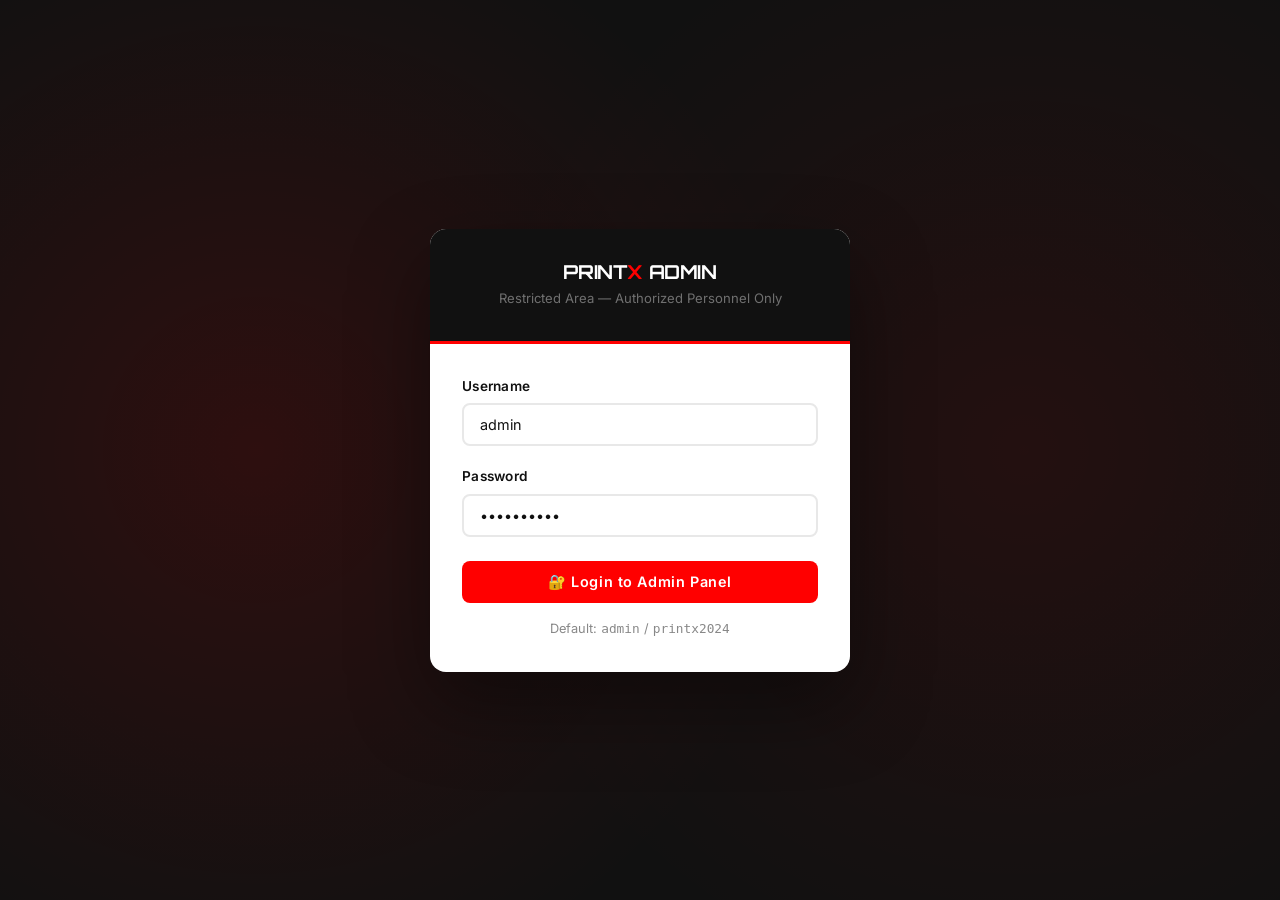
==== docs/admin/admin.html @ e7d98cbc "Add files via upload" ====
<!DOCTYPE html>
<html lang="en">
<head>
  <meta charset="UTF-8" />
  <meta name="viewport" content="width=device-width, initial-scale=1.0" />
  <title>Admin Panel – Print X</title>
  <link rel="stylesheet" href="../assets/css/style.css" />
  <style>
    body { background: #f0f0f0; }

    /* ── Admin Layout ─────────────────────────── */
    .admin-wrap {
      display: flex;
      min-height: 100vh;
    }

    /* ── Sidebar ──────────────────────────────── */
    .admin-sidebar {
      width: 260px;
      background: var(--dark);
      border-right: 2px solid var(--red);
      display: flex;
      flex-direction: column;
      position: fixed;
      top: 0;
      left: 0;
      bottom: 0;
      z-index: 200;
      overflow-y: auto;
    }

    .sidebar-logo {
      padding: 28px 24px 20px;
      border-bottom: 1px solid rgba(255,255,255,0.08);
    }

    .sidebar-logo .logo-text {
      font-family: 'Orbitron', monospace;
      font-size: 1.4rem;
      font-weight: 900;
      color: white;
    }

    .sidebar-logo .logo-text span { color: var(--red); }

    .sidebar-logo .admin-badge {
      font-size: 0.7rem;
      color: var(--red);
      letter-spacing: 0.1em;
      font-family: 'JetBrains Mono', monospace;
      margin-top: 4px;
    }

    .sidebar-nav {
      flex: 1;
      padding: 16px 0;
    }

    .sidebar-section-label {
      padding: 8px 20px;
      font-size: 0.65rem;
      letter-spacing: 0.12em;
      color: rgba(255,255,255,0.25);
      text-transform: uppercase;
      font-family: 'JetBrains Mono', monospace;
    }

    .sidebar-item {
      display: flex;
      align-items: center;
      gap: 12px;
      padding: 12px 20px;
      color: rgba(255,255,255,0.6);
      cursor: pointer;
      transition: all var(--transition);
      font-size: 0.88rem;
      font-weight: 500;
      border-left: 3px solid transparent;
      margin: 2px 0;
    }

    .sidebar-item:hover {
      color: white;
      background: rgba(255,255,255,0.05);
    }

    .sidebar-item.active {
      color: white;
      background: rgba(255,0,0,0.12);
      border-left-color: var(--red);
    }

    .sidebar-item .icon { font-size: 1rem; width: 20px; text-align: center; }

    .sidebar-bottom {
      padding: 16px;
      border-top: 1px solid rgba(255,255,255,0.08);
    }

    /* ── Main Content ─────────────────────────── */
    .admin-main {
      margin-left: 260px;
      flex: 1;
      display: flex;
      flex-direction: column;
      min-height: 100vh;
    }

    .admin-topbar {
      background: white;
      height: 64px;
      border-bottom: 1px solid var(--gray-mid);
      display: flex;
      align-items: center;
      justify-content: space-between;
      padding: 0 32px;
      position: sticky;
      top: 0;
      z-index: 100;
      box-shadow: 0 2px 8px rgba(0,0,0,0.04);
    }

    .admin-page-title {
      font-family: 'Orbitron', monospace;
      font-size: 1rem;
      font-weight: 700;
      color: var(--dark);
    }

    .topbar-right {
      display: flex;
      align-items: center;
      gap: 16px;
    }

    .admin-badge-topbar {
      background: var(--red-glow);
      color: var(--red);
      padding: 4px 12px;
      border-radius: 20px;
      font-size: 0.75rem;
      font-weight: 700;
      letter-spacing: 0.05em;
    }

    .admin-logout-btn {
      background: transparent;
      border: 1px solid var(--gray-mid);
      padding: 6px 14px;
      border-radius: 6px;
      font-size: 0.8rem;
      cursor: pointer;
      color: var(--gray-text);
      transition: all 0.2s;
    }

    .admin-logout-btn:hover {
      background: #fee2e2;
      color: #dc2626;
      border-color: #fca5a5;
    }

    .admin-content {
      padding: 32px;
      flex: 1;
    }

    /* ── Page Panels ──────────────────────────── */
    .admin-panel { display: none; }
    .admin-panel.active { display: block; }

    /* ── Stats Grid ───────────────────────────── */
    .stats-grid {
      display: grid;
      grid-template-columns: repeat(5, 1fr);
      gap: 20px;
      margin-bottom: 32px;
    }

    .stat-card {
      background: white;
      border-radius: var(--radius-lg);
      padding: 24px;
      border: 1px solid var(--gray-mid);
      border-top: 4px solid var(--red);
      box-shadow: var(--shadow);
    }

    .stat-card .label {
      font-size: 0.72rem;
      text-transform: uppercase;
      letter-spacing: 0.08em;
      color: var(--gray-text);
      font-weight: 700;
      margin-bottom: 8px;
    }

    .stat-card .value {
      font-family: 'Orbitron', monospace;
      font-size: 1.6rem;
      font-weight: 900;
      color: var(--dark);
    }

    .stat-card .sub {
      font-size: 0.75rem;
      color: var(--gray-text);
      margin-top: 4px;
    }

    /* ── Admin Table ──────────────────────────── */
    .admin-table-wrap {
      background: white;
      border-radius: var(--radius-lg);
      border: 1px solid var(--gray-mid);
      overflow: hidden;
      box-shadow: var(--shadow);
    }

    .admin-table-header {
      display: flex;
      align-items: center;
      justify-content: space-between;
      padding: 20px 24px;
      border-bottom: 1px solid var(--gray-mid);
      flex-wrap: wrap;
      gap: 12px;
    }

    .admin-table-header h3 {
      font-family: 'Orbitron', monospace;
      font-size: 0.95rem;
    }

    /* ── Product Form ─────────────────────────── */
    .product-form-wrap {
      background: white;
      border-radius: var(--radius-lg);
      border: 1px solid var(--gray-mid);
      padding: 28px;
      margin-bottom: 28px;
      box-shadow: var(--shadow);
    }

    .product-form-wrap h3 {
      font-family: 'Orbitron', monospace;
      font-size: 0.95rem;
      margin-bottom: 20px;
    }

    .form-row-3 {
      display: grid;
      grid-template-columns: 1fr 1fr 1fr;
      gap: 16px;
    }

    .img-preview {
      width: 80px;
      height: 80px;
      border-radius: var(--radius);
      object-fit: cover;
      border: 2px solid var(--gray-mid);
      margin-top: 8px;
      display: none;
    }

    /* ── Login Screen ─────────────────────────── */
    .admin-login-screen {
      min-height: 100vh;
      background: var(--dark);
      display: flex;
      align-items: center;
      justify-content: center;
      padding: 24px;
      position: relative;
      overflow: hidden;
    }

    .admin-login-screen::before {
      content: '';
      position: absolute;
      inset: 0;
      background:
        radial-gradient(circle at 20% 50%, rgba(255,0,0,0.12) 0%, transparent 50%),
        radial-gradient(circle at 80% 50%, rgba(255,0,0,0.08) 0%, transparent 50%);
    }

    .admin-login-card {
      background: white;
      border-radius: var(--radius-lg);
      width: 100%;
      max-width: 420px;
      overflow: hidden;
      box-shadow: 0 32px 80px rgba(0,0,0,0.4);
      position: relative;
      z-index: 1;
    }

    .admin-login-head {
      background: var(--dark);
      padding: 32px;
      text-align: center;
      border-bottom: 3px solid var(--red);
    }

    .admin-login-head h2 {
      color: white;
      font-size: 1.2rem;
      margin-bottom: 4px;
    }

    .admin-login-head p {
      color: rgba(255,255,255,0.4);
      font-size: 0.82rem;
    }

    .admin-login-body { padding: 32px; }

    /* ── Action buttons in table ──────────────── */
    .action-btns {
      display: flex;
      gap: 6px;
      flex-wrap: wrap;
      align-items: center;
    }

    .btn-edit   { background: #dbeafe; color: #1d4ed8; font-size: 0.75rem; padding: 5px 12px; border-radius: 4px; cursor: pointer; border: none; }
    .btn-del    { background: #fee2e2; color: #dc2626; font-size: 0.75rem; padding: 5px 12px; border-radius: 4px; cursor: pointer; border: none; }
    .btn-cancel { background: #fef3c7; color: #92400e; font-size: 0.75rem; padding: 5px 12px; border-radius: 4px; cursor: pointer; border: none; }

    .btn-edit:hover   { background: #bfdbfe; }
    .btn-del:hover    { background: #fecaca; }
    .btn-cancel:hover { background: #fde68a; }

    /* ── Status Select in Orders ──────────────── */
    .status-select {
      font-size: 0.75rem;
      padding: 4px 8px;
      border-radius: 4px;
      border: 1px solid var(--gray-mid);
      background: white;
      cursor: pointer;
      color: var(--dark);
      transition: border-color 0.2s;
    }

    .status-select:focus {
      outline: none;
      border-color: var(--red);
    }

    @media (max-width: 1100px) {
      .stats-grid { grid-template-columns: repeat(3, 1fr); }
    }

    @media (max-width: 768px) {
      .admin-sidebar { display: none; }
      .admin-main { margin-left: 0; }
      .stats-grid { grid-template-columns: repeat(2, 1fr); }
      .form-row-3 { grid-template-columns: 1fr; }
    }
  </style>
</head>
<body>

<!-- ═══ ADMIN LOGIN SCREEN ═══ -->
<div id="adminLoginScreen">
  <div class="admin-login-screen">
    <div class="admin-login-card">
      <div class="admin-login-head">
        <h2>PRINT<span style="color:var(--red)">X</span> ADMIN</h2>
        <p>Restricted Area — Authorized Personnel Only</p>
      </div>
      <div class="admin-login-body">
        <div id="adminLoginError" class="error-msg" style="display:none;background:#fee2e2;color:#991b1b;padding:10px 14px;border-radius:6px;font-size:0.84rem;margin-bottom:16px;border-left:3px solid var(--red);"></div>
        <div class="form-group">
          <label>Username</label>
          <input type="text" class="form-control" id="adminUser" placeholder="admin" value="admin" />
        </div>
        <div class="form-group">
          <label>Password</label>
          <input type="password" class="form-control" id="adminPass" placeholder="••••••••" value="printx2024"
            onkeydown="if(event.key==='Enter')doAdminLogin()" />
        </div>
        <button class="btn btn-primary btn-full" id="adminLoginBtn" onclick="doAdminLogin()" style="margin-top:4px;">
          🔐 Login to Admin Panel
        </button>
        <p style="text-align:center;margin-top:16px;font-size:0.8rem;color:var(--gray-text);">
          Default: <code>admin</code> / <code>printx2024</code>
        </p>
      </div>
    </div>
  </div>
</div>

<!-- ═══ ADMIN DASHBOARD ═══ -->
<div id="adminDashboard" style="display:none;">
  <div class="admin-wrap">

    <!-- SIDEBAR -->
    <aside class="admin-sidebar">
      <div class="sidebar-logo">
        <div class="logo-text">PRINT<span>X</span></div>
        <div class="admin-badge">▲ ADMIN PANEL</div>
      </div>
      <nav class="sidebar-nav">
        <div class="sidebar-section-label">Overview</div>
        <div class="sidebar-item active" onclick="showPanel('dashboard', this)">
          <span class="icon">📊</span> Dashboard
        </div>

        <div class="sidebar-section-label">Catalog</div>
        <div class="sidebar-item" onclick="showPanel('products', this)">
          <span class="icon">📦</span> Products
        </div>

        <div class="sidebar-section-label">Orders</div>
        <div class="sidebar-item" onclick="showPanel('orders', this)">
          <span class="icon">🛒</span> All Orders
        </div>
        <div class="sidebar-item" onclick="showPanel('custom', this)">
          <span class="icon">⬡</span> Custom Requests
        </div>

        <div class="sidebar-section-label">Users</div>
        <div class="sidebar-item" onclick="showPanel('users', this)">
          <span class="icon">👥</span> All Users
        </div>
      </nav>
      <div class="sidebar-bottom">
        <div style="color:rgba(255,255,255,0.4);font-size:0.75rem;margin-bottom:10px;">
          Logged in as <span style="color:var(--red);font-weight:700;">admin</span>
        </div>
        <a href="../customer/index.html" class="btn btn-outline btn-sm btn-full" style="color:rgba(255,255,255,0.6);border-color:rgba(255,255,255,0.15);">
          ← View Store
        </a>
      </div>
    </aside>

    <!-- MAIN -->
    <main class="admin-main">
      <div class="admin-topbar">
        <div class="admin-page-title" id="adminPageTitle">Dashboard</div>
        <div class="topbar-right">
          <span class="admin-badge-topbar">ADMIN</span>
          <button class="admin-logout-btn" onclick="handleLogout()">Logout</button>
          <span style="font-size:0.82rem;color:var(--gray-text);">Print X Control Center</span>
        </div>
      </div>

      <div class="admin-content">

        <!-- ══ DASHBOARD PANEL ══ -->
        <div class="admin-panel active" id="panel-dashboard">
          <div class="stats-grid" id="statsGrid">
            <div class="stat-card"><div class="label">Total Orders</div><div class="value" id="stat-orders">—</div></div>
            <div class="stat-card"><div class="label">Total Revenue</div><div class="value" id="stat-revenue">—</div></div>
            <div class="stat-card"><div class="label">Products</div><div class="value" id="stat-products">—</div></div>
            <div class="stat-card"><div class="label">Users</div><div class="value" id="stat-users">—</div></div>
            <div class="stat-card"><div class="label">Pending Custom</div><div class="value" id="stat-custom">—</div></div>
          </div>

          <div style="display:grid;grid-template-columns:1fr 1fr;gap:24px;">
            <!-- Recent Orders -->
            <div class="admin-table-wrap">
              <div class="admin-table-header">
                <h3>Recent Orders</h3>
                <button class="btn btn-outline btn-sm" onclick="showPanel('orders')">View All</button>
              </div>
              <div class="table-wrap">
                <table>
                  <thead>
                    <tr>
                      <th>#</th><th>Customer</th><th>Total</th><th>Status</th>
                    </tr>
                  </thead>
                  <tbody id="dashRecentOrders">
                    <tr><td colspan="4" class="text-center text-gray" style="padding:20px;">Loading...</td></tr>
                  </tbody>
                </table>
              </div>
            </div>

            <!-- Recent Custom Requests -->
            <div class="admin-table-wrap">
              <div class="admin-table-header">
                <h3>Custom Requests</h3>
                <button class="btn btn-outline btn-sm" onclick="showPanel('custom')">View All</button>
              </div>
              <div class="table-wrap">
                <table>
                  <thead>
                    <tr>
                      <th>#</th><th>User</th><th>File</th><th>Status</th>
                    </tr>
                  </thead>
                  <tbody id="dashCustom">
                    <tr><td colspan="4" class="text-center text-gray" style="padding:20px;">Loading...</td></tr>
                  </tbody>
                </table>
              </div>
            </div>
          </div>
        </div>

        <!-- ══ PRODUCTS PANEL ══ -->
        <div class="admin-panel" id="panel-products">
          <div class="product-form-wrap">
            <h3 id="productFormTitle">➕ Add New Product</h3>
            <input type="hidden" id="editProductId" value="" />
            <div class="form-row-3">
              <div class="form-group">
                <label>Product Name *</label>
                <input type="text" class="form-control" id="prodName" placeholder="e.g. 3D Printed Keychain" />
              </div>
              <div class="form-group">
                <label>Price (₱) *</label>
                <input type="number" class="form-control" id="prodPrice" placeholder="0.00" min="0" step="0.01" />
              </div>
              <div class="form-group">
                <label>Stock</label>
                <input type="number" class="form-control" id="prodStock" placeholder="100" min="0" />
              </div>
            </div>
            <div class="form-group">
              <label>Description *</label>
              <textarea class="form-control" id="prodDesc" rows="2" placeholder="Product description..."></textarea>
            </div>
            <div class="form-group">
              <label>Image URL</label>
              <input type="url" class="form-control" id="prodImage" placeholder="https://example.com/image.jpg"
                oninput="previewImage(this.value)" />
              <img id="prodImagePreview" class="img-preview" alt="Preview" />
            </div>
            <div style="display:flex;gap:12px;">
              <button class="btn btn-primary" id="saveProductBtn" onclick="saveProduct()">Save Product</button>
              <button class="btn btn-outline" onclick="resetProductForm()">Cancel</button>
            </div>
          </div>

          <div class="admin-table-wrap">
            <div class="admin-table-header">
              <h3>All Products</h3>
              <span id="productsTableCount" class="text-gray" style="font-size:0.82rem;"></span>
            </div>
            <div class="table-wrap">
              <table>
                <thead>
                  <tr>
                    <th>ID</th>
                    <th>Image</th>
                    <th>Name</th>
                    <th>Price</th>
                    <th>Stock</th>
                    <th>Actions</th>
                  </tr>
                </thead>
                <tbody id="productsTable">
                  <tr><td colspan="6" class="text-center text-gray" style="padding:20px;">Loading...</td></tr>
                </tbody>
              </table>
            </div>
          </div>
        </div>

        <!-- ══ ORDERS PANEL ══ -->
        <div class="admin-panel" id="panel-orders">
          <div class="admin-table-wrap">
            <div class="admin-table-header">
              <h3>All Orders</h3>
              <span id="ordersTableCount" class="text-gray" style="font-size:0.82rem;"></span>
            </div>
            <div class="table-wrap">
              <table>
                <thead>
                  <tr>
                    <th>#</th>
                    <th>Customer</th>
                    <th>Email</th>
                    <th>Items</th>
                    <th>Total</th>
                    <th>Payment</th>
                    <th>Date</th>
                    <th>Status</th>
                    <th>Actions</th>
                  </tr>
                </thead>
                <tbody id="ordersTable">
                  <tr><td colspan="9" class="text-center text-gray" style="padding:20px;">Loading...</td></tr>
                </tbody>
              </table>
            </div>
          </div>
        </div>

        <!-- ══ CUSTOM REQUESTS PANEL ══ -->
        <div class="admin-panel" id="panel-custom">
          <div class="admin-table-wrap">
            <div class="admin-table-header">
              <h3>Custom Print Requests</h3>
              <span id="customTableCount" class="text-gray" style="font-size:0.82rem;"></span>
            </div>
            <div class="table-wrap">
              <table>
                <thead>
                  <tr>
                    <th>#</th>
                    <th>Customer</th>
                    <th>File</th>
                    <th>Material</th>
                    <th>Color</th>
                    <th>Qty</th>
                    <th>Est. Price</th>
                    <th>Date</th>
                    <th>Status</th>
                    <th>Actions</th>
                  </tr>
                </thead>
                <tbody id="customTable">
                  <tr><td colspan="10" class="text-center text-gray" style="padding:20px;">Loading...</td></tr>
                </tbody>
              </table>
            </div>
          </div>
        </div>

        <!-- ══ USERS PANEL ══ -->
        <div class="admin-panel" id="panel-users">
          <div class="admin-table-wrap">
            <div class="admin-table-header">
              <h3>Registered Users</h3>
              <span id="usersTableCount" class="text-gray" style="font-size:0.82rem;"></span>
            </div>
            <div class="table-wrap">
              <table>
                <thead>
                  <tr>
                    <th>#</th>
                    <th>Username</th>
                    <th>Full Name</th>
                    <th>Email</th>
                    <th>Joined</th>
                  </tr>
                </thead>
                <tbody id="usersTable">
                  <tr><td colspan="5" class="text-center text-gray" style="padding:20px;">Loading...</td></tr>
                </tbody>
              </table>
            </div>
          </div>
        </div>

      </div><!-- /admin-content -->
    </main>
  </div>
</div>

<!-- Cancel Modal -->
<div class="modal-overlay hidden" id="cancelModal">
  <div class="modal">
    <div class="modal-title">
      Cancel Custom Request
      <button class="modal-close" onclick="hideModal('cancelModal')">✕</button>
    </div>
    <p style="color:var(--gray-text);font-size:0.88rem;margin-bottom:20px;">
      Provide a reason for cancelling this custom print request. The customer will be notified.
    </p>
    <input type="hidden" id="cancelRequestId" />
    <div class="form-group">
      <label>Cancellation Reason *</label>
      <textarea class="form-control" id="cancelReason" rows="3"
        placeholder="e.g. File is corrupted, unsupported geometry, etc."></textarea>
    </div>
    <div style="display:flex;gap:12px;">
      <button class="btn btn-primary" onclick="confirmCancelRequest()" style="flex:1;">Confirm Cancel</button>
      <button class="btn btn-outline" onclick="hideModal('cancelModal')" style="flex:1;">Go Back</button>
    </div>
  </div>
</div>

<div class="toast-container"></div>

  <script src="../assets/js/script.js"></script>
<script>
  // ── Auth Check ────────────────────────────────────────
  function doAdminLogin() {
    const user  = document.getElementById('adminUser').value.trim();
    const pass  = document.getElementById('adminPass').value;
    const errEl = document.getElementById('adminLoginError');

    apiFetch('/login/', {
      method: 'POST',
      body: JSON.stringify({ username: user, password: pass }),
    }).then(res => {
      if (res.ok && res.data.is_admin) {
        Auth.setSession(res.data.token, res.data.user);
        showDashboard();
      } else {
        errEl.textContent = res.data.error || 'Invalid admin credentials.';
        errEl.style.display = 'block';
      }
    });
  }

  function showDashboard() {
    document.getElementById('adminLoginScreen').style.display = 'none';
    document.getElementById('adminDashboard').style.display  = 'block';
    loadDashboard();
  }

  // FIX: Added missing handleLogout function
  function handleLogout() {
    if (!confirm('Are you sure you want to log out?')) return;
    Auth.clearSession();
    document.getElementById('adminDashboard').style.display  = 'none';
    document.getElementById('adminLoginScreen').style.display = 'block';
  }

  // Check existing session
  if (Auth.isAdmin()) {
    showDashboard();
  }

  // ── Panel Navigation ──────────────────────────────────
  const panelTitles = {
    dashboard: 'Dashboard',
    products:  'Products',
    orders:    'All Orders',
    custom:    'Custom Requests',
    users:     'All Users',
  };

  // FIX: Accept explicit el param so sidebar active state works reliably
  function showPanel(name, el) {
    document.querySelectorAll('.admin-panel').forEach(p => p.classList.remove('active'));
    document.querySelectorAll('.sidebar-item').forEach(i => i.classList.remove('active'));
    document.getElementById(`panel-${name}`).classList.add('active');
    document.getElementById('adminPageTitle').textContent = panelTitles[name] || name;
    if (el) el.classList.add('active');

    if (name === 'dashboard') loadDashboard();
    if (name === 'products')  loadProducts();
    if (name === 'orders')    loadOrders();
    if (name === 'custom')    loadCustom();
    if (name === 'users')     loadUsers();
  }

  // ── Dashboard ─────────────────────────────────────────
  async function loadDashboard() {
    const [statsRes, ordersRes, customRes] = await Promise.all([
      apiFetch('/admin/stats/'),
      apiFetch('/admin/orders/'),
      apiFetch('/admin/custom/'),
    ]);

    if (statsRes.ok) {
      const s = statsRes.data;
      document.getElementById('stat-orders').textContent   = s.total_orders;
      document.getElementById('stat-revenue').textContent  = formatPrice(s.total_revenue);
      document.getElementById('stat-products').textContent = s.total_products;
      document.getElementById('stat-users').textContent    = s.total_users;
      document.getElementById('stat-custom').textContent   = s.pending_custom;
    }

    if (ordersRes.ok) {
      const tbody  = document.getElementById('dashRecentOrders');
      const orders = ordersRes.data.orders.slice(0, 5);
      tbody.innerHTML = orders.length
        ? orders.map(o => `
          <tr>
            <td>#${o.id}</td>
            <td><strong>${o.username}</strong></td>
            <td>${formatPrice(o.total_price)}</td>
            <td>${statusBadge(o.status)}</td>
          </tr>`).join('')
        : `<tr><td colspan="4" class="text-center text-gray" style="padding:20px;">No orders yet</td></tr>`;
    }

    if (customRes.ok) {
      const tbody = document.getElementById('dashCustom');
      const reqs  = customRes.data.requests.slice(0, 5);
      tbody.innerHTML = reqs.length
        ? reqs.map(r => `
          <tr>
            <td>#${r.id}</td>
            <td><strong>${r.username}</strong></td>
            <td style="font-family:'JetBrains Mono',monospace;font-size:0.78rem;">${r.file_name}</td>
            <td>${statusBadge(r.status)}</td>
          </tr>`).join('')
        : `<tr><td colspan="4" class="text-center text-gray" style="padding:20px;">No requests yet</td></tr>`;
    }
  }

  // ── Products ──────────────────────────────────────────
  async function loadProducts() {
    const tbody = document.getElementById('productsTable');
    const res   = await apiFetch('/products/');
    if (!res.ok) {
      tbody.innerHTML = '<tr><td colspan="6" class="text-center text-gray" style="padding:20px;">Failed to load.</td></tr>';
      return;
    }

    const products = res.data.products;
    document.getElementById('productsTableCount').textContent = `${products.length} products`;

    tbody.innerHTML = products.length
      ? products.map(p => `
        <tr>
          <td>${p.id}</td>
          <td>${p.image ? `<img src="${p.image}" style="width:48px;height:48px;object-fit:cover;border-radius:6px;" onerror="this.style.display='none'" />` : '—'}</td>
          <td><strong>${p.name}</strong></td>
          <td style="font-family:'Orbitron',monospace;color:var(--red);">${formatPrice(p.price)}</td>
          <td>${p.stock}</td>
          <td>
            <div class="action-btns">
              <button class="btn-edit" onclick="editProduct(${p.id})">Edit</button>
              <button class="btn-del"  onclick="deleteProduct(${p.id}, '${p.name.replace(/'/g, "\\'")}')">Delete</button>
            </div>
          </td>
        </tr>`).join('')
      : '<tr><td colspan="6" class="text-center text-gray" style="padding:20px;">No products.</td></tr>';
  }

  function previewImage(url) {
    const img = document.getElementById('prodImagePreview');
    if (url) {
      img.src = url;
      img.style.display = 'block';
      img.onerror = () => { img.style.display = 'none'; };
    } else {
      img.style.display = 'none';
    }
  }

  async function saveProduct() {
    const id    = document.getElementById('editProductId').value;
    const name  = document.getElementById('prodName').value.trim();
    const price = document.getElementById('prodPrice').value;
    const desc  = document.getElementById('prodDesc').value.trim();
    const image = document.getElementById('prodImage').value.trim();
    const stock = document.getElementById('prodStock').value || 100;

    if (!name || !price) { Toast.error('Name and price are required.'); return; }

    const method   = id ? 'PUT'  : 'POST';
    const endpoint = id ? `/products/${id}/` : '/products/';

    const res = await apiFetch(endpoint, {
      method,
      body: JSON.stringify({ name, price: parseFloat(price), description: desc, image, stock: parseInt(stock) }),
    });

    if (res.ok) {
      Toast.success(id ? 'Product updated!' : 'Product added!');
      resetProductForm();
      loadProducts();
    } else {
      Toast.error(res.data.error || 'Failed to save product.');
    }
  }

  async function editProduct(id) {
    const res = await apiFetch(`/products/${id}/`);
    if (!res.ok) { Toast.error('Failed to load product.'); return; }
    const p = res.data.product;
    document.getElementById('editProductId').value = p.id;
    document.getElementById('prodName').value      = p.name;
    document.getElementById('prodPrice').value     = p.price;
    document.getElementById('prodDesc').value      = p.description;
    document.getElementById('prodImage').value     = p.image;
    document.getElementById('prodStock').value     = p.stock;
    document.getElementById('productFormTitle').textContent  = `✏️ Edit Product #${p.id}`;
    document.getElementById('saveProductBtn').textContent    = 'Update Product';
    previewImage(p.image);
    window.scrollTo({ top: 0, behavior: 'smooth' });
  }

  async function deleteProduct(id, name) {
    if (!confirm(`Delete "${name}"? This cannot be undone.`)) return;
    const res = await apiFetch(`/products/${id}/`, { method: 'DELETE' });
    if (res.ok) { Toast.success('Product deleted.'); loadProducts(); }
    else Toast.error(res.data.error || 'Failed to delete.');
  }

  function resetProductForm() {
    document.getElementById('editProductId').value = '';
    document.getElementById('prodName').value      = '';
    document.getElementById('prodPrice').value     = '';
    document.getElementById('prodDesc').value      = '';
    document.getElementById('prodImage').value     = '';
    document.getElementById('prodStock').value     = '';
    document.getElementById('productFormTitle').textContent = '➕ Add New Product';
    document.getElementById('saveProductBtn').textContent   = 'Save Product';
    document.getElementById('prodImagePreview').style.display = 'none';
  }

  // ── Orders ────────────────────────────────────────────
  const ORDER_STATUSES = ['pending', 'processing', 'shipped', 'delivered', 'cancelled'];

  async function loadOrders() {
    const tbody = document.getElementById('ordersTable');
    const res   = await apiFetch('/admin/orders/');
    if (!res.ok) {
      tbody.innerHTML = '<tr><td colspan="8" class="text-center">Failed.</td></tr>';
      return;
    }

    const orders = res.data.orders;
    document.getElementById('ordersTableCount').textContent = `${orders.length} orders`;

    tbody.innerHTML = orders.length
      ? orders.map(o => {
          const items       = o.items || [];
          const itemSummary = items.length
            ? items.map(i => `${i.product_name} ×${i.quantity}`).join(', ')
            : '—';

          // Build status <select> with current value pre-selected
          const statusOptions = ORDER_STATUSES.map(s =>
            `<option value="${s}" ${o.status === s ? 'selected' : ''}>${s.charAt(0).toUpperCase() + s.slice(1)}</option>`
          ).join('');

          return `
          <tr id="order-row-${o.id}">
            <td>#${o.id}</td>
            <td><strong>${o.username}</strong></td>
            <td style="font-size:0.8rem;">${o.email || '—'}</td>
            <td style="font-size:0.78rem;max-width:200px;white-space:nowrap;overflow:hidden;text-overflow:ellipsis;" title="${itemSummary}">${itemSummary}</td>
            <td style="font-family:'Orbitron',monospace;color:var(--red);font-weight:700;">${formatPrice(o.total_price)}</td>
            <td style="font-size:0.78rem;">
              <span style="text-transform:uppercase;font-weight:600;">${o.payment_method || 'COD'}</span>
              ${o.reference_number ? `<div style="font-family:'JetBrains Mono',monospace;font-size:0.7rem;color:var(--gray-text);margin-top:2px;" title="Reference: ${o.reference_number}">Ref: ${o.reference_number}</div>` : ''}
            </td>
            <td style="font-size:0.78rem;">${formatDate(o.date)}</td>
            <td>
              <select class="status-select" id="status-select-${o.id}" onchange="updateOrderStatus(${o.id}, this.value)">
                ${statusOptions}
              </select>
            </td>
            <td>
              <div class="action-btns">
                <button class="btn-del" onclick="deleteOrder(${o.id})">Delete</button>
              </div>
            </td>
          </tr>`;
        }).join('')
      : '<tr><td colspan="8" class="text-center text-gray" style="padding:20px;">No orders yet.</td></tr>';
  }

  // NEW: Update order status via API
  async function updateOrderStatus(id, newStatus) {
    const select = document.getElementById(`status-select-${id}`);
    const prev   = select.dataset.prev || select.value;

    const res = await apiFetch(`/admin/orders/${id}/status/`, {
      method: 'PATCH',
      body: JSON.stringify({ status: newStatus }),
    });

    if (res.ok) {
      Toast.success(`Order #${id} status updated to "${newStatus}".`);
      select.dataset.prev = newStatus;
      // Refresh dashboard counts if visible
      if (document.getElementById('panel-dashboard').classList.contains('active')) {
        loadDashboard();
      }
    } else {
      Toast.error(res.data.error || 'Failed to update status.');
      // Revert select to previous value on failure
      select.value = prev;
    }
  }

  async function deleteOrder(id) {
    if (!confirm(`Delete Order #${id}? This cannot be undone.`)) return;
    const res = await apiFetch(`/admin/orders/delete/${id}/`, { method: 'DELETE' });
    if (res.ok) { Toast.success('Order deleted.'); loadOrders(); loadDashboard(); }
    else Toast.error(res.data.error || 'Failed to delete order.');
  }

  // ── Custom Requests ───────────────────────────────────

  async function downloadStlFile(requestId, fileName) {
    try {
      const res = await fetch(`http://127.0.0.1:8000/api/admin/custom/${requestId}/download/`, {
        method: 'GET',
        headers: { 'Authorization': 'Token admin_printx_2024' },
      });
      if (!res.ok) {
        const err = await res.json();
        Toast.error(err.error || 'File not available for download.');
        return;
      }
      // Trigger browser download
      const blob = await res.blob();
      const url  = URL.createObjectURL(blob);
      const a    = document.createElement('a');
      a.href     = url;
      a.download = fileName || 'model.stl';
      document.body.appendChild(a);
      a.click();
      a.remove();
      URL.revokeObjectURL(url);
    } catch (e) {
      Toast.error('Network error. Is the server running?');
    }
  }
  const CUSTOM_STATUSES = ['pending', 'reviewing', 'approved', 'printing', 'ready', 'completed', 'cancelled'];

  async function loadCustom() {
    const tbody = document.getElementById('customTable');
    const res   = await apiFetch('/admin/custom/');
    if (!res.ok) {
      tbody.innerHTML = '<tr><td colspan="10" class="text-center">Failed.</td></tr>';
      return;
    }

    const reqs = res.data.requests;
    document.getElementById('customTableCount').textContent = `${reqs.length} requests`;

    tbody.innerHTML = reqs.length
      ? reqs.map(r => {
          const statusOptions = CUSTOM_STATUSES.map(s =>
            `<option value="${s}" ${r.status === s ? 'selected' : ''}>${s.charAt(0).toUpperCase() + s.slice(1)}</option>`
          ).join('');

          // Download link — use the dedicated backend download endpoint so the
          // file is served from the server with Content-Disposition: attachment.
          const downloadHref = r.file_url
            ? `http://127.0.0.1:8000${r.file_url}`
            : `http://127.0.0.1:8000/api/admin/custom/${r.id}/download/`;

          return `
          <tr>
            <td>#${r.id}</td>
            <td>
              <strong>${r.username}</strong>
              <div style="font-size:0.75rem;color:var(--gray-text);">${r.email || ''}</div>
            </td>
            <td style="font-family:'JetBrains Mono',monospace;font-size:0.78rem;">
              ${r.file_name}<br>
              <span style="color:var(--gray-text);font-size:0.7rem;">${r.file_size.toFixed(1)} KB</span>
            </td>
            <td>${r.material}</td>
            <td>${r.color}</td>
            <td>${r.quantity}</td>
            <td style="font-family:'Orbitron',monospace;color:var(--red);">${formatPrice(r.estimated_price)}</td>
            <td style="font-size:0.78rem;">${formatDate(r.created_at)}</td>
            <td>
              <select class="status-select" id="custom-status-select-${r.id}"
                onchange="updateCustomStatus(${r.id}, this.value)"
                ${r.status === 'cancelled' ? 'disabled style="opacity:0.5;cursor:not-allowed;"' : ''}>
                ${statusOptions}
              </select>
              ${r.status === 'cancelled' && r.cancel_reason
                ? `<div style="font-size:0.7rem;color:#991b1b;margin-top:4px;">${r.cancel_reason}</div>`
                : ''}
            </td>
            <td>

              <div class="action-btns">
                ${r.file_url
                  ? `<button class="btn-edit" onclick="downloadStlFile(${r.id}, '${r.file_name.replace(/'/g, "\\'")}')">
                      ⬇ Download
                    </button>`
                  : '<span style="color:var(--gray-text);font-size:0.78rem;">No file</span>'}
                ${r.status !== 'cancelled'
                  ? `<button class="btn-cancel" onclick="openCancelModal(${r.id})">Cancel</button>`
                  : ''}
                <button class="btn-del" onclick="deleteCustom(${r.id})">Delete</button>
              </div>

            </td>
          </tr>`;
        }).join('')
      : '<tr><td colspan="10" class="text-center text-gray" style="padding:20px;">No custom requests.</td></tr>';
  }

  // NEW: Update custom request status via API
  async function updateCustomStatus(id, newStatus) {
    const select = document.getElementById(`custom-status-select-${id}`);
    const prev   = select.dataset.prev || select.value;

    const res = await apiFetch(`/admin/custom/${id}/status/`, {
      method: 'PATCH',
      body: JSON.stringify({ status: newStatus }),
    });

    if (res.ok) {
      Toast.success(`Request #${id} status updated to "${newStatus}".`);
      select.dataset.prev = newStatus;
      // If status was just set to cancelled, disable the select
      if (newStatus === 'cancelled') {
        select.disabled = true;
        select.style.opacity = '0.5';
        select.style.cursor  = 'not-allowed';
      }
      if (document.getElementById('panel-dashboard').classList.contains('active')) {
        loadDashboard();
      }
    } else {
      Toast.error(res.data.error || 'Failed to update status.');
      select.value = prev;
    }
  }

  function openCancelModal(id) {
    document.getElementById('cancelRequestId').value = id;
    document.getElementById('cancelReason').value    = '';
    showModal('cancelModal');
  }

  async function confirmCancelRequest() {
    const id     = document.getElementById('cancelRequestId').value;
    const reason = document.getElementById('cancelReason').value.trim();
    if (!reason) { Toast.error('Please provide a reason.'); return; }

    const res = await apiFetch(`/admin/custom/cancel/${id}/`, {
      method: 'POST',
      body: JSON.stringify({ reason }),
    });

    if (res.ok) {
      Toast.success('Request cancelled.');
      hideModal('cancelModal');
      loadCustom();

    } else {
      Toast.error(res.data.error || 'Failed to cancel.');
    }
  }

  async function deleteCustom(id) {
    if (!confirm(`Delete Custom Request #${id}? This cannot be undone.`)) return;
    const res = await apiFetch(`/admin/custom/delete/${id}/`, { method: 'DELETE' });
    if (res.ok) { 
      Toast.success('Custom request deleted.'); 
      loadCustom(); 
      loadDashboard(); 
    } else {
      Toast.error(res.data.error || 'Failed to delete.');
    }
  }

  // ── Users ─────────────────────────────────────────────

  async function loadUsers() {
    const tbody = document.getElementById('usersTable');
    const res   = await apiFetch('/admin/users/');
    if (!res.ok) {
      tbody.innerHTML = '<tr><td colspan="5" class="text-center">Failed.</td></tr>';
      return;
    }

    const users = res.data.users;
    document.getElementById('usersTableCount').textContent = `${users.length} users`;

    // FIX: Broken template literal — fullName now built cleanly
    tbody.innerHTML = users.length
      ? users.map((u, i) => {
          const fullName = [u.first_name, u.last_name].filter(Boolean).join(' ') || '—';
          return `
          <tr>
            <td>${i + 1}</td>
            <td><strong>${u.username}</strong></td>
            <td>${fullName}</td>
            <td>${u.email || '—'}</td>
            <td style="font-size:0.78rem;">${formatDate(u.date_joined)}</td>
          </tr>`;
        }).join('')
      : '<tr><td colspan="5" class="text-center text-gray" style="padding:20px;">No users yet.</td></tr>';
  }

  // ── Global keyboard shortcuts ─────────────────────────
  document.addEventListener('keydown', e => {
    if (e.key === 'Escape') hideModal('cancelModal');
  });
</script>
</body>
</html>
---- docs/assets/css/style.css ----
/* ═══════════════════════════════════════════════════════
   PRINT X — Global Stylesheet
   Theme: Futuristic 3D Printing Business
   ═══════════════════════════════════════════════════════ */

@import url('https://fonts.googleapis.com/css2?family=Orbitron:wght@400;500;700;900&family=Inter:wght@300;400;500;600&family=JetBrains+Mono:wght@400;500&display=swap');

/* ── CSS Variables ─────────────────────────────────────── */
:root {
  --red: #ff0000;
  --red-dark: #cc0000;
  --red-light: #ff3333;
  --red-glow: rgba(255, 0, 0, 0.15);
  --white: #ffffff;
  --gray-light: #f5f5f5;
  --gray-mid: #e8e8e8;
  --gray-text: #888;
  --dark: #111111;
  --dark-2: #1a1a1a;
  --shadow: 0 4px 24px rgba(0,0,0,0.08);
  --shadow-hover: 0 8px 40px rgba(255,0,0,0.15);
  --radius: 8px;
  --radius-lg: 16px;
  --nav-height: 68px;
  --transition: 0.25s cubic-bezier(0.4,0,0.2,1);
}

/* ── Reset & Base ──────────────────────────────────────── */
*, *::before, *::after {
  box-sizing: border-box;
  margin: 0;
  padding: 0;
}

html {
  scroll-behavior: smooth;
}

body {
  font-family: 'Inter', system-ui, sans-serif;
  background: var(--white);
  color: var(--dark);
  line-height: 1.6;
  min-height: 100vh;
}

a {
  color: inherit;
  text-decoration: none;
}

img {
  max-width: 100%;
  display: block;
}

button {
  cursor: pointer;
  font-family: inherit;
  border: none;
  outline: none;
}

input, textarea, select {
  font-family: inherit;
  outline: none;
}

ul {
  list-style: none;
}

/* ── Typography ────────────────────────────────────────── */
.display-font {
  font-family: 'Orbitron', monospace;
}

h1, h2, h3 {
  font-family: 'Orbitron', monospace;
  letter-spacing: -0.02em;
  line-height: 1.2;
}

h1 { font-size: clamp(2rem, 5vw, 3.5rem); font-weight: 900; }
h2 { font-size: clamp(1.5rem, 3vw, 2.2rem); font-weight: 700; }
h3 { font-size: 1.2rem; font-weight: 700; }

/* ── Navbar ────────────────────────────────────────────── */
.navbar {
  position: sticky;
  top: 0;
  z-index: 1000;
  background: var(--dark);
  height: var(--nav-height);
  display: flex;
  align-items: center;
  border-bottom: 2px solid var(--red);
  box-shadow: 0 4px 32px rgba(255,0,0,0.2);
}

.nav-container {
  max-width: 1400px;
  margin: 0 auto;
  padding: 0 24px;
  width: 100%;
  display: flex;
  align-items: center;
  justify-content: space-between;
}

.nav-logo {
  font-family: 'Orbitron', monospace;
  font-weight: 900;
  font-size: 1.5rem;
  color: var(--white);
  display: flex;
  align-items: center;
  gap: 8px;
  letter-spacing: 0.05em;
}

.nav-logo span {
  color: var(--red);
}

.nav-logo-icon {
  width: 36px;
  height: 36px;
  background: var(--red);
  border-radius: 6px;
  display: flex;
  align-items: center;
  justify-content: center;
  font-size: 1.1rem;
}

.nav-links {
  display: flex;
  align-items: center;
  gap: 4px;
}

.nav-links a {
  color: rgba(255,255,255,0.75);
  padding: 8px 14px;
  border-radius: var(--radius);
  font-size: 0.85rem;
  font-weight: 500;
  letter-spacing: 0.03em;
  transition: all var(--transition);
  position: relative;
}

.nav-links a:hover,
.nav-links a.active {
  color: var(--white);
  background: rgba(255,0,0,0.15);
}

.nav-links a.active::after {
  content: '';
  position: absolute;
  bottom: 0;
  left: 50%;
  transform: translateX(-50%);
  width: 4px;
  height: 4px;
  background: var(--red);
  border-radius: 50%;
}

.nav-right {
  display: flex;
  align-items: center;
  gap: 12px;
}

.nav-cart-btn {
  position: relative;
  background: rgba(255,255,255,0.1);
  color: var(--white);
  padding: 8px 16px;
  border-radius: var(--radius);
  font-size: 0.85rem;
  display: flex;
  align-items: center;
  gap: 6px;
  transition: all var(--transition);
}

.nav-cart-btn:hover {
  background: var(--red);
}

.cart-badge {
  background: var(--red);
  color: white;
  font-size: 0.65rem;
  font-weight: 700;
  min-width: 18px;
  height: 18px;
  border-radius: 9px;
  display: flex;
  align-items: center;
  justify-content: center;
  padding: 0 5px;
}

.nav-user-info {
  color: rgba(255,255,255,0.7);
  font-size: 0.8rem;
  display: flex;
  align-items: center;
  gap: 6px;
}

.nav-user-info .username {
  color: var(--red-light);
  font-weight: 600;
}

.btn-nav-login {
  background: var(--red);
  color: white;
  padding: 8px 18px;
  border-radius: var(--radius);
  font-size: 0.85rem;
  font-weight: 600;
  transition: all var(--transition);
  letter-spacing: 0.03em;
}

.btn-nav-login:hover {
  background: var(--red-dark);
  transform: translateY(-1px);
  box-shadow: 0 4px 16px rgba(255,0,0,0.3);
}

/* ── Buttons ────────────────────────────────────────────── */
.btn {
  display: inline-flex;
  align-items: center;
  justify-content: center;
  gap: 8px;
  padding: 12px 28px;
  border-radius: var(--radius);
  font-size: 0.9rem;
  font-weight: 600;
  letter-spacing: 0.04em;
  transition: all var(--transition);
  cursor: pointer;
  border: none;
}

.btn-primary {
  background: var(--red);
  color: white;
}

.btn-primary:hover {
  background: var(--red-dark);
  transform: translateY(-2px);
  box-shadow: 0 6px 24px rgba(255,0,0,0.35);
}

.btn-primary:active {
  transform: translateY(0);
}

.btn-outline {
  background: transparent;
  color: var(--red);
  border: 2px solid var(--red);
}

.btn-outline:hover {
  background: var(--red);
  color: white;
  transform: translateY(-2px);
}

.btn-dark {
  background: var(--dark);
  color: white;
}

.btn-dark:hover {
  background: var(--dark-2);
  transform: translateY(-2px);
  box-shadow: 0 6px 24px rgba(0,0,0,0.2);
}

.btn-sm {
  padding: 7px 16px;
  font-size: 0.8rem;
}

.btn-lg {
  padding: 16px 40px;
  font-size: 1rem;
}

.btn-full {
  width: 100%;
}

.btn:disabled {
  opacity: 0.6;
  cursor: not-allowed;
  transform: none !important;
}

/* ── Container ─────────────────────────────────────────── */
.container {
  max-width: 1280px;
  margin: 0 auto;
  padding: 0 24px;
}

.section {
  padding: 80px 0;
}

.section-sm {
  padding: 48px 0;
}

/* ── Section Title ─────────────────────────────────────── */
.section-title {
  text-align: center;
  margin-bottom: 48px;
}

.section-title h2 {
  color: var(--dark);
  margin-bottom: 12px;
}

.section-title p {
  color: var(--gray-text);
  font-size: 1rem;
  max-width: 600px;
  margin: 0 auto;
}

.section-title .line {
  width: 60px;
  height: 3px;
  background: var(--red);
  margin: 16px auto 0;
  border-radius: 2px;
}

/* ── Product Cards ─────────────────────────────────────── */
.products-grid {
  display: grid;
  grid-template-columns: repeat(auto-fill, minmax(280px, 1fr));
  gap: 28px;
}

.product-card {
  background: var(--white);
  border-radius: var(--radius-lg);
  overflow: hidden;
  box-shadow: var(--shadow);
  transition: all var(--transition);
  border: 1px solid var(--gray-mid);
  position: relative;
}

.product-card:hover {
  transform: translateY(-6px);
  box-shadow: var(--shadow-hover);
  border-color: rgba(255,0,0,0.2);
}

.product-card-image {
  width: 100%;
  height: 200px;
  object-fit: cover;
  background: var(--gray-light);
}

.product-card-image-placeholder {
  width: 100%;
  height: 200px;
  background: linear-gradient(135deg, var(--gray-light) 0%, var(--gray-mid) 100%);
  display: flex;
  align-items: center;
  justify-content: center;
  font-size: 3rem;
  color: rgba(0,0,0,0.2);
}

.product-card-body {
  padding: 20px;
}

.product-card-name {
  font-family: 'Orbitron', monospace;
  font-size: 0.95rem;
  font-weight: 700;
  color: var(--dark);
  margin-bottom: 8px;
  line-height: 1.3;
}

.product-card-desc {
  font-size: 0.82rem;
  color: var(--gray-text);
  margin-bottom: 16px;
  display: -webkit-box;
  -webkit-line-clamp: 2;
  -webkit-box-orient: vertical;
  overflow: hidden;
  line-height: 1.5;
}

.product-card-footer {
  display: flex;
  align-items: center;
  justify-content: space-between;
  gap: 12px;
}

.product-price {
  font-family: 'Orbitron', monospace;
  font-size: 1.2rem;
  font-weight: 700;
  color: var(--red);
}

/* ── Forms ─────────────────────────────────────────────── */
.form-group {
  margin-bottom: 20px;
}

.form-group label {
  display: block;
  font-size: 0.85rem;
  font-weight: 600;
  color: var(--dark);
  margin-bottom: 6px;
  letter-spacing: 0.02em;
}

.form-control {
  width: 100%;
  padding: 11px 16px;
  border: 2px solid var(--gray-mid);
  border-radius: var(--radius);
  font-size: 0.9rem;
  background: var(--white);
  color: var(--dark);
  transition: border-color var(--transition);
}

.form-control:focus {
  border-color: var(--red);
  box-shadow: 0 0 0 3px var(--red-glow);
}

.form-control::placeholder {
  color: #bbb;
}

textarea.form-control {
  resize: vertical;
  min-height: 100px;
}

select.form-control {
  cursor: pointer;
}

/* ── Cards / Panels ────────────────────────────────────── */
.card {
  background: var(--white);
  border-radius: var(--radius-lg);
  padding: 32px;
  box-shadow: var(--shadow);
  border: 1px solid var(--gray-mid);
}

.card-sm {
  padding: 20px;
}

/* ── Badges ────────────────────────────────────────────── */
.badge {
  display: inline-block;
  padding: 3px 10px;
  border-radius: 20px;
  font-size: 0.72rem;
  font-weight: 700;
  letter-spacing: 0.04em;
  text-transform: uppercase;
}

.badge-pending   { background: #fff3cd; color: #856404; }
.badge-reviewing { background: #cfe2ff; color: #084298; }
.badge-approved  { background: #d1e7dd; color: #0f5132; }
.badge-cancelled { background: #f8d7da; color: #842029; }
.badge-completed { background: #d1e7dd; color: #0f5132; }
.badge-processing{ background: #cfe2ff; color: #084298; }

/* ── Toast Notification ────────────────────────────────── */
.toast-container {
  position: fixed;
  bottom: 24px;
  right: 24px;
  z-index: 9999;
  display: flex;
  flex-direction: column;
  gap: 10px;
  pointer-events: none;
}

.toast {
  background: var(--dark);
  color: white;
  padding: 14px 20px;
  border-radius: var(--radius);
  font-size: 0.88rem;
  display: flex;
  align-items: center;
  gap: 10px;
  box-shadow: 0 8px 32px rgba(0,0,0,0.2);
  pointer-events: auto;
  animation: slideInRight 0.3s ease;
  border-left: 4px solid var(--red);
  max-width: 340px;
}

.toast.success { border-color: #22c55e; }
.toast.error   { border-color: var(--red); }
.toast.info    { border-color: #3b82f6; }

@keyframes slideInRight {
  from { transform: translateX(120%); opacity: 0; }
  to   { transform: translateX(0); opacity: 1; }
}

@keyframes slideOutRight {
  from { transform: translateX(0); opacity: 1; }
  to   { transform: translateX(120%); opacity: 0; }
}

/* ── Page Header ───────────────────────────────────────── */
.page-header {
  background: var(--dark);
  padding: 60px 0 48px;
  text-align: center;
  position: relative;
  overflow: hidden;
}

.page-header::before {
  content: '';
  position: absolute;
  inset: 0;
  background: 
    radial-gradient(circle at 20% 50%, rgba(255,0,0,0.08) 0%, transparent 50%),
    radial-gradient(circle at 80% 50%, rgba(255,0,0,0.06) 0%, transparent 50%);
}

.page-header .container {
  position: relative;
  z-index: 1;
}

.page-header h1 {
  color: var(--white);
  margin-bottom: 12px;
}

.page-header p {
  color: rgba(255,255,255,0.6);
  font-size: 1rem;
}

/* ── Grid Layouts ──────────────────────────────────────── */
.grid-2 {
  display: grid;
  grid-template-columns: 1fr 1fr;
  gap: 32px;
}

.grid-3 {
  display: grid;
  grid-template-columns: repeat(3, 1fr);
  gap: 28px;
}

/* ── Table ─────────────────────────────────────────────── */
.table-wrap {
  overflow-x: auto;
}

table {
  width: 100%;
  border-collapse: collapse;
  font-size: 0.88rem;
}

thead th {
  background: var(--gray-light);
  color: var(--dark);
  font-weight: 700;
  font-size: 0.78rem;
  text-transform: uppercase;
  letter-spacing: 0.06em;
  padding: 12px 16px;
  text-align: left;
  border-bottom: 2px solid var(--gray-mid);
}

tbody td {
  padding: 14px 16px;
  border-bottom: 1px solid var(--gray-mid);
  vertical-align: middle;
}

tbody tr:hover {
  background: var(--gray-light);
}

/* ── Modal ─────────────────────────────────────────────── */
.modal-overlay {
  position: fixed;
  inset: 0;
  background: rgba(0,0,0,0.6);
  z-index: 5000;
  display: flex;
  align-items: center;
  justify-content: center;
  padding: 24px;
  backdrop-filter: blur(4px);
}

.modal {
  background: var(--white);
  border-radius: var(--radius-lg);
  padding: 40px;
  max-width: 480px;
  width: 100%;
  box-shadow: 0 24px 80px rgba(0,0,0,0.2);
  animation: modalIn 0.25s ease;
}

@keyframes modalIn {
  from { transform: scale(0.92) translateY(16px); opacity: 0; }
  to   { transform: scale(1) translateY(0); opacity: 1; }
}

.modal-title {
  font-family: 'Orbitron', monospace;
  font-size: 1.2rem;
  font-weight: 700;
  margin-bottom: 20px;
  display: flex;
  align-items: center;
  justify-content: space-between;
}

.modal-close {
  background: var(--gray-light);
  border: none;
  width: 32px;
  height: 32px;
  border-radius: 50%;
  cursor: pointer;
  font-size: 1rem;
  display: flex;
  align-items: center;
  justify-content: center;
  transition: background var(--transition);
}

.modal-close:hover {
  background: var(--red);
  color: white;
}

/* ── Footer ────────────────────────────────────────────── */
.footer {
  background: var(--dark);
  color: rgba(255,255,255,0.6);
  padding: 60px 0 32px;
  border-top: 2px solid var(--red);
}

.footer-grid {
  display: grid;
  grid-template-columns: 2fr 1fr 1fr 1fr;
  gap: 48px;
  margin-bottom: 48px;
}

.footer-brand .nav-logo {
  font-size: 1.3rem;
  margin-bottom: 16px;
}

.footer-brand p {
  font-size: 0.85rem;
  line-height: 1.7;
  max-width: 280px;
}

.footer-col h4 {
  font-family: 'Orbitron', monospace;
  font-size: 0.8rem;
  color: var(--white);
  letter-spacing: 0.08em;
  text-transform: uppercase;
  margin-bottom: 16px;
}

.footer-col ul {
  display: flex;
  flex-direction: column;
  gap: 8px;
}

.footer-col ul a {
  font-size: 0.85rem;
  transition: color var(--transition);
}

.footer-col ul a:hover {
  color: var(--red-light);
}

.footer-bottom {
  border-top: 1px solid rgba(255,255,255,0.1);
  padding-top: 24px;
  display: flex;
  align-items: center;
  justify-content: space-between;
  font-size: 0.8rem;
}

.footer-bottom .logo-text {
  font-family: 'Orbitron', monospace;
  color: var(--white);
  font-size: 0.85rem;
}

/* ── Loading Spinner ───────────────────────────────────── */
.spinner {
  width: 40px;
  height: 40px;
  border: 3px solid var(--gray-mid);
  border-top-color: var(--red);
  border-radius: 50%;
  animation: spin 0.8s linear infinite;
  margin: 0 auto;
}

@keyframes spin {
  to { transform: rotate(360deg); }
}

.loading-wrap {
  display: flex;
  flex-direction: column;
  align-items: center;
  justify-content: center;
  padding: 64px;
  gap: 16px;
  color: var(--gray-text);
  font-size: 0.9rem;
}

/* ── Empty State ───────────────────────────────────────── */
.empty-state {
  text-align: center;
  padding: 80px 24px;
}

.empty-state .icon {
  font-size: 4rem;
  margin-bottom: 20px;
  opacity: 0.5;
}

.empty-state h3 {
  font-family: 'Orbitron', monospace;
  margin-bottom: 10px;
  font-size: 1.1rem;
}

.empty-state p {
  color: var(--gray-text);
  font-size: 0.9rem;
  margin-bottom: 24px;
}

/* ── Hamburger Menu ────────────────────────────────────── */
.nav-hamburger {
  display: none;
  flex-direction: column;
  gap: 5px;
  cursor: pointer;
  padding: 4px;
}

.nav-hamburger span {
  display: block;
  width: 24px;
  height: 2px;
  background: white;
  border-radius: 2px;
  transition: all var(--transition);
}

/* ── Responsive ────────────────────────────────────────── */
@media (max-width: 1024px) {
  .footer-grid {
    grid-template-columns: 1fr 1fr;
  }
}

@media (max-width: 768px) {
  .nav-links {
    display: none;
    position: fixed;
    top: var(--nav-height);
    left: 0;
    right: 0;
    background: var(--dark);
    flex-direction: column;
    padding: 20px;
    gap: 4px;
    border-bottom: 2px solid var(--red);
  }

  .nav-links.open {
    display: flex;
  }

  .nav-hamburger {
    display: flex;
  }

  .grid-2 {
    grid-template-columns: 1fr;
  }

  .grid-3 {
    grid-template-columns: 1fr;
  }

  .footer-grid {
    grid-template-columns: 1fr;
    gap: 32px;
  }

  .footer-bottom {
    flex-direction: column;
    gap: 12px;
    text-align: center;
  }

  .section { padding: 48px 0; }
  .card { padding: 20px; }
}

@media (max-width: 480px) {
  h1 { font-size: 1.6rem; }
  h2 { font-size: 1.3rem; }
  .products-grid {
    grid-template-columns: 1fr;
  }
}

/* ── Utility ────────────────────────────────────────────── */
.text-center { text-align: center; }
.text-red    { color: var(--red); }
.text-gray   { color: var(--gray-text); }
.mt-8  { margin-top: 8px; }
.mt-16 { margin-top: 16px; }
.mt-24 { margin-top: 24px; }
.mt-32 { margin-top: 32px; }
.mb-8  { margin-bottom: 8px; }
.mb-16 { margin-bottom: 16px; }
.mb-24 { margin-bottom: 24px; }
.mb-32 { margin-bottom: 32px; }
.flex  { display: flex; }
.flex-center { display: flex; align-items: center; justify-content: center; }
.gap-8  { gap: 8px; }
.gap-16 { gap: 16px; }
.hidden { display: none !important; }

/* ── Divider ────────────────────────────────────────────── */
.divider {
  height: 1px;
  background: var(--gray-mid);
  margin: 24px 0;
}

/* ── Red accent bar ─────────────────────────────────────── */
.accent-bar {
  width: 48px;
  height: 4px;
  background: var(--red);
  border-radius: 2px;
  margin-bottom: 16px;
}
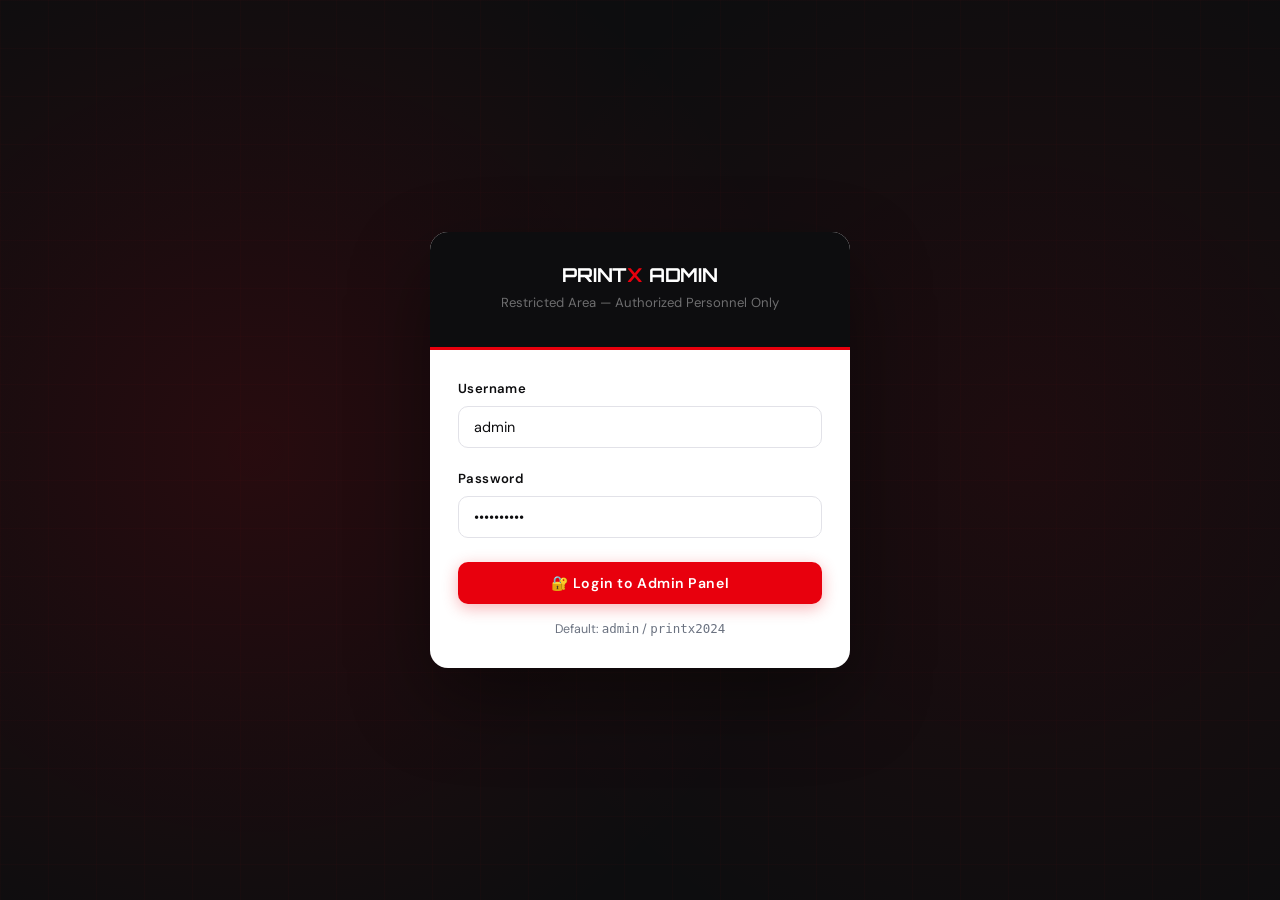
==== commit 5c5c45b1: "Add files via upload" ====
--- a/docs/admin/admin.html
+++ b/docs/admin/admin.html
@@ -6,17 +6,17 @@
   <title>Admin Panel – Print X</title>
   <link rel="stylesheet" href="../assets/css/style.css" />
   <style>
-    body { background: #f0f0f0; }
-
-    /* ── Admin Layout ─────────────────────────── */
+    body { background: #f0f2f5; margin: 0; }
+
+    /* ── Admin Layout ────────────────────────── */
     .admin-wrap {
       display: flex;
       min-height: 100vh;
     }
 
-    /* ── Sidebar ──────────────────────────────── */
+    /* ── Sidebar ─────────────────────────────── */
     .admin-sidebar {
-      width: 260px;
+      width: 248px;
       background: var(--dark);
       border-right: 2px solid var(--red);
       display: flex;
@@ -25,18 +25,19 @@
       top: 0;
       left: 0;
       bottom: 0;
-      z-index: 200;
+      z-index: 300;
       overflow-y: auto;
+      transition: transform var(--transition);
     }
 
     .sidebar-logo {
-      padding: 28px 24px 20px;
-      border-bottom: 1px solid rgba(255,255,255,0.08);
+      padding: 26px 22px 18px;
+      border-bottom: 1px solid rgba(255,255,255,0.07);
     }
 
     .sidebar-logo .logo-text {
-      font-family: 'Orbitron', monospace;
-      font-size: 1.4rem;
+      font-family: var(--font-display);
+      font-size: 1.35rem;
       font-weight: 900;
       color: white;
     }
@@ -44,39 +45,36 @@
     .sidebar-logo .logo-text span { color: var(--red); }
 
     .sidebar-logo .admin-badge {
-      font-size: 0.7rem;
+      font-size: 0.67rem;
       color: var(--red);
       letter-spacing: 0.1em;
-      font-family: 'JetBrains Mono', monospace;
+      font-family: var(--font-mono);
       margin-top: 4px;
     }
 
-    .sidebar-nav {
-      flex: 1;
-      padding: 16px 0;
-    }
+    .sidebar-nav { flex: 1; padding: 12px 0; }
 
     .sidebar-section-label {
-      padding: 8px 20px;
-      font-size: 0.65rem;
-      letter-spacing: 0.12em;
-      color: rgba(255,255,255,0.25);
+      padding: 10px 20px 4px;
+      font-size: 0.62rem;
+      letter-spacing: 0.14em;
+      color: rgba(255,255,255,0.22);
       text-transform: uppercase;
-      font-family: 'JetBrains Mono', monospace;
+      font-family: var(--font-mono);
     }
 
     .sidebar-item {
       display: flex;
       align-items: center;
-      gap: 12px;
-      padding: 12px 20px;
-      color: rgba(255,255,255,0.6);
+      gap: 11px;
+      padding: 11px 20px;
+      color: rgba(255,255,255,0.58);
       cursor: pointer;
       transition: all var(--transition);
-      font-size: 0.88rem;
+      font-size: 0.86rem;
       font-weight: 500;
       border-left: 3px solid transparent;
-      margin: 2px 0;
+      margin: 1px 0;
     }
 
     .sidebar-item:hover {
@@ -86,20 +84,20 @@
 
     .sidebar-item.active {
       color: white;
-      background: rgba(255,0,0,0.12);
+      background: rgba(232,0,13,0.13);
       border-left-color: var(--red);
     }
 
-    .sidebar-item .icon { font-size: 1rem; width: 20px; text-align: center; }
+    .sidebar-item .icon { font-size: 0.95rem; width: 20px; text-align: center; }
 
     .sidebar-bottom {
-      padding: 16px;
-      border-top: 1px solid rgba(255,255,255,0.08);
-    }
-
-    /* ── Main Content ─────────────────────────── */
+      padding: 14px 16px;
+      border-top: 1px solid rgba(255,255,255,0.07);
+    }
+
+    /* ── Main Content ────────────────────────── */
     .admin-main {
-      margin-left: 260px;
+      margin-left: 248px;
       flex: 1;
       display: flex;
       flex-direction: column;
@@ -108,21 +106,42 @@
 
     .admin-topbar {
       background: white;
-      height: 64px;
+      height: 62px;
       border-bottom: 1px solid var(--gray-mid);
       display: flex;
       align-items: center;
       justify-content: space-between;
-      padding: 0 32px;
+      padding: 0 28px;
       position: sticky;
       top: 0;
       z-index: 100;
-      box-shadow: 0 2px 8px rgba(0,0,0,0.04);
-    }
+      box-shadow: var(--shadow-sm);
+      gap: 12px;
+    }
+
+    .topbar-left {
+      display: flex;
+      align-items: center;
+      gap: 14px;
+    }
+
+    .admin-menu-btn {
+      display: none;
+      background: none;
+      border: 1px solid var(--gray-mid);
+      border-radius: 6px;
+      padding: 6px 10px;
+      cursor: pointer;
+      font-size: 1rem;
+      color: var(--dark);
+      transition: background var(--transition);
+    }
+
+    .admin-menu-btn:hover { background: var(--gray-light); }
 
     .admin-page-title {
-      font-family: 'Orbitron', monospace;
-      font-size: 1rem;
+      font-family: var(--font-display);
+      font-size: 0.95rem;
       font-weight: 700;
       color: var(--dark);
     }
@@ -130,7 +149,7 @@
     .topbar-right {
       display: flex;
       align-items: center;
-      gap: 16px;
+      gap: 12px;
     }
 
     .admin-badge-topbar {
@@ -138,9 +157,10 @@
       color: var(--red);
       padding: 4px 12px;
       border-radius: 20px;
-      font-size: 0.75rem;
+      font-size: 0.72rem;
       font-weight: 700;
-      letter-spacing: 0.05em;
+      letter-spacing: 0.06em;
+      font-family: var(--font-mono);
     }
 
     .admin-logout-btn {
@@ -151,7 +171,7 @@
       font-size: 0.8rem;
       cursor: pointer;
       color: var(--gray-text);
-      transition: all 0.2s;
+      transition: all var(--transition);
     }
 
     .admin-logout-btn:hover {
@@ -160,103 +180,164 @@
       border-color: #fca5a5;
     }
 
-    .admin-content {
-      padding: 32px;
-      flex: 1;
-    }
-
-    /* ── Page Panels ──────────────────────────── */
+    /* ── Horizontal Scroll Nav ───────────────── */
+    .admin-scrollnav {
+      background: white;
+      border-bottom: 1px solid var(--gray-mid);
+      overflow-x: auto;
+      -webkit-overflow-scrolling: touch;
+      scrollbar-width: thin;
+      scrollbar-color: #e2e8f0 transparent;
+      position: sticky;
+      top: 62px;
+      z-index: 99;
+      box-shadow: 0 1px 0 var(--gray-mid);
+    }
+
+    .admin-scrollnav::-webkit-scrollbar { height: 3px; }
+    .admin-scrollnav::-webkit-scrollbar-track { background: transparent; }
+    .admin-scrollnav::-webkit-scrollbar-thumb { background: #cbd5e1; border-radius: 2px; }
+
+    .scrollnav-inner {
+      display: flex;
+      padding: 0 20px;
+      white-space: nowrap;
+      min-width: max-content;
+    }
+
+    .scrollnav-item {
+      display: inline-flex;
+      align-items: center;
+      gap: 7px;
+      padding: 0 18px;
+      height: 44px;
+      font-size: 0.82rem;
+      font-weight: 500;
+      color: var(--gray-text);
+      cursor: pointer;
+      border-bottom: 2.5px solid transparent;
+      transition: all var(--transition);
+      user-select: none;
+      flex-shrink: 0;
+    }
+
+    .scrollnav-item:hover { color: var(--dark); background: var(--gray-light); }
+
+    .scrollnav-item.active {
+      color: var(--red);
+      border-bottom-color: var(--red);
+      font-weight: 600;
+    }
+
+    .scrollnav-item .nav-icon { font-size: 14px; }
+
+    .scrollnav-sep {
+      width: 1px;
+      background: var(--gray-mid);
+      margin: 10px 0;
+      flex-shrink: 0;
+    }
+
+    .admin-content { padding: 28px; flex: 1; }
+
+    /* ── Panels ──────────────────────────────── */
     .admin-panel { display: none; }
     .admin-panel.active { display: block; }
 
-    /* ── Stats Grid ───────────────────────────── */
+    /* ── Stats Grid ──────────────────────────── */
     .stats-grid {
       display: grid;
       grid-template-columns: repeat(5, 1fr);
-      gap: 20px;
-      margin-bottom: 32px;
+      gap: 18px;
+      margin-bottom: 28px;
     }
 
     .stat-card {
       background: white;
       border-radius: var(--radius-lg);
-      padding: 24px;
+      padding: 22px 20px;
       border: 1px solid var(--gray-mid);
       border-top: 4px solid var(--red);
       box-shadow: var(--shadow);
     }
 
     .stat-card .label {
-      font-size: 0.72rem;
+      font-size: 0.68rem;
       text-transform: uppercase;
-      letter-spacing: 0.08em;
+      letter-spacing: 0.09em;
       color: var(--gray-text);
       font-weight: 700;
       margin-bottom: 8px;
+      font-family: var(--font-mono);
     }
 
     .stat-card .value {
-      font-family: 'Orbitron', monospace;
-      font-size: 1.6rem;
+      font-family: var(--font-display);
+      font-size: 1.5rem;
       font-weight: 900;
       color: var(--dark);
+      line-height: 1.1;
     }
 
     .stat-card .sub {
-      font-size: 0.75rem;
+      font-size: 0.72rem;
       color: var(--gray-text);
       margin-top: 4px;
     }
 
-    /* ── Admin Table ──────────────────────────── */
+    /* ── Admin Table ─────────────────────────── */
     .admin-table-wrap {
       background: white;
       border-radius: var(--radius-lg);
       border: 1px solid var(--gray-mid);
-      overflow: hidden;
       box-shadow: var(--shadow);
+      margin-bottom: 24px;
     }
 
     .admin-table-header {
       display: flex;
       align-items: center;
       justify-content: space-between;
-      padding: 20px 24px;
+      padding: 18px 22px;
       border-bottom: 1px solid var(--gray-mid);
       flex-wrap: wrap;
-      gap: 12px;
+      gap: 10px;
     }
 
     .admin-table-header h3 {
-      font-family: 'Orbitron', monospace;
-      font-size: 0.95rem;
-    }
-
-    /* ── Product Form ─────────────────────────── */
+      font-family: var(--font-display);
+      font-size: 0.9rem;
+    }
+
+    .table-wrap {
+      overflow-x: auto;
+    }
+
+    /* ── Product Form ────────────────────────── */
     .product-form-wrap {
       background: white;
       border-radius: var(--radius-lg);
       border: 1px solid var(--gray-mid);
-      padding: 28px;
-      margin-bottom: 28px;
+      padding: 26px;
+      margin-bottom: 24px;
       box-shadow: var(--shadow);
     }
 
     .product-form-wrap h3 {
-      font-family: 'Orbitron', monospace;
-      font-size: 0.95rem;
-      margin-bottom: 20px;
+      font-family: var(--font-display);
+      font-size: 0.9rem;
+      margin-bottom: 18px;
     }
 
     .form-row-3 {
       display: grid;
       grid-template-columns: 1fr 1fr 1fr;
-      gap: 16px;
+      gap: 14px;
     }
 
     .img-preview {
-      width: 80px;
-      height: 80px;
+      width: 76px;
+      height: 76px;
       border-radius: var(--radius);
       object-fit: cover;
       border: 2px solid var(--gray-mid);
@@ -264,7 +345,40 @@
       display: none;
     }
 
-    /* ── Login Screen ─────────────────────────── */
+    /* ── Action Buttons ──────────────────────── */
+    .action-btns {
+      display: flex;
+      gap: 5px;
+      flex-wrap: wrap;
+      align-items: center;
+    }
+
+    .btn-edit   { background:#dbeafe;color:#1d4ed8;font-size:0.74rem;padding:4px 10px;border-radius:4px;cursor:pointer;border:none;transition:background var(--transition); }
+    .btn-del    { background:#fee2e2;color:#dc2626;font-size:0.74rem;padding:4px 10px;border-radius:4px;cursor:pointer;border:none;transition:background var(--transition); }
+    .btn-cancel { background:#fef3c7;color:#92400e;font-size:0.74rem;padding:4px 10px;border-radius:4px;cursor:pointer;border:none;transition:background var(--transition); }
+    .btn-dl     { background:#d1fae5;color:#065f46;font-size:0.74rem;padding:4px 10px;border-radius:4px;cursor:pointer;border:none;transition:background var(--transition); }
+
+    .btn-edit:hover   { background:#bfdbfe; }
+    .btn-del:hover    { background:#fecaca; }
+    .btn-cancel:hover { background:#fde68a; }
+    .btn-dl:hover     { background:#a7f3d0; }
+
+    /* ── Status Select ───────────────────────── */
+    .status-select {
+      font-size: 0.74rem;
+      padding: 4px 7px;
+      border-radius: 4px;
+      border: 1px solid var(--gray-mid);
+      background: white;
+      cursor: pointer;
+      color: var(--dark);
+      transition: border-color var(--transition);
+      max-width: 130px;
+    }
+
+    .status-select:focus { outline: none; border-color: var(--red); }
+
+    /* ── Admin Login Screen ──────────────────── */
     .admin-login-screen {
       min-height: 100vh;
       background: var(--dark);
@@ -281,8 +395,18 @@
       position: absolute;
       inset: 0;
       background:
-        radial-gradient(circle at 20% 50%, rgba(255,0,0,0.12) 0%, transparent 50%),
-        radial-gradient(circle at 80% 50%, rgba(255,0,0,0.08) 0%, transparent 50%);
+        radial-gradient(circle at 20% 50%, rgba(232,0,13,0.12) 0%, transparent 50%),
+        radial-gradient(circle at 80% 50%, rgba(232,0,13,0.08) 0%, transparent 50%);
+    }
+
+    .admin-login-screen::after {
+      content: '';
+      position: absolute;
+      inset: 0;
+      background-image:
+        linear-gradient(rgba(232,0,13,0.025) 1px, transparent 1px),
+        linear-gradient(90deg, rgba(232,0,13,0.025) 1px, transparent 1px);
+      background-size: 48px 48px;
     }
 
     .admin-login-card {
@@ -306,7 +430,7 @@
     .admin-login-head h2 {
       color: white;
       font-size: 1.2rem;
-      margin-bottom: 4px;
+      margin-bottom: 6px;
     }
 
     .admin-login-head p {
@@ -314,56 +438,70 @@
       font-size: 0.82rem;
     }
 
-    .admin-login-body { padding: 32px; }
-
-    /* ── Action buttons in table ──────────────── */
-    .action-btns {
-      display: flex;
-      gap: 6px;
-      flex-wrap: wrap;
-      align-items: center;
-    }
-
-    .btn-edit   { background: #dbeafe; color: #1d4ed8; font-size: 0.75rem; padding: 5px 12px; border-radius: 4px; cursor: pointer; border: none; }
-    .btn-del    { background: #fee2e2; color: #dc2626; font-size: 0.75rem; padding: 5px 12px; border-radius: 4px; cursor: pointer; border: none; }
-    .btn-cancel { background: #fef3c7; color: #92400e; font-size: 0.75rem; padding: 5px 12px; border-radius: 4px; cursor: pointer; border: none; }
-
-    .btn-edit:hover   { background: #bfdbfe; }
-    .btn-del:hover    { background: #fecaca; }
-    .btn-cancel:hover { background: #fde68a; }
-
-    /* ── Status Select in Orders ──────────────── */
-    .status-select {
-      font-size: 0.75rem;
-      padding: 4px 8px;
-      border-radius: 4px;
-      border: 1px solid var(--gray-mid);
-      background: white;
-      cursor: pointer;
-      color: var(--dark);
-      transition: border-color 0.2s;
-    }
-
-    .status-select:focus {
-      outline: none;
-      border-color: var(--red);
-    }
-
-    @media (max-width: 1100px) {
-      .stats-grid { grid-template-columns: repeat(3, 1fr); }
-    }
-
-    @media (max-width: 768px) {
-      .admin-sidebar { display: none; }
+    .admin-login-body { padding: 28px; }
+
+    .error-msg {
+      background: #fee2e2;
+      color: #991b1b;
+      padding: 10px 14px;
+      border-radius: var(--radius);
+      font-size: 0.84rem;
+      margin-bottom: 16px;
+      border-left: 3px solid var(--red);
+      display: none;
+    }
+
+    /* ── Dashboard split ─────────────────────── */
+    .dash-split {
+      display: grid;
+      grid-template-columns: 1fr 1fr;
+      gap: 22px;
+    }
+
+    /* ── Sidebar overlay (mobile) ────────────── */
+    .sidebar-overlay {
+      display: none;
+      position: fixed;
+      inset: 0;
+      background: rgba(0,0,0,0.55);
+      z-index: 299;
+    }
+
+    .sidebar-overlay.show { display: block; }
+
+    /* ── Responsive ──────────────────────────── */
+    @media (max-width: 1200px) { .stats-grid { grid-template-columns: repeat(3, 1fr); } }
+    @media (max-width: 900px)  { .stats-grid { grid-template-columns: repeat(2, 1fr); } .dash-split { grid-template-columns: 1fr; } }
+    @media (max-width: 700px)  { .form-row-3 { grid-template-columns: 1fr; } }
+
+    @media (max-width: 860px) {
+      .admin-sidebar {
+        transform: translateX(-100%);
+      }
+      .admin-sidebar.open {
+        transform: translateX(0);
+        box-shadow: 4px 0 32px rgba(0,0,0,0.4);
+      }
       .admin-main { margin-left: 0; }
-      .stats-grid { grid-template-columns: repeat(2, 1fr); }
-      .form-row-3 { grid-template-columns: 1fr; }
+      .admin-menu-btn { display: flex; }
+      .admin-content { padding: 18px 14px; }
+      .stats-grid { grid-template-columns: 1fr 1fr; gap: 12px; }
+      .stat-card { padding: 16px 14px; }
+      .stat-card .value { font-size: 1.2rem; }
+      .admin-scrollnav { top: 62px; }
+    }
+
+    @media (max-width: 480px) {
+      .stats-grid { grid-template-columns: 1fr; }
+      .admin-topbar { padding: 0 14px; }
+      .admin-badge-topbar { display: none; }
+      .scrollnav-item { padding: 0 12px; font-size: 0.78rem; }
     }
   </style>
 </head>
 <body>
 
-<!-- ═══ ADMIN LOGIN SCREEN ═══ -->
+<!-- ═══ LOGIN SCREEN ═══ -->
 <div id="adminLoginScreen">
   <div class="admin-login-screen">
     <div class="admin-login-card">
@@ -372,20 +510,20 @@
         <p>Restricted Area — Authorized Personnel Only</p>
       </div>
       <div class="admin-login-body">
-        <div id="adminLoginError" class="error-msg" style="display:none;background:#fee2e2;color:#991b1b;padding:10px 14px;border-radius:6px;font-size:0.84rem;margin-bottom:16px;border-left:3px solid var(--red);"></div>
+        <div id="adminLoginError" class="error-msg"></div>
         <div class="form-group">
           <label>Username</label>
-          <input type="text" class="form-control" id="adminUser" placeholder="admin" value="admin" />
+          <input type="text" class="form-control" id="adminUser" placeholder="admin" value="admin" autocomplete="username">
         </div>
         <div class="form-group">
           <label>Password</label>
           <input type="password" class="form-control" id="adminPass" placeholder="••••••••" value="printx2024"
-            onkeydown="if(event.key==='Enter')doAdminLogin()" />
-        </div>
-        <button class="btn btn-primary btn-full" id="adminLoginBtn" onclick="doAdminLogin()" style="margin-top:4px;">
+            autocomplete="current-password" onkeydown="if(event.key==='Enter')doAdminLogin()">
+        </div>
+        <button class="btn btn-primary btn-full" id="adminLoginBtn" onclick="doAdminLogin()" style="margin-top:4px">
           🔐 Login to Admin Panel
         </button>
-        <p style="text-align:center;margin-top:16px;font-size:0.8rem;color:var(--gray-text);">
+        <p style="text-align:center;margin-top:14px;font-size:0.78rem;color:var(--gray-text)">
           Default: <code>admin</code> / <code>printx2024</code>
         </p>
       </div>
@@ -393,75 +531,102 @@
   </div>
 </div>
 
-<!-- ═══ ADMIN DASHBOARD ═══ -->
-<div id="adminDashboard" style="display:none;">
+<!-- ═══ DASHBOARD ═══ -->
+<div id="adminDashboard" style="display:none">
+
+  <!-- Mobile overlay -->
+  <div class="sidebar-overlay" id="sidebarOverlay" onclick="closeSidebar()"></div>
+
   <div class="admin-wrap">
 
     <!-- SIDEBAR -->
-    <aside class="admin-sidebar">
+    <aside class="admin-sidebar" id="adminSidebar">
       <div class="sidebar-logo">
         <div class="logo-text">PRINT<span>X</span></div>
         <div class="admin-badge">▲ ADMIN PANEL</div>
       </div>
       <nav class="sidebar-nav">
         <div class="sidebar-section-label">Overview</div>
-        <div class="sidebar-item active" onclick="showPanel('dashboard', this)">
+        <div class="sidebar-item active" onclick="showPanel('dashboard',this)">
           <span class="icon">📊</span> Dashboard
         </div>
-
         <div class="sidebar-section-label">Catalog</div>
-        <div class="sidebar-item" onclick="showPanel('products', this)">
+        <div class="sidebar-item" onclick="showPanel('products',this)">
           <span class="icon">📦</span> Products
         </div>
-
         <div class="sidebar-section-label">Orders</div>
-        <div class="sidebar-item" onclick="showPanel('orders', this)">
+        <div class="sidebar-item" onclick="showPanel('orders',this)">
           <span class="icon">🛒</span> All Orders
         </div>
-        <div class="sidebar-item" onclick="showPanel('custom', this)">
+        <div class="sidebar-item" onclick="showPanel('custom',this)">
           <span class="icon">⬡</span> Custom Requests
         </div>
-
         <div class="sidebar-section-label">Users</div>
-        <div class="sidebar-item" onclick="showPanel('users', this)">
+        <div class="sidebar-item" onclick="showPanel('users',this)">
           <span class="icon">👥</span> All Users
         </div>
       </nav>
       <div class="sidebar-bottom">
-        <div style="color:rgba(255,255,255,0.4);font-size:0.75rem;margin-bottom:10px;">
-          Logged in as <span style="color:var(--red);font-weight:700;">admin</span>
-        </div>
-        <a href="../customer/index.html" class="btn btn-outline btn-sm btn-full" style="color:rgba(255,255,255,0.6);border-color:rgba(255,255,255,0.15);">
-          ← View Store
-        </a>
+        <div style="color:rgba(255,255,255,0.38);font-size:0.72rem;margin-bottom:10px">
+          Logged in as <span style="color:var(--red);font-weight:700">admin</span>
+        </div>
+        <a href="../customer/index.html" class="btn btn-outline btn-sm btn-full"
+          style="color:rgba(255,255,255,0.55);border-color:rgba(255,255,255,0.15)">← View Store</a>
       </div>
     </aside>
 
     <!-- MAIN -->
     <main class="admin-main">
+
+      <!-- TOP BAR -->
       <div class="admin-topbar">
-        <div class="admin-page-title" id="adminPageTitle">Dashboard</div>
+        <div class="topbar-left">
+          <button class="admin-menu-btn" onclick="toggleSidebar()" aria-label="Menu">☰</button>
+          <div class="admin-page-title" id="adminPageTitle">Dashboard</div>
+        </div>
         <div class="topbar-right">
           <span class="admin-badge-topbar">ADMIN</span>
-          <button class="admin-logout-btn" onclick="handleLogout()">Logout</button>
-          <span style="font-size:0.82rem;color:var(--gray-text);">Print X Control Center</span>
+          <button class="admin-logout-btn" onclick="adminLogout()">Logout</button>
         </div>
       </div>
 
+      <!-- HORIZONTAL SCROLL NAV -->
+      <div class="admin-scrollnav">
+        <div class="scrollnav-inner">
+          <div class="scrollnav-item active" data-panel="dashboard" onclick="showPanel('dashboard',null,this)">
+            <span class="nav-icon">📊</span> Dashboard
+          </div>
+          <div class="scrollnav-sep"></div>
+          <div class="scrollnav-item" data-panel="products" onclick="showPanel('products',null,this)">
+            <span class="nav-icon">📦</span> Products
+          </div>
+          <div class="scrollnav-sep"></div>
+          <div class="scrollnav-item" data-panel="orders" onclick="showPanel('orders',null,this)">
+            <span class="nav-icon">🛒</span> All Orders
+          </div>
+          <div class="scrollnav-sep"></div>
+          <div class="scrollnav-item" data-panel="custom" onclick="showPanel('custom',null,this)">
+            <span class="nav-icon">⬡</span> Custom Requests
+          </div>
+          <div class="scrollnav-sep"></div>
+          <div class="scrollnav-item" data-panel="users" onclick="showPanel('users',null,this)">
+            <span class="nav-icon">👥</span> All Users
+          </div>
+        </div>
+      </div>
+
       <div class="admin-content">
 
-        <!-- ══ DASHBOARD PANEL ══ -->
+        <!-- ══ DASHBOARD ══ -->
         <div class="admin-panel active" id="panel-dashboard">
-          <div class="stats-grid" id="statsGrid">
+          <div class="stats-grid">
             <div class="stat-card"><div class="label">Total Orders</div><div class="value" id="stat-orders">—</div></div>
-            <div class="stat-card"><div class="label">Total Revenue</div><div class="value" id="stat-revenue">—</div></div>
+            <div class="stat-card"><div class="label">Revenue</div><div class="value" id="stat-revenue">—</div></div>
             <div class="stat-card"><div class="label">Products</div><div class="value" id="stat-products">—</div></div>
             <div class="stat-card"><div class="label">Users</div><div class="value" id="stat-users">—</div></div>
             <div class="stat-card"><div class="label">Pending Custom</div><div class="value" id="stat-custom">—</div></div>
           </div>
-
-          <div style="display:grid;grid-template-columns:1fr 1fr;gap:24px;">
-            <!-- Recent Orders -->
+          <div class="dash-split">
             <div class="admin-table-wrap">
               <div class="admin-table-header">
                 <h3>Recent Orders</h3>
@@ -469,19 +634,13 @@
               </div>
               <div class="table-wrap">
                 <table>
-                  <thead>
-                    <tr>
-                      <th>#</th><th>Customer</th><th>Total</th><th>Status</th>
-                    </tr>
-                  </thead>
+                  <thead><tr><th>#</th><th>Customer</th><th>Total</th><th>Status</th></tr></thead>
                   <tbody id="dashRecentOrders">
-                    <tr><td colspan="4" class="text-center text-gray" style="padding:20px;">Loading...</td></tr>
+                    <tr><td colspan="4" class="text-center text-gray" style="padding:24px">Loading…</td></tr>
                   </tbody>
                 </table>
               </div>
             </div>
-
-            <!-- Recent Custom Requests -->
             <div class="admin-table-wrap">
               <div class="admin-table-header">
                 <h3>Custom Requests</h3>
@@ -489,13 +648,9 @@
               </div>
               <div class="table-wrap">
                 <table>
-                  <thead>
-                    <tr>
-                      <th>#</th><th>User</th><th>File</th><th>Status</th>
-                    </tr>
-                  </thead>
+                  <thead><tr><th>#</th><th>User</th><th>File</th><th>Status</th></tr></thead>
                   <tbody id="dashCustom">
-                    <tr><td colspan="4" class="text-center text-gray" style="padding:20px;">Loading...</td></tr>
+                    <tr><td colspan="4" class="text-center text-gray" style="padding:24px">Loading…</td></tr>
                   </tbody>
                 </table>
               </div>
@@ -503,147 +658,114 @@
           </div>
         </div>
 
-        <!-- ══ PRODUCTS PANEL ══ -->
+        <!-- ══ PRODUCTS ══ -->
         <div class="admin-panel" id="panel-products">
           <div class="product-form-wrap">
             <h3 id="productFormTitle">➕ Add New Product</h3>
-            <input type="hidden" id="editProductId" value="" />
+            <input type="hidden" id="editProductId">
             <div class="form-row-3">
               <div class="form-group">
-                <label>Product Name *</label>
-                <input type="text" class="form-control" id="prodName" placeholder="e.g. 3D Printed Keychain" />
+                <label>Product Name <span style="color:var(--red)">*</span></label>
+                <input type="text" class="form-control" id="prodName" placeholder="e.g. 3D Keychain">
               </div>
               <div class="form-group">
-                <label>Price (₱) *</label>
-                <input type="number" class="form-control" id="prodPrice" placeholder="0.00" min="0" step="0.01" />
+                <label>Price (₱) <span style="color:var(--red)">*</span></label>
+                <input type="number" class="form-control" id="prodPrice" placeholder="0.00" min="0" step="0.01">
               </div>
               <div class="form-group">
                 <label>Stock</label>
-                <input type="number" class="form-control" id="prodStock" placeholder="100" min="0" />
+                <input type="number" class="form-control" id="prodStock" placeholder="100" min="0">
               </div>
             </div>
             <div class="form-group">
-              <label>Description *</label>
-              <textarea class="form-control" id="prodDesc" rows="2" placeholder="Product description..."></textarea>
+              <label>Description <span style="color:var(--red)">*</span></label>
+              <textarea class="form-control" id="prodDesc" rows="2" placeholder="Product description…"></textarea>
             </div>
             <div class="form-group">
               <label>Image URL</label>
-              <input type="url" class="form-control" id="prodImage" placeholder="https://example.com/image.jpg"
-                oninput="previewImage(this.value)" />
-              <img id="prodImagePreview" class="img-preview" alt="Preview" />
-            </div>
-            <div style="display:flex;gap:12px;">
+              <input type="url" class="form-control" id="prodImage" placeholder="https://…/image.jpg" oninput="previewImage(this.value)">
+              <img id="prodImagePreview" class="img-preview" alt="Preview">
+            </div>
+            <div style="display:flex;gap:10px;flex-wrap:wrap">
               <button class="btn btn-primary" id="saveProductBtn" onclick="saveProduct()">Save Product</button>
               <button class="btn btn-outline" onclick="resetProductForm()">Cancel</button>
             </div>
           </div>
-
           <div class="admin-table-wrap">
             <div class="admin-table-header">
               <h3>All Products</h3>
-              <span id="productsTableCount" class="text-gray" style="font-size:0.82rem;"></span>
+              <span id="productsTableCount" class="text-gray text-sm"></span>
+            </div>
+            <div class="table-wrap">
+              <table>
+                <thead><tr><th>ID</th><th>Image</th><th>Name</th><th>Price</th><th>Stock</th><th>Actions</th></tr></thead>
+                <tbody id="productsTable">
+                  <tr><td colspan="6" class="text-center text-gray" style="padding:24px">Loading…</td></tr>
+                </tbody>
+              </table>
+            </div>
+          </div>
+        </div>
+
+        <!-- ══ ORDERS ══ -->
+        <div class="admin-panel" id="panel-orders">
+          <div class="admin-table-wrap">
+            <div class="admin-table-header">
+              <h3>All Orders</h3>
+              <span id="ordersTableCount" class="text-gray text-sm"></span>
             </div>
             <div class="table-wrap">
               <table>
                 <thead>
                   <tr>
-                    <th>ID</th>
-                    <th>Image</th>
-                    <th>Name</th>
-                    <th>Price</th>
-                    <th>Stock</th>
-                    <th>Actions</th>
+                    <th>#</th><th>Customer</th><th>Email</th><th>Items</th>
+                    <th>Total</th><th>Payment</th><th>Date</th><th>Status</th><th>Actions</th>
                   </tr>
                 </thead>
-                <tbody id="productsTable">
-                  <tr><td colspan="6" class="text-center text-gray" style="padding:20px;">Loading...</td></tr>
+                <tbody id="ordersTable">
+                  <tr><td colspan="9" class="text-center text-gray" style="padding:24px">Loading…</td></tr>
                 </tbody>
               </table>
             </div>
           </div>
         </div>
 
-        <!-- ══ ORDERS PANEL ══ -->
-        <div class="admin-panel" id="panel-orders">
+        <!-- ══ CUSTOM REQUESTS ══ -->
+        <div class="admin-panel" id="panel-custom">
           <div class="admin-table-wrap">
             <div class="admin-table-header">
-              <h3>All Orders</h3>
-              <span id="ordersTableCount" class="text-gray" style="font-size:0.82rem;"></span>
+              <h3>Custom Print Requests</h3>
+              <span id="customTableCount" class="text-gray text-sm"></span>
             </div>
             <div class="table-wrap">
               <table>
                 <thead>
                   <tr>
-                    <th>#</th>
-                    <th>Customer</th>
-                    <th>Email</th>
-                    <th>Items</th>
-                    <th>Total</th>
-                    <th>Payment</th>
-                    <th>Date</th>
-                    <th>Status</th>
-                    <th>Actions</th>
-                  </tr>
-                </thead>
-                <tbody id="ordersTable">
-                  <tr><td colspan="9" class="text-center text-gray" style="padding:20px;">Loading...</td></tr>
-                </tbody>
-              </table>
-            </div>
-          </div>
-        </div>
-
-        <!-- ══ CUSTOM REQUESTS PANEL ══ -->
-        <div class="admin-panel" id="panel-custom">
-          <div class="admin-table-wrap">
-            <div class="admin-table-header">
-              <h3>Custom Print Requests</h3>
-              <span id="customTableCount" class="text-gray" style="font-size:0.82rem;"></span>
-            </div>
-            <div class="table-wrap">
-              <table>
-                <thead>
-                  <tr>
-                    <th>#</th>
-                    <th>Customer</th>
-                    <th>File</th>
-                    <th>Material</th>
-                    <th>Color</th>
-                    <th>Qty</th>
-                    <th>Est. Price</th>
-                    <th>Date</th>
-                    <th>Status</th>
-                    <th>Actions</th>
+                    <th>#</th><th>Customer</th><th>File</th><th>Material</th>
+                    <th>Color</th><th>Qty</th><th>Est. Price</th><th>Date</th>
+                    <th>Status</th><th>Actions</th>
                   </tr>
                 </thead>
                 <tbody id="customTable">
-                  <tr><td colspan="10" class="text-center text-gray" style="padding:20px;">Loading...</td></tr>
+                  <tr><td colspan="10" class="text-center text-gray" style="padding:24px">Loading…</td></tr>
                 </tbody>
               </table>
             </div>
           </div>
         </div>
 
-        <!-- ══ USERS PANEL ══ -->
+        <!-- ══ USERS ══ -->
         <div class="admin-panel" id="panel-users">
           <div class="admin-table-wrap">
             <div class="admin-table-header">
               <h3>Registered Users</h3>
-              <span id="usersTableCount" class="text-gray" style="font-size:0.82rem;"></span>
+              <span id="usersTableCount" class="text-gray text-sm"></span>
             </div>
             <div class="table-wrap">
               <table>
-                <thead>
-                  <tr>
-                    <th>#</th>
-                    <th>Username</th>
-                    <th>Full Name</th>
-                    <th>Email</th>
-                    <th>Joined</th>
-                  </tr>
-                </thead>
+                <thead><tr><th>#</th><th>Username</th><th>Full Name</th><th>Email</th><th>Joined</th></tr></thead>
                 <tbody id="usersTable">
-                  <tr><td colspan="5" class="text-center text-gray" style="padding:20px;">Loading...</td></tr>
+                  <tr><td colspan="5" class="text-center text-gray" style="padding:24px">Loading…</td></tr>
                 </tbody>
               </table>
             </div>
@@ -657,524 +779,499 @@
 
 <!-- Cancel Modal -->
 <div class="modal-overlay hidden" id="cancelModal">
-  <div class="modal">
+  <div class="modal" style="max-width:460px">
     <div class="modal-title">
       Cancel Custom Request
       <button class="modal-close" onclick="hideModal('cancelModal')">✕</button>
     </div>
-    <p style="color:var(--gray-text);font-size:0.88rem;margin-bottom:20px;">
-      Provide a reason for cancelling this custom print request. The customer will be notified.
+    <p style="color:var(--gray-text);font-size:0.87rem;margin-bottom:18px">
+      Provide a reason for cancelling. The customer will be notified.
     </p>
-    <input type="hidden" id="cancelRequestId" />
+    <input type="hidden" id="cancelRequestId">
     <div class="form-group">
-      <label>Cancellation Reason *</label>
+      <label>Cancellation Reason <span style="color:var(--red)">*</span></label>
       <textarea class="form-control" id="cancelReason" rows="3"
-        placeholder="e.g. File is corrupted, unsupported geometry, etc."></textarea>
+        placeholder="e.g. File is corrupted, unsupported geometry…"></textarea>
     </div>
-    <div style="display:flex;gap:12px;">
-      <button class="btn btn-primary" onclick="confirmCancelRequest()" style="flex:1;">Confirm Cancel</button>
-      <button class="btn btn-outline" onclick="hideModal('cancelModal')" style="flex:1;">Go Back</button>
+    <div style="display:flex;gap:10px">
+      <button class="btn btn-primary" onclick="confirmCancelRequest()" style="flex:1">Confirm Cancel</button>
+      <button class="btn btn-outline" onclick="hideModal('cancelModal')" style="flex:1">Go Back</button>
     </div>
   </div>
 </div>
 
 <div class="toast-container"></div>
-
-  <script src="../assets/js/script.js"></script>
+<script src="../assets/js/script.js"></script>
 <script>
-  // ── Auth Check ────────────────────────────────────────
-  function doAdminLogin() {
-    const user  = document.getElementById('adminUser').value.trim();
-    const pass  = document.getElementById('adminPass').value;
-    const errEl = document.getElementById('adminLoginError');
-
-    apiFetch('/login/', {
-      method: 'POST',
-      body: JSON.stringify({ username: user, password: pass }),
-    }).then(res => {
-      if (res.ok && res.data.is_admin) {
-        Auth.setSession(res.data.token, res.data.user);
-        showDashboard();
-      } else {
-        errEl.textContent = res.data.error || 'Invalid admin credentials.';
-        errEl.style.display = 'block';
-      }
+/* ═══════════════════════════════════
+   PRINT X — Admin Panel JavaScript
+   ═══════════════════════════════════ */
+
+/* ── Mobile Sidebar ─────────────── */
+function toggleSidebar() {
+  var sb  = document.getElementById('adminSidebar');
+  var ov  = document.getElementById('sidebarOverlay');
+  sb.classList.toggle('open');
+  ov.classList.toggle('show');
+}
+function closeSidebar() {
+  document.getElementById('adminSidebar').classList.remove('open');
+  document.getElementById('sidebarOverlay').classList.remove('show');
+}
+
+/* ── Admin Login ─────────────────── */
+async function doAdminLogin() {
+  var user  = document.getElementById('adminUser').value.trim();
+  var pass  = document.getElementById('adminPass').value;
+  var errEl = document.getElementById('adminLoginError');
+
+  var btn = document.getElementById('adminLoginBtn');
+  btn.disabled    = true;
+  btn.textContent = 'Logging in…';
+  errEl.style.display = 'none';
+
+  var res = await apiFetch('/login/', {
+    method: 'POST',
+    body: JSON.stringify({ username: user, password: pass }),
+  });
+
+  if (res.ok && res.data.is_admin) {
+    Auth.setSession(res.data.token, res.data.user || res.data);
+    showDashboard();
+  } else {
+    errEl.textContent = (res.data && res.data.error) || 'Invalid admin credentials.';
+    errEl.style.display = 'block';
+    btn.disabled    = false;
+    btn.textContent = '🔐 Login to Admin Panel';
+  }
+}
+
+function showDashboard() {
+  document.getElementById('adminLoginScreen').style.display = 'none';
+  document.getElementById('adminDashboard').style.display  = 'block';
+  loadDashboard();
+}
+
+function adminLogout() {
+  if (!confirm('Are you sure you want to log out?')) return;
+  Auth.clearSession();
+  document.getElementById('adminDashboard').style.display  = 'none';
+  document.getElementById('adminLoginScreen').style.display = 'block';
+}
+
+/* Auto-login if session exists */
+if (Auth.isAdmin()) showDashboard();
+
+/* ── Panel Navigation ────────────── */
+var panelTitles = {
+  dashboard: 'Dashboard',
+  products:  'Products',
+  orders:    'All Orders',
+  custom:    'Custom Requests',
+  users:     'All Users',
+};
+
+function showPanel(name, sidebarEl, scrollEl) {
+  document.querySelectorAll('.admin-panel').forEach(function(p) { p.classList.remove('active'); });
+  document.querySelectorAll('.sidebar-item').forEach(function(i) { i.classList.remove('active'); });
+  document.querySelectorAll('.scrollnav-item').forEach(function(i) { i.classList.remove('active'); });
+
+  var panel = document.getElementById('panel-' + name);
+  if (panel) panel.classList.add('active');
+  document.getElementById('adminPageTitle').textContent = panelTitles[name] || name;
+
+  /* Sync sidebar */
+  if (sidebarEl) {
+    sidebarEl.classList.add('active');
+  } else {
+    var matchSidebar = document.querySelector('.sidebar-item[onclick*="\''+name+'\'"]');
+    if (matchSidebar) matchSidebar.classList.add('active');
+  }
+
+  /* Sync scroll nav */
+  if (scrollEl) {
+    scrollEl.classList.add('active');
+    scrollEl.scrollIntoView({ behavior: 'smooth', block: 'nearest', inline: 'center' });
+  } else {
+    var matchScroll = document.querySelector('.scrollnav-item[data-panel="' + name + '"]');
+    if (matchScroll) {
+      matchScroll.classList.add('active');
+      matchScroll.scrollIntoView({ behavior: 'smooth', block: 'nearest', inline: 'center' });
+    }
+  }
+
+  closeSidebar();
+
+  if (name === 'dashboard') loadDashboard();
+  if (name === 'products')  loadProducts();
+  if (name === 'orders')    loadOrders();
+  if (name === 'custom')    loadCustom();
+  if (name === 'users')     loadUsers();
+}
+
+/* ── Dashboard ───────────────────── */
+async function loadDashboard() {
+  var results = await Promise.all([
+    apiFetch('/admin/stats/'),
+    apiFetch('/admin/orders/'),
+    apiFetch('/admin/custom/'),
+  ]);
+  var statsRes = results[0], ordersRes = results[1], customRes = results[2];
+
+  if (statsRes.ok) {
+    var s = statsRes.data;
+    document.getElementById('stat-orders').textContent   = s.total_orders   || 0;
+    document.getElementById('stat-revenue').textContent  = formatPrice(s.total_revenue || 0);
+    document.getElementById('stat-products').textContent = s.total_products  || 0;
+    document.getElementById('stat-users').textContent    = s.total_users     || 0;
+    document.getElementById('stat-custom').textContent   = s.pending_custom  || 0;
+  }
+
+  if (ordersRes.ok) {
+    var orders = (ordersRes.data.orders || []).slice(0, 5);
+    document.getElementById('dashRecentOrders').innerHTML = orders.length
+      ? orders.map(function(o) {
+          return '<tr><td>#' + o.id + '</td><td><strong>' + (o.username || '—') + '</strong></td><td>' + formatPrice(o.total_price) + '</td><td>' + statusBadge(o.status) + '</td></tr>';
+        }).join('')
+      : '<tr><td colspan="4" class="text-center text-gray" style="padding:20px">No orders yet</td></tr>';
+  }
+
+  if (customRes.ok) {
+    var reqs = (customRes.data.requests || []).slice(0, 5);
+    document.getElementById('dashCustom').innerHTML = reqs.length
+      ? reqs.map(function(r) {
+          return '<tr><td>#' + r.id + '</td><td><strong>' + (r.username || '—') + '</strong></td><td style="font-family:var(--font-mono);font-size:0.76rem">' + r.file_name + '</td><td>' + statusBadge(r.status) + '</td></tr>';
+        }).join('')
+      : '<tr><td colspan="4" class="text-center text-gray" style="padding:20px">No requests yet</td></tr>';
+  }
+}
+
+function renderProductRow(p) {
+  return '<tr id="product-row-' + p.id + '">' +
+    '<td><span class="font-mono">' + p.id + '</span></td>' +
+    '<td>' + (p.image ? '<img src="' + p.image + '" style="width:46px;height:46px;object-fit:cover;border-radius:6px" onerror="this.style.display=\'none\'">' : '—') + '</td>' +
+    '<td><strong>' + p.name + '</strong></td>' +
+    '<td style="font-family:var(--font-display);color:var(--red);font-weight:700">' + formatPrice(p.price) + '</td>' +
+    '<td>' + (p.stock || 0) + '</td>' +
+    '<td><div class="action-btns"><button class="btn-edit" onclick="editProduct(' + p.id + ')">Edit</button><button class="btn-del" onclick="deleteProduct(' + p.id + ',\'' + (p.name || '').replace(/'/g, "\\'") + '\'); event.stopPropagation();">Delete</button></div></td>' +
+  '</tr>';
+}
+
+/* ── Products ────────────────────── */
+async function loadProducts() {
+  var tbody = document.getElementById('productsTable');
+  var res   = await apiFetch('/products/');
+  if (!res.ok) {
+    tbody.innerHTML = '<tr><td colspan="6" class="text-center text-gray" style="padding:24px">Failed to load products.</td></tr>';
+    return;
+  }
+  var products = res.data.products || [];
+  document.getElementById('productsTableCount').textContent = products.length + ' products';
+
+  tbody.innerHTML = products.length
+    ? products.map(renderProductRow).join('')
+    : '<tr><td colspan="6" class="text-center text-gray" style="padding:24px">No products found.</td></tr>';
+}
+
+function previewImage(url) {
+  var img = document.getElementById('prodImagePreview');
+  if (url) {
+    img.src = url;
+    img.style.display = 'block';
+    img.onerror = function() { img.style.display = 'none'; };
+  } else {
+    img.style.display = 'none';
+  }
+}
+
+async function saveProduct() {
+  var id    = document.getElementById('editProductId').value;
+  var name  = document.getElementById('prodName').value.trim();
+  var price = document.getElementById('prodPrice').value;
+  var desc  = document.getElementById('prodDesc').value.trim();
+  var image = document.getElementById('prodImage').value.trim();
+  var stock = document.getElementById('prodStock').value || 100;
+
+  if (!name || !price) { Toast.error('Name and price are required.'); return; }
+
+  var method   = id ? 'PUT'  : 'POST';
+  var endpoint = id ? '/products/' + id + '/' : '/products/';
+
+  var res = await apiFetch(endpoint, {
+    method: method,
+    body: JSON.stringify({ name: name, price: parseFloat(price), description: desc, image: image, stock: parseInt(stock) }),
+  });
+
+  if (res.ok) {
+    Toast.success(id ? 'Product updated!' : 'Product added!');
+    resetProductForm();
+    var product = res.data.product;
+    if (id) {
+      // Update existing row
+      document.getElementById('product-row-' + id).innerHTML = renderProductRow(product).replace(/<tr[^>]*>|<\/tr>/g, '');
+    } else {
+      // Add new row to top of table
+      var tbody = document.getElementById('productsTable');
+      tbody.insertAdjacentHTML('afterbegin', renderProductRow(product));
+    }
+  } else {
+    Toast.error((res.data && res.data.error) || 'Failed to save product.');
+  }
+}
+
+async function editProduct(id) {
+  var res = await apiFetch('/products/' + id + '/');
+  if (!res.ok) { Toast.error('Failed to load product.'); return; }
+  var p = res.data.product || res.data;
+  document.getElementById('editProductId').value  = p.id;
+  document.getElementById('prodName').value        = p.name  || '';
+  document.getElementById('prodPrice').value       = p.price || '';
+  document.getElementById('prodDesc').value        = p.description || '';
+  document.getElementById('prodImage').value       = p.image || '';
+  document.getElementById('prodStock').value       = p.stock || '';
+  document.getElementById('productFormTitle').textContent = '✏️ Edit Product #' + p.id;
+  document.getElementById('saveProductBtn').textContent   = 'Update Product';
+  previewImage(p.image);
+  window.scrollTo({ top: 0, behavior: 'smooth' });
+}
+
+async function deleteProduct(id, name) {
+  if (!confirm('Delete "' + name + '"? This cannot be undone.')) return;
+  var res = await apiFetch('/products/' + id + '/', { method: 'DELETE' });
+  if (res.ok) {
+    Toast.success('Product deleted.');
+    document.getElementById('product-row-' + id).remove();
+  } else {
+    Toast.error((res.data && res.data.error) || 'Failed to delete.');
+  }
+}
+
+function resetProductForm() {
+  document.getElementById('editProductId').value  = '';
+  document.getElementById('prodName').value        = '';
+  document.getElementById('prodPrice').value       = '';
+  document.getElementById('prodDesc').value        = '';
+  document.getElementById('prodImage').value       = '';
+  document.getElementById('prodStock').value       = '';
+  document.getElementById('productFormTitle').textContent = '➕ Add New Product';
+  document.getElementById('saveProductBtn').textContent   = 'Save Product';
+  document.getElementById('prodImagePreview').style.display = 'none';
+}
+
+/* ── Orders ──────────────────────── */
+var ORDER_STATUSES = ['pending', 'processing', 'shipped', 'delivered', 'cancelled'];
+
+async function loadOrders() {
+  var tbody = document.getElementById('ordersTable');
+  var res   = await apiFetch('/admin/orders/');
+  if (!res.ok) {
+    tbody.innerHTML = '<tr><td colspan="9" class="text-center text-gray" style="padding:24px">Failed to load orders.</td></tr>';
+    return;
+  }
+
+  var orders = res.data.orders || [];
+  document.getElementById('ordersTableCount').textContent = orders.length + ' orders';
+
+  tbody.innerHTML = orders.length
+    ? orders.map(function(o) {
+        var items = (o.items || []).map(function(i) { return (i.product_name || i.name || 'Item') + ' ×' + i.quantity; }).join(', ') || '—';
+        var opts  = ORDER_STATUSES.map(function(s) {
+          return '<option value="' + s + '"' + (o.status === s ? ' selected' : '') + '>' + s.charAt(0).toUpperCase() + s.slice(1) + '</option>';
+        }).join('');
+        return '<tr>' +
+          '<td><span class="font-mono fw-700">#' + o.id + '</span></td>' +
+          '<td><strong>' + (o.username || '—') + '</strong></td>' +
+          '<td style="font-size:0.78rem">' + (o.email || '—') + '</td>' +
+          '<td style="font-size:0.78rem;max-width:180px;white-space:nowrap;overflow:hidden;text-overflow:ellipsis" title="' + items + '">' + items + '</td>' +
+          '<td style="font-family:var(--font-display);color:var(--red);font-weight:700">' + formatPrice(o.total_price) + '</td>' +
+          '<td style="font-size:0.78rem">' +
+            '<span style="text-transform:uppercase;font-weight:600">' + (o.payment_method || 'COD') + '</span>' +
+            (o.reference_number ? '<div style="font-family:var(--font-mono);font-size:0.68rem;color:var(--gray-text);margin-top:2px">Ref: ' + o.reference_number + '</div>' : '') +
+          '</td>' +
+          '<td style="font-size:0.78rem">' + formatDate(o.date) + '</td>' +
+          '<td><select class="status-select" id="status-select-' + o.id + '" onchange="updateOrderStatus(' + o.id + ',this.value)">' + opts + '</select></td>' +
+          '<td><div class="action-btns"><button class="btn-del" onclick="deleteOrder(' + o.id + ')">Delete</button></div></td>' +
+        '</tr>';
+      }).join('')
+    : '<tr><td colspan="9" class="text-center text-gray" style="padding:24px">No orders yet.</td></tr>';
+}
+
+async function updateOrderStatus(id, newStatus) {
+  var select = document.getElementById('status-select-' + id);
+  var prev   = select.dataset.prev || '';
+  var res    = await apiFetch('/admin/orders/' + id + '/status/', {
+    method: 'PATCH',
+    body: JSON.stringify({ status: newStatus }),
+  });
+  if (res.ok) {
+    Toast.success('Order #' + id + ' → ' + newStatus);
+    select.dataset.prev = newStatus;
+  } else {
+    Toast.error((res.data && res.data.error) || 'Failed to update status.');
+    if (prev) select.value = prev;
+  }
+}
+
+async function deleteOrder(id) {
+  if (!confirm('Delete Order #' + id + '? This cannot be undone.')) return;
+  var res = await apiFetch('/admin/orders/delete/' + id + '/', { method: 'DELETE' });
+  if (res.ok) { Toast.success('Order deleted.'); loadOrders(); loadDashboard(); }
+  else Toast.error((res.data && res.data.error) || 'Failed to delete.');
+}
+
+/* ── Custom Requests ─────────────── */
+var CUSTOM_STATUSES = ['pending', 'reviewing', 'approved', 'printing', 'ready', 'completed', 'cancelled'];
+
+function renderCustomRequestRow(r) {
+  var isCancelled = r.status === 'cancelled';
+  var opts = CUSTOM_STATUSES.map(function(s) {
+    return '<option value="' + s + '"' + (r.status === s ? ' selected' : '') + '>' + s.charAt(0).toUpperCase() + s.slice(1) + '</option>';
+  }).join('');
+  return '<tr id="custom-request-row-' + r.id + '">' +
+    '<td><span class="font-mono fw-700">#' + r.id + '</span></td>' +
+    '<td><strong>' + (r.username || '—') + '</strong><div style="font-size:0.72rem;color:var(--gray-text)">' + (r.email || '') + '</div></td>' +
+    '<td style="font-family:var(--font-mono);font-size:0.76rem">' + r.file_name + '<div style="color:var(--gray-text);font-size:0.68rem">' + parseFloat(r.file_size || 0).toFixed(1) + ' KB</div></td>' +
+    '<td style="font-size:0.82rem">' + (r.material || '—') + '</td>' +
+    '<td style="font-size:0.82rem">' + (r.color || '—') + '</td>' +
+    '<td>' + (r.quantity || 1) + '</td>' +
+    '<td style="font-family:var(--font-display);color:var(--red);font-weight:700">' + formatPrice(r.estimated_price || 0) + '</td>' +
+    '<td style="font-size:0.76rem">' + formatDate(r.created_at) + '</td>' +
+    '<td>' +
+      '<select class="status-select" id="custom-status-select-' + r.id + '" onchange="updateCustomStatus(' + r.id + ',this.value)"' + (isCancelled ? ' disabled style="opacity:0.5"' : '') + '>' + opts + '</select>' +
+      (isCancelled && r.cancel_reason ? '<div style="font-size:0.68rem;color:#991b1b;margin-top:4px">' + r.cancel_reason + '</div>' : '') +
+    '</td>' +
+    '<td><div class="action-btns">' +
+      (r.file_url ? '<button class="btn-dl" onclick="downloadStl(' + r.id + ',\'' + (r.file_name || 'model.stl').replace(/'/g, "\\'") + '\')">⬇ DL</button>' : '') +
+      (!isCancelled ? '<button class="btn-cancel" onclick="openCancelModal(' + r.id + ')">Cancel</button>' : '') +
+      '<button class="btn-del" onclick="deleteCustom(' + r.id + ')">Delete</button>' +
+    '</div></td>' +
+  '</tr>';
+}
+
+async function loadCustom() {
+  var tbody = document.getElementById('customTable');
+  var res   = await apiFetch('/admin/custom/');
+  if (!res.ok) {
+    tbody.innerHTML = '<tr><td colspan="10" class="text-center text-gray" style="padding:24px">Failed to load requests.</td></tr>';
+    return;
+  }
+
+  var reqs = res.data.requests || [];
+  document.getElementById('customTableCount').textContent = reqs.length + ' requests';
+
+  tbody.innerHTML = reqs.length
+    ? reqs.map(renderCustomRequestRow).join('')
+    : '<tr><td colspan="10" class="text-center text-gray" style="padding:24px">No custom requests yet.</td></tr>';
+}
+
+async function downloadStl(id, fileName) {
+  try {
+    var res = await fetch(API_BASE + '/admin/custom/' + id + '/download/', {
+      headers: { 'Authorization': 'Token ' + Auth.getToken() },
     });
-  }
-
-  function showDashboard() {
-    document.getElementById('adminLoginScreen').style.display = 'none';
-    document.getElementById('adminDashboard').style.display  = 'block';
+    if (!res.ok) { Toast.error('File not available for download.'); return; }
+    var blob = await res.blob();
+    var url  = URL.createObjectURL(blob);
+    var a    = document.createElement('a');
+    a.href = url; a.download = fileName;
+    document.body.appendChild(a); a.click(); a.remove();
+    URL.revokeObjectURL(url);
+  } catch (e) {
+    Toast.error('Network error. Is the server running?');
+  }
+}
+
+async function updateCustomStatus(id, newStatus) {
+  var select = document.getElementById('custom-status-select-' + id);
+  var prev   = select.value;
+  var res    = await apiFetch('/admin/custom/' + id + '/status/', {
+    method: 'PATCH',
+    body: JSON.stringify({ status: newStatus }),
+  });
+  if (res.ok) {
+    Toast.success('Request #' + id + ' → ' + newStatus);
+    var updatedRequest = res.data.request || res.data;
+    var row = document.getElementById('custom-request-row-' + id);
+    if (row) {
+      row.innerHTML = renderCustomRequestRow(updatedRequest).replace(/<tr[^>]*>|<\/tr>/g, '');
+    } else {
+      loadCustom(); // Fallback
+    }
+  } else {
+    Toast.error((res.data && res.data.error) || 'Failed to update status.');
+    if (prev) select.value = prev;
+  }
+}
+
+function openCancelModal(id) {
+  document.getElementById('cancelRequestId').value = id;
+  document.getElementById('cancelReason').value    = '';
+  showModal('cancelModal');
+}
+
+async function confirmCancelRequest() {
+  var id     = document.getElementById('cancelRequestId').value;
+  var reason = document.getElementById('cancelReason').value.trim();
+  if (!reason) { Toast.error('Please provide a reason.'); return; }
+
+  var res = await apiFetch('/admin/custom/cancel/' + id + '/', {
+    method: 'POST',
+    body: JSON.stringify({ reason: reason }),
+  });
+
+  if (res.ok) {
+    Toast.success('Request cancelled.');
+    hideModal('cancelModal');
+    loadCustom();
     loadDashboard();
-  }
-
-  // FIX: Added missing handleLogout function
-  function handleLogout() {
-    if (!confirm('Are you sure you want to log out?')) return;
-    Auth.clearSession();
-    document.getElementById('adminDashboard').style.display  = 'none';
-    document.getElementById('adminLoginScreen').style.display = 'block';
-  }
-
-  // Check existing session
-  if (Auth.isAdmin()) {
-    showDashboard();
-  }
-
-  // ── Panel Navigation ──────────────────────────────────
-  const panelTitles = {
-    dashboard: 'Dashboard',
-    products:  'Products',
-    orders:    'All Orders',
-    custom:    'Custom Requests',
-    users:     'All Users',
-  };
-
-  // FIX: Accept explicit el param so sidebar active state works reliably
-  function showPanel(name, el) {
-    document.querySelectorAll('.admin-panel').forEach(p => p.classList.remove('active'));
-    document.querySelectorAll('.sidebar-item').forEach(i => i.classList.remove('active'));
-    document.getElementById(`panel-${name}`).classList.add('active');
-    document.getElementById('adminPageTitle').textContent = panelTitles[name] || name;
-    if (el) el.classList.add('active');
-
-    if (name === 'dashboard') loadDashboard();
-    if (name === 'products')  loadProducts();
-    if (name === 'orders')    loadOrders();
-    if (name === 'custom')    loadCustom();
-    if (name === 'users')     loadUsers();
-  }
-
-  // ── Dashboard ─────────────────────────────────────────
-  async function loadDashboard() {
-    const [statsRes, ordersRes, customRes] = await Promise.all([
-      apiFetch('/admin/stats/'),
-      apiFetch('/admin/orders/'),
-      apiFetch('/admin/custom/'),
-    ]);
-
-    if (statsRes.ok) {
-      const s = statsRes.data;
-      document.getElementById('stat-orders').textContent   = s.total_orders;
-      document.getElementById('stat-revenue').textContent  = formatPrice(s.total_revenue);
-      document.getElementById('stat-products').textContent = s.total_products;
-      document.getElementById('stat-users').textContent    = s.total_users;
-      document.getElementById('stat-custom').textContent   = s.pending_custom;
-    }
-
-    if (ordersRes.ok) {
-      const tbody  = document.getElementById('dashRecentOrders');
-      const orders = ordersRes.data.orders.slice(0, 5);
-      tbody.innerHTML = orders.length
-        ? orders.map(o => `
-          <tr>
-            <td>#${o.id}</td>
-            <td><strong>${o.username}</strong></td>
-            <td>${formatPrice(o.total_price)}</td>
-            <td>${statusBadge(o.status)}</td>
-          </tr>`).join('')
-        : `<tr><td colspan="4" class="text-center text-gray" style="padding:20px;">No orders yet</td></tr>`;
-    }
-
-    if (customRes.ok) {
-      const tbody = document.getElementById('dashCustom');
-      const reqs  = customRes.data.requests.slice(0, 5);
-      tbody.innerHTML = reqs.length
-        ? reqs.map(r => `
-          <tr>
-            <td>#${r.id}</td>
-            <td><strong>${r.username}</strong></td>
-            <td style="font-family:'JetBrains Mono',monospace;font-size:0.78rem;">${r.file_name}</td>
-            <td>${statusBadge(r.status)}</td>
-          </tr>`).join('')
-        : `<tr><td colspan="4" class="text-center text-gray" style="padding:20px;">No requests yet</td></tr>`;
-    }
-  }
-
-  // ── Products ──────────────────────────────────────────
-  async function loadProducts() {
-    const tbody = document.getElementById('productsTable');
-    const res   = await apiFetch('/products/');
-    if (!res.ok) {
-      tbody.innerHTML = '<tr><td colspan="6" class="text-center text-gray" style="padding:20px;">Failed to load.</td></tr>';
-      return;
-    }
-
-    const products = res.data.products;
-    document.getElementById('productsTableCount').textContent = `${products.length} products`;
-
-    tbody.innerHTML = products.length
-      ? products.map(p => `
-        <tr>
-          <td>${p.id}</td>
-          <td>${p.image ? `<img src="${p.image}" style="width:48px;height:48px;object-fit:cover;border-radius:6px;" onerror="this.style.display='none'" />` : '—'}</td>
-          <td><strong>${p.name}</strong></td>
-          <td style="font-family:'Orbitron',monospace;color:var(--red);">${formatPrice(p.price)}</td>
-          <td>${p.stock}</td>
-          <td>
-            <div class="action-btns">
-              <button class="btn-edit" onclick="editProduct(${p.id})">Edit</button>
-              <button class="btn-del"  onclick="deleteProduct(${p.id}, '${p.name.replace(/'/g, "\\'")}')">Delete</button>
-            </div>
-          </td>
-        </tr>`).join('')
-      : '<tr><td colspan="6" class="text-center text-gray" style="padding:20px;">No products.</td></tr>';
-  }
-
-  function previewImage(url) {
-    const img = document.getElementById('prodImagePreview');
-    if (url) {
-      img.src = url;
-      img.style.display = 'block';
-      img.onerror = () => { img.style.display = 'none'; };
-    } else {
-      img.style.display = 'none';
-    }
-  }
-
-  async function saveProduct() {
-    const id    = document.getElementById('editProductId').value;
-    const name  = document.getElementById('prodName').value.trim();
-    const price = document.getElementById('prodPrice').value;
-    const desc  = document.getElementById('prodDesc').value.trim();
-    const image = document.getElementById('prodImage').value.trim();
-    const stock = document.getElementById('prodStock').value || 100;
-
-    if (!name || !price) { Toast.error('Name and price are required.'); return; }
-
-    const method   = id ? 'PUT'  : 'POST';
-    const endpoint = id ? `/products/${id}/` : '/products/';
-
-    const res = await apiFetch(endpoint, {
-      method,
-      body: JSON.stringify({ name, price: parseFloat(price), description: desc, image, stock: parseInt(stock) }),
-    });
-
-    if (res.ok) {
-      Toast.success(id ? 'Product updated!' : 'Product added!');
-      resetProductForm();
-      loadProducts();
-    } else {
-      Toast.error(res.data.error || 'Failed to save product.');
-    }
-  }
-
-  async function editProduct(id) {
-    const res = await apiFetch(`/products/${id}/`);
-    if (!res.ok) { Toast.error('Failed to load product.'); return; }
-    const p = res.data.product;
-    document.getElementById('editProductId').value = p.id;
-    document.getElementById('prodName').value      = p.name;
-    document.getElementById('prodPrice').value     = p.price;
-    document.getElementById('prodDesc').value      = p.description;
-    document.getElementById('prodImage').value     = p.image;
-    document.getElementById('prodStock').value     = p.stock;
-    document.getElementById('productFormTitle').textContent  = `✏️ Edit Product #${p.id}`;
-    document.getElementById('saveProductBtn').textContent    = 'Update Product';
-    previewImage(p.image);
-    window.scrollTo({ top: 0, behavior: 'smooth' });
-  }
-
-  async function deleteProduct(id, name) {
-    if (!confirm(`Delete "${name}"? This cannot be undone.`)) return;
-    const res = await apiFetch(`/products/${id}/`, { method: 'DELETE' });
-    if (res.ok) { Toast.success('Product deleted.'); loadProducts(); }
-    else Toast.error(res.data.error || 'Failed to delete.');
-  }
-
-  function resetProductForm() {
-    document.getElementById('editProductId').value = '';
-    document.getElementById('prodName').value      = '';
-    document.getElementById('prodPrice').value     = '';
-    document.getElementById('prodDesc').value      = '';
-    document.getElementById('prodImage').value     = '';
-    document.getElementById('prodStock').value     = '';
-    document.getElementById('productFormTitle').textContent = '➕ Add New Product';
-    document.getElementById('saveProductBtn').textContent   = 'Save Product';
-    document.getElementById('prodImagePreview').style.display = 'none';
-  }
-
-  // ── Orders ────────────────────────────────────────────
-  const ORDER_STATUSES = ['pending', 'processing', 'shipped', 'delivered', 'cancelled'];
-
-  async function loadOrders() {
-    const tbody = document.getElementById('ordersTable');
-    const res   = await apiFetch('/admin/orders/');
-    if (!res.ok) {
-      tbody.innerHTML = '<tr><td colspan="8" class="text-center">Failed.</td></tr>';
-      return;
-    }
-
-    const orders = res.data.orders;
-    document.getElementById('ordersTableCount').textContent = `${orders.length} orders`;
-
-    tbody.innerHTML = orders.length
-      ? orders.map(o => {
-          const items       = o.items || [];
-          const itemSummary = items.length
-            ? items.map(i => `${i.product_name} ×${i.quantity}`).join(', ')
-            : '—';
-
-          // Build status <select> with current value pre-selected
-          const statusOptions = ORDER_STATUSES.map(s =>
-            `<option value="${s}" ${o.status === s ? 'selected' : ''}>${s.charAt(0).toUpperCase() + s.slice(1)}</option>`
-          ).join('');
-
-          return `
-          <tr id="order-row-${o.id}">
-            <td>#${o.id}</td>
-            <td><strong>${o.username}</strong></td>
-            <td style="font-size:0.8rem;">${o.email || '—'}</td>
-            <td style="font-size:0.78rem;max-width:200px;white-space:nowrap;overflow:hidden;text-overflow:ellipsis;" title="${itemSummary}">${itemSummary}</td>
-            <td style="font-family:'Orbitron',monospace;color:var(--red);font-weight:700;">${formatPrice(o.total_price)}</td>
-            <td style="font-size:0.78rem;">
-              <span style="text-transform:uppercase;font-weight:600;">${o.payment_method || 'COD'}</span>
-              ${o.reference_number ? `<div style="font-family:'JetBrains Mono',monospace;font-size:0.7rem;color:var(--gray-text);margin-top:2px;" title="Reference: ${o.reference_number}">Ref: ${o.reference_number}</div>` : ''}
-            </td>
-            <td style="font-size:0.78rem;">${formatDate(o.date)}</td>
-            <td>
-              <select class="status-select" id="status-select-${o.id}" onchange="updateOrderStatus(${o.id}, this.value)">
-                ${statusOptions}
-              </select>
-            </td>
-            <td>
-              <div class="action-btns">
-                <button class="btn-del" onclick="deleteOrder(${o.id})">Delete</button>
-              </div>
-            </td>
-          </tr>`;
-        }).join('')
-      : '<tr><td colspan="8" class="text-center text-gray" style="padding:20px;">No orders yet.</td></tr>';
-  }
-
-  // NEW: Update order status via API
-  async function updateOrderStatus(id, newStatus) {
-    const select = document.getElementById(`status-select-${id}`);
-    const prev   = select.dataset.prev || select.value;
-
-    const res = await apiFetch(`/admin/orders/${id}/status/`, {
-      method: 'PATCH',
-      body: JSON.stringify({ status: newStatus }),
-    });
-
-    if (res.ok) {
-      Toast.success(`Order #${id} status updated to "${newStatus}".`);
-      select.dataset.prev = newStatus;
-      // Refresh dashboard counts if visible
-      if (document.getElementById('panel-dashboard').classList.contains('active')) {
-        loadDashboard();
-      }
-    } else {
-      Toast.error(res.data.error || 'Failed to update status.');
-      // Revert select to previous value on failure
-      select.value = prev;
-    }
-  }
-
-  async function deleteOrder(id) {
-    if (!confirm(`Delete Order #${id}? This cannot be undone.`)) return;
-    const res = await apiFetch(`/admin/orders/delete/${id}/`, { method: 'DELETE' });
-    if (res.ok) { Toast.success('Order deleted.'); loadOrders(); loadDashboard(); }
-    else Toast.error(res.data.error || 'Failed to delete order.');
-  }
-
-  // ── Custom Requests ───────────────────────────────────
-
-  async function downloadStlFile(requestId, fileName) {
-    try {
-      const res = await fetch(`http://127.0.0.1:8000/api/admin/custom/${requestId}/download/`, {
-        method: 'GET',
-        headers: { 'Authorization': 'Token admin_printx_2024' },
-      });
-      if (!res.ok) {
-        const err = await res.json();
-        Toast.error(err.error || 'File not available for download.');
-        return;
-      }
-      // Trigger browser download
-      const blob = await res.blob();
-      const url  = URL.createObjectURL(blob);
-      const a    = document.createElement('a');
-      a.href     = url;
-      a.download = fileName || 'model.stl';
-      document.body.appendChild(a);
-      a.click();
-      a.remove();
-      URL.revokeObjectURL(url);
-    } catch (e) {
-      Toast.error('Network error. Is the server running?');
-    }
-  }
-  const CUSTOM_STATUSES = ['pending', 'reviewing', 'approved', 'printing', 'ready', 'completed', 'cancelled'];
-
-  async function loadCustom() {
-    const tbody = document.getElementById('customTable');
-    const res   = await apiFetch('/admin/custom/');
-    if (!res.ok) {
-      tbody.innerHTML = '<tr><td colspan="10" class="text-center">Failed.</td></tr>';
-      return;
-    }
-
-    const reqs = res.data.requests;
-    document.getElementById('customTableCount').textContent = `${reqs.length} requests`;
-
-    tbody.innerHTML = reqs.length
-      ? reqs.map(r => {
-          const statusOptions = CUSTOM_STATUSES.map(s =>
-            `<option value="${s}" ${r.status === s ? 'selected' : ''}>${s.charAt(0).toUpperCase() + s.slice(1)}</option>`
-          ).join('');
-
-          // Download link — use the dedicated backend download endpoint so the
-          // file is served from the server with Content-Disposition: attachment.
-          const downloadHref = r.file_url
-            ? `http://127.0.0.1:8000${r.file_url}`
-            : `http://127.0.0.1:8000/api/admin/custom/${r.id}/download/`;
-
-          return `
-          <tr>
-            <td>#${r.id}</td>
-            <td>
-              <strong>${r.username}</strong>
-              <div style="font-size:0.75rem;color:var(--gray-text);">${r.email || ''}</div>
-            </td>
-            <td style="font-family:'JetBrains Mono',monospace;font-size:0.78rem;">
-              ${r.file_name}<br>
-              <span style="color:var(--gray-text);font-size:0.7rem;">${r.file_size.toFixed(1)} KB</span>
-            </td>
-            <td>${r.material}</td>
-            <td>${r.color}</td>
-            <td>${r.quantity}</td>
-            <td style="font-family:'Orbitron',monospace;color:var(--red);">${formatPrice(r.estimated_price)}</td>
-            <td style="font-size:0.78rem;">${formatDate(r.created_at)}</td>
-            <td>
-              <select class="status-select" id="custom-status-select-${r.id}"
-                onchange="updateCustomStatus(${r.id}, this.value)"
-                ${r.status === 'cancelled' ? 'disabled style="opacity:0.5;cursor:not-allowed;"' : ''}>
-                ${statusOptions}
-              </select>
-              ${r.status === 'cancelled' && r.cancel_reason
-                ? `<div style="font-size:0.7rem;color:#991b1b;margin-top:4px;">${r.cancel_reason}</div>`
-                : ''}
-            </td>
-            <td>
-
-              <div class="action-btns">
-                ${r.file_url
-                  ? `<button class="btn-edit" onclick="downloadStlFile(${r.id}, '${r.file_name.replace(/'/g, "\\'")}')">
-                      ⬇ Download
-                    </button>`
-                  : '<span style="color:var(--gray-text);font-size:0.78rem;">No file</span>'}
-                ${r.status !== 'cancelled'
-                  ? `<button class="btn-cancel" onclick="openCancelModal(${r.id})">Cancel</button>`
-                  : ''}
-                <button class="btn-del" onclick="deleteCustom(${r.id})">Delete</button>
-              </div>
-
-            </td>
-          </tr>`;
-        }).join('')
-      : '<tr><td colspan="10" class="text-center text-gray" style="padding:20px;">No custom requests.</td></tr>';
-  }
-
-  // NEW: Update custom request status via API
-  async function updateCustomStatus(id, newStatus) {
-    const select = document.getElementById(`custom-status-select-${id}`);
-    const prev   = select.dataset.prev || select.value;
-
-    const res = await apiFetch(`/admin/custom/${id}/status/`, {
-      method: 'PATCH',
-      body: JSON.stringify({ status: newStatus }),
-    });
-
-    if (res.ok) {
-      Toast.success(`Request #${id} status updated to "${newStatus}".`);
-      select.dataset.prev = newStatus;
-      // If status was just set to cancelled, disable the select
-      if (newStatus === 'cancelled') {
-        select.disabled = true;
-        select.style.opacity = '0.5';
-        select.style.cursor  = 'not-allowed';
-      }
-      if (document.getElementById('panel-dashboard').classList.contains('active')) {
-        loadDashboard();
-      }
-    } else {
-      Toast.error(res.data.error || 'Failed to update status.');
-      select.value = prev;
-    }
-  }
-
-  function openCancelModal(id) {
-    document.getElementById('cancelRequestId').value = id;
-    document.getElementById('cancelReason').value    = '';
-    showModal('cancelModal');
-  }
-
-  async function confirmCancelRequest() {
-    const id     = document.getElementById('cancelRequestId').value;
-    const reason = document.getElementById('cancelReason').value.trim();
-    if (!reason) { Toast.error('Please provide a reason.'); return; }
-
-    const res = await apiFetch(`/admin/custom/cancel/${id}/`, {
-      method: 'POST',
-      body: JSON.stringify({ reason }),
-    });
-
-    if (res.ok) {
-      Toast.success('Request cancelled.');
-      hideModal('cancelModal');
-      loadCustom();
-
-    } else {
-      Toast.error(res.data.error || 'Failed to cancel.');
-    }
-  }
-
-  async function deleteCustom(id) {
-    if (!confirm(`Delete Custom Request #${id}? This cannot be undone.`)) return;
-    const res = await apiFetch(`/admin/custom/delete/${id}/`, { method: 'DELETE' });
-    if (res.ok) { 
-      Toast.success('Custom request deleted.'); 
-      loadCustom(); 
-      loadDashboard(); 
-    } else {
-      Toast.error(res.data.error || 'Failed to delete.');
-    }
-  }
-
-  // ── Users ─────────────────────────────────────────────
-
-  async function loadUsers() {
-    const tbody = document.getElementById('usersTable');
-    const res   = await apiFetch('/admin/users/');
-    if (!res.ok) {
-      tbody.innerHTML = '<tr><td colspan="5" class="text-center">Failed.</td></tr>';
-      return;
-    }
-
-    const users = res.data.users;
-    document.getElementById('usersTableCount').textContent = `${users.length} users`;
-
-    // FIX: Broken template literal — fullName now built cleanly
-    tbody.innerHTML = users.length
-      ? users.map((u, i) => {
-          const fullName = [u.first_name, u.last_name].filter(Boolean).join(' ') || '—';
-          return `
-          <tr>
-            <td>${i + 1}</td>
-            <td><strong>${u.username}</strong></td>
-            <td>${fullName}</td>
-            <td>${u.email || '—'}</td>
-            <td style="font-size:0.78rem;">${formatDate(u.date_joined)}</td>
-          </tr>`;
-        }).join('')
-      : '<tr><td colspan="5" class="text-center text-gray" style="padding:20px;">No users yet.</td></tr>';
-  }
-
-  // ── Global keyboard shortcuts ─────────────────────────
-  document.addEventListener('keydown', e => {
-    if (e.key === 'Escape') hideModal('cancelModal');
-  });
+  } else {
+    Toast.error((res.data && res.data.error) || 'Failed to cancel.');
+  }
+}
+
+async function deleteCustom(id) {
+  if (!confirm('Delete Custom Request #' + id + '? This cannot be undone.')) return;
+  var res = await apiFetch('/admin/custom/delete/' + id + '/', { method: 'DELETE' });
+  if (res.ok) {
+    Toast.success('Request deleted.');
+    var row = document.getElementById('custom-request-row-' + id);
+    if (row) row.remove();
+    loadDashboard();
+  } else {
+    Toast.error((res.data && res.data.error) || 'Failed to delete.');
+  }
+}
+
+/* ── Users ───────────────────────── */
+async function loadUsers() {
+  var tbody = document.getElementById('usersTable');
+  var res   = await apiFetch('/admin/users/');
+  if (!res.ok) {
+    tbody.innerHTML = '<tr><td colspan="5" class="text-center text-gray" style="padding:24px">Failed to load users.</td></tr>';
+    return;
+  }
+
+  var users = res.data.users || [];
+  document.getElementById('usersTableCount').textContent = users.length + ' users';
+
+  tbody.innerHTML = users.length
+    ? users.map(function(u, i) {
+        var fullName = [u.first_name, u.last_name].filter(Boolean).join(' ') || '—';
+        return '<tr>' +
+          '<td>' + (i + 1) + '</td>' +
+          '<td><strong>' + u.username + '</strong></td>' +
+          '<td>' + fullName + '</td>' +
+          '<td>' + (u.email || '—') + '</td>' +
+          '<td style="font-size:0.78rem">' + formatDate(u.date_joined) + '</td>' +
+        '</tr>';
+      }).join('')
+    : '<tr><td colspan="5" class="text-center text-gray" style="padding:24px">No users yet.</td></tr>';
+}
+
+/* ── Keyboard shortcuts ──────────── */
+document.addEventListener('keydown', function(e) {
+  if (e.key === 'Escape') hideModal('cancelModal');
+});
 </script>
 </body>
 </html>
--- a/docs/assets/css/style.css
+++ b/docs/assets/css/style.css
@@ -1,28 +1,41 @@
 /* ═══════════════════════════════════════════════════════
-   PRINT X — Global Stylesheet
-   Theme: Futuristic 3D Printing Business
+   PRINT X — Global Stylesheet v2.0
+   Theme: Precision Futuristic 3D Printing
+   Responsive: Mobile-first, all breakpoints
    ═══════════════════════════════════════════════════════ */
 
-@import url('https://fonts.googleapis.com/css2?family=Orbitron:wght@400;500;700;900&family=Inter:wght@300;400;500;600&family=JetBrains+Mono:wght@400;500&display=swap');
+@import url('https://fonts.googleapis.com/css2?family=Orbitron:wght@400;500;700;900&family=DM+Sans:ital,opsz,wght@0,9..40,300;0,9..40,400;0,9..40,500;0,9..40,600;1,9..40,400&family=JetBrains+Mono:wght@400;500;600&display=swap');
 
 /* ── CSS Variables ─────────────────────────────────────── */
 :root {
-  --red: #ff0000;
-  --red-dark: #cc0000;
+  --red: #e8000d;
+  --red-dark: #b8000a;
   --red-light: #ff3333;
-  --red-glow: rgba(255, 0, 0, 0.15);
+  --red-glow: rgba(232, 0, 13, 0.15);
+  --red-subtle: rgba(232, 0, 13, 0.08);
   --white: #ffffff;
-  --gray-light: #f5f5f5;
-  --gray-mid: #e8e8e8;
-  --gray-text: #888;
-  --dark: #111111;
-  --dark-2: #1a1a1a;
-  --shadow: 0 4px 24px rgba(0,0,0,0.08);
-  --shadow-hover: 0 8px 40px rgba(255,0,0,0.15);
-  --radius: 8px;
-  --radius-lg: 16px;
-  --nav-height: 68px;
-  --transition: 0.25s cubic-bezier(0.4,0,0.2,1);
+  --off-white: #fafafa;
+  --gray-light: #f4f4f6;
+  --gray-mid: #e2e2e8;
+  --gray-text: #6b7280;
+  --gray-dark: #374151;
+  --dark: #0d0d0f;
+  --dark-2: #161618;
+  --dark-3: #1f1f22;
+  --shadow-sm: 0 2px 8px rgba(0,0,0,0.06);
+  --shadow: 0 4px 24px rgba(0,0,0,0.09);
+  --shadow-md: 0 8px 32px rgba(0,0,0,0.12);
+  --shadow-hover: 0 12px 48px rgba(232,0,13,0.18);
+  --shadow-dark: 0 8px 40px rgba(0,0,0,0.4);
+  --radius: 10px;
+  --radius-lg: 18px;
+  --radius-xl: 24px;
+  --nav-height: 70px;
+  --transition: 0.22s cubic-bezier(0.4, 0, 0.2, 1);
+  --transition-slow: 0.4s cubic-bezier(0.4, 0, 0.2, 1);
+  --font-display: 'Orbitron', monospace;
+  --font-body: 'DM Sans', system-ui, sans-serif;
+  --font-mono: 'JetBrains Mono', monospace;
 }
 
 /* ── Reset & Base ──────────────────────────────────────── */
@@ -34,24 +47,28 @@
 
 html {
   scroll-behavior: smooth;
+  -webkit-text-size-adjust: 100%;
 }
 
 body {
-  font-family: 'Inter', system-ui, sans-serif;
+  font-family: var(--font-body);
   background: var(--white);
   color: var(--dark);
   line-height: 1.6;
   min-height: 100vh;
+  overflow-x: hidden;
 }
 
 a {
   color: inherit;
   text-decoration: none;
+  transition: color var(--transition);
 }
 
 img {
   max-width: 100%;
   display: block;
+  height: auto;
 }
 
 button {
@@ -59,6 +76,7 @@
   font-family: inherit;
   border: none;
   outline: none;
+  background: none;
 }
 
 input, textarea, select {
@@ -66,105 +84,114 @@
   outline: none;
 }
 
-ul {
-  list-style: none;
-}
+ul { list-style: none; }
 
 /* ── Typography ────────────────────────────────────────── */
-.display-font {
-  font-family: 'Orbitron', monospace;
-}
-
-h1, h2, h3 {
-  font-family: 'Orbitron', monospace;
-  letter-spacing: -0.02em;
-  line-height: 1.2;
-}
-
-h1 { font-size: clamp(2rem, 5vw, 3.5rem); font-weight: 900; }
-h2 { font-size: clamp(1.5rem, 3vw, 2.2rem); font-weight: 700; }
-h3 { font-size: 1.2rem; font-weight: 700; }
+h1, h2, h3, h4 {
+  font-family: var(--font-display);
+  line-height: 1.15;
+  letter-spacing: -0.01em;
+  font-weight: 700;
+}
+
+h1 { font-size: clamp(1.75rem, 5vw, 3.25rem); font-weight: 900; }
+h2 { font-size: clamp(1.35rem, 3vw, 2.1rem); font-weight: 700; }
+h3 { font-size: clamp(1rem, 2vw, 1.2rem); font-weight: 700; }
+h4 { font-size: 0.85rem; font-weight: 700; }
+
+p { line-height: 1.7; }
 
 /* ── Navbar ────────────────────────────────────────────── */
 .navbar {
   position: sticky;
   top: 0;
   z-index: 1000;
-  background: var(--dark);
+  background: rgba(13, 13, 15, 0.96);
   height: var(--nav-height);
   display: flex;
   align-items: center;
-  border-bottom: 2px solid var(--red);
-  box-shadow: 0 4px 32px rgba(255,0,0,0.2);
+  border-bottom: 1px solid rgba(232, 0, 13, 0.35);
+  box-shadow: 0 4px 40px rgba(0,0,0,0.4), 0 1px 0 rgba(232,0,13,0.2);
+  backdrop-filter: blur(12px);
+  -webkit-backdrop-filter: blur(12px);
 }
 
 .nav-container {
-  max-width: 1400px;
+  max-width: 1360px;
   margin: 0 auto;
-  padding: 0 24px;
+  padding: 0 20px;
   width: 100%;
   display: flex;
   align-items: center;
   justify-content: space-between;
+  gap: 16px;
 }
 
 .nav-logo {
-  font-family: 'Orbitron', monospace;
+  font-family: var(--font-display);
   font-weight: 900;
-  font-size: 1.5rem;
+  font-size: clamp(1.1rem, 3vw, 1.45rem);
   color: var(--white);
   display: flex;
   align-items: center;
-  gap: 8px;
-  letter-spacing: 0.05em;
-}
-
-.nav-logo span {
-  color: var(--red);
-}
+  gap: 10px;
+  letter-spacing: 0.06em;
+  flex-shrink: 0;
+  text-decoration: none;
+}
+
+.nav-logo span { color: var(--red); }
 
 .nav-logo-icon {
-  width: 36px;
-  height: 36px;
+  width: 34px;
+  height: 34px;
   background: var(--red);
-  border-radius: 6px;
+  border-radius: 7px;
   display: flex;
   align-items: center;
   justify-content: center;
-  font-size: 1.1rem;
+  font-size: 1rem;
+  flex-shrink: 0;
 }
 
 .nav-links {
   display: flex;
   align-items: center;
-  gap: 4px;
+  gap: 2px;
+  flex: 1;
+  justify-content: center;
 }
 
 .nav-links a {
-  color: rgba(255,255,255,0.75);
-  padding: 8px 14px;
+  color: rgba(255,255,255,0.68);
+  padding: 7px 13px;
   border-radius: var(--radius);
-  font-size: 0.85rem;
+  font-size: 0.84rem;
   font-weight: 500;
   letter-spacing: 0.03em;
   transition: all var(--transition);
   position: relative;
+  white-space: nowrap;
 }
 
 .nav-links a:hover,
 .nav-links a.active {
   color: var(--white);
-  background: rgba(255,0,0,0.15);
+  background: rgba(255,255,255,0.08);
+}
+
+.nav-links a.active {
+  color: var(--red-light);
 }
 
 .nav-links a.active::after {
   content: '';
   position: absolute;
-  bottom: 0;
+  bottom: 2px;
   left: 50%;
   transform: translateX(-50%);
-  width: 4px;
-  height: 4px;
+  width: 5px;
+  height: 5px;
   background: var(--red);
   border-radius: 50%;
 }
@@ -172,46 +199,53 @@
 .nav-right {
   display: flex;
   align-items: center;
-  gap: 12px;
+  gap: 10px;
+  flex-shrink: 0;
 }
 
 .nav-cart-btn {
   position: relative;
-  background: rgba(255,255,255,0.1);
+  background: rgba(255,255,255,0.08);
   color: var(--white);
-  padding: 8px 16px;
+  padding: 8px 14px;
   border-radius: var(--radius);
-  font-size: 0.85rem;
+  font-size: 0.82rem;
   display: flex;
   align-items: center;
   gap: 6px;
   transition: all var(--transition);
+  white-space: nowrap;
+  text-decoration: none;
+  border: 1px solid rgba(255,255,255,0.1);
 }
 
 .nav-cart-btn:hover {
   background: var(--red);
+  border-color: var(--red);
 }
 
 .cart-badge {
   background: var(--red);
   color: white;
-  font-size: 0.65rem;
+  font-size: 0.62rem;
   font-weight: 700;
-  min-width: 18px;
-  height: 18px;
+  min-width: 17px;
+  height: 17px;
   border-radius: 9px;
   display: flex;
   align-items: center;
   justify-content: center;
-  padding: 0 5px;
+  padding: 0 4px;
+  font-family: var(--font-mono);
 }
 
 .nav-user-info {
-  color: rgba(255,255,255,0.7);
-  font-size: 0.8rem;
+  color: rgba(255,255,255,0.65);
+  font-size: 0.78rem;
   display: flex;
   align-items: center;
   gap: 6px;
+  white-space: nowrap;
 }
 
 .nav-user-info .username {
@@ -224,16 +258,91 @@
   color: white;
   padding: 8px 18px;
   border-radius: var(--radius);
-  font-size: 0.85rem;
+  font-size: 0.83rem;
   font-weight: 600;
   transition: all var(--transition);
   letter-spacing: 0.03em;
+  white-space: nowrap;
+  border: none;
+  cursor: pointer;
 }
 
 .btn-nav-login:hover {
   background: var(--red-dark);
   transform: translateY(-1px);
-  box-shadow: 0 4px 16px rgba(255,0,0,0.3);
+  box-shadow: 0 4px 16px rgba(232,0,13,0.35);
+}
+
+/* ── Hamburger ──────────────────────────────────────────── */
+.nav-hamburger {
+  display: none;
+  flex-direction: column;
+  gap: 5px;
+  cursor: pointer;
+  padding: 6px;
+  border-radius: 6px;
+  transition: background var(--transition);
+}
+
+.nav-hamburger:hover { background: rgba(255,255,255,0.08); }
+
+.nav-hamburger span {
+  display: block;
+  width: 22px;
+  height: 2px;
+  background: white;
+  border-radius: 2px;
+  transition: all var(--transition);
+}
+
+.nav-hamburger.open span:nth-child(1) { transform: translateY(7px) rotate(45deg); }
+.nav-hamburger.open span:nth-child(2) { opacity: 0; transform: scaleX(0); }
+.nav-hamburger.open span:nth-child(3) { transform: translateY(-7px) rotate(-45deg); }
+
+/* ── Mobile Nav Overlay ────────────────────────────────── */
+@media (max-width: 840px) {
+  .nav-links {
+    display: none;
+    position: fixed;
+    top: var(--nav-height);
+    left: 0;
+    right: 0;
+    background: rgba(13, 13, 15, 0.98);
+    flex-direction: column;
+    align-items: stretch;
+    padding: 16px 20px 24px;
+    gap: 4px;
+    border-bottom: 2px solid var(--red);
+    box-shadow: 0 8px 32px rgba(0,0,0,0.5);
+    backdrop-filter: blur(12px);
+    animation: navDropIn 0.2s ease;
+  }
+
+  @keyframes navDropIn {
+    from { opacity: 0; transform: translateY(-8px); }
+    to   { opacity: 1; transform: translateY(0); }
+  }
+
+  .nav-links.open { display: flex; }
+
+  .nav-links a {
+    padding: 12px 16px;
+    font-size: 0.95rem;
+    border-radius: var(--radius);
+  }
+
+  .nav-hamburger { display: flex; }
+
+  .nav-user-info { display: none; }
+  
+  .nav-right {
+    gap: 8px;
+  }
+}
+
+@media (max-width: 480px) {
+  .nav-container { padding: 0 16px; }
+  .nav-cart-btn span:not(.cart-badge) { display: none; }
 }
 
 /* ── Buttons ────────────────────────────────────────────── */
@@ -242,30 +351,42 @@
   align-items: center;
   justify-content: center;
   gap: 8px;
-  padding: 12px 28px;
+  padding: 12px 26px;
   border-radius: var(--radius);
-  font-size: 0.9rem;
+  font-size: 0.88rem;
   font-weight: 600;
   letter-spacing: 0.04em;
   transition: all var(--transition);
   cursor: pointer;
   border: none;
-}
+  font-family: var(--font-body);
+  white-space: nowrap;
+  position: relative;
+  overflow: hidden;
+}
+
+.btn::after {
+  content: '';
+  position: absolute;
+  inset: 0;
+  background: rgba(255,255,255,0);
+  transition: background var(--transition);
+}
+.btn:hover::after { background: rgba(255,255,255,0.06); }
 
 .btn-primary {
   background: var(--red);
   color: white;
+  box-shadow: 0 4px 16px rgba(232,0,13,0.3);
 }
 
 .btn-primary:hover {
   background: var(--red-dark);
   transform: translateY(-2px);
-  box-shadow: 0 6px 24px rgba(255,0,0,0.35);
-}
-
-.btn-primary:active {
-  transform: translateY(0);
-}
+  box-shadow: 0 8px 28px rgba(232,0,13,0.4);
+}
+
+.btn-primary:active { transform: translateY(0); box-shadow: none; }
 
 .btn-outline {
   background: transparent;
@@ -277,6 +398,7 @@
   background: var(--red);
   color: white;
   transform: translateY(-2px);
+  box-shadow: 0 6px 20px rgba(232,0,13,0.3);
 }
 
 .btn-dark {
@@ -287,75 +409,109 @@
 .btn-dark:hover {
   background: var(--dark-2);
   transform: translateY(-2px);
-  box-shadow: 0 6px 24px rgba(0,0,0,0.2);
-}
-
-.btn-sm {
-  padding: 7px 16px;
-  font-size: 0.8rem;
-}
-
-.btn-lg {
-  padding: 16px 40px;
-  font-size: 1rem;
-}
-
-.btn-full {
-  width: 100%;
-}
-
-.btn:disabled {
-  opacity: 0.6;
+  box-shadow: 0 6px 24px rgba(0,0,0,0.25);
+}
+
+.btn-white {
+  background: white;
+  color: var(--red);
+  font-weight: 700;
+}
+
+.btn-white:hover {
+  background: var(--gray-light);
+  transform: translateY(-2px);
+  box-shadow: 0 8px 24px rgba(0,0,0,0.18);
+}
+
+.btn-ghost {
+  background: rgba(255,255,255,0.1);
+  color: white;
+  border: 1px solid rgba(255,255,255,0.2);
+}
+
+.btn-ghost:hover {
+  background: rgba(255,255,255,0.18);
+  transform: translateY(-1px);
+}
+
+.btn-sm  { padding: 7px 15px; font-size: 0.78rem; }
+.btn-lg  { padding: 15px 38px; font-size: 0.96rem; }
+.btn-xl  { padding: 18px 48px; font-size: 1.02rem; }
+.btn-full { width: 100%; }
+
+.btn:disabled,
+.btn[disabled] {
+  opacity: 0.5;
   cursor: not-allowed;
   transform: none !important;
+  box-shadow: none !important;
 }
 
 /* ── Container ─────────────────────────────────────────── */
 .container {
-  max-width: 1280px;
+  max-width: 1260px;
   margin: 0 auto;
   padding: 0 24px;
 }
 
-.section {
-  padding: 80px 0;
-}
-
-.section-sm {
-  padding: 48px 0;
-}
+@media (max-width: 480px) { .container { padding: 0 16px; } }
+
+.section { padding: 88px 0; }
+.section-sm { padding: 52px 0; }
 
 /* ── Section Title ─────────────────────────────────────── */
 .section-title {
   text-align: center;
-  margin-bottom: 48px;
-}
-
-.section-title h2 {
-  color: var(--dark);
-  margin-bottom: 12px;
-}
-
-.section-title p {
-  color: var(--gray-text);
-  font-size: 1rem;
-  max-width: 600px;
-  margin: 0 auto;
-}
+  margin-bottom: 52px;
+}
+
+.section-title h2 { color: var(--dark); margin-bottom: 12px; }
+.section-title p  { color: var(--gray-text); font-size: 1rem; max-width: 560px; margin: 0 auto; }
 
 .section-title .line {
-  width: 60px;
+  width: 56px;
   height: 3px;
   background: var(--red);
-  margin: 16px auto 0;
+  margin: 18px auto 0;
   border-radius: 2px;
 }
+
+/* ── Page Header ────────────────────────────────────────── */
+.page-header {
+  background: var(--dark);
+  padding: 64px 0 52px;
+  text-align: center;
+  position: relative;
+  overflow: hidden;
+}
+
+.page-header::before {
+  content: '';
+  position: absolute;
+  inset: 0;
+  background:
+    radial-gradient(circle at 20% 50%, rgba(232,0,13,0.1) 0%, transparent 55%),
+    radial-gradient(circle at 80% 50%, rgba(232,0,13,0.07) 0%, transparent 50%);
+}
+
+.page-header .container { position: relative; z-index: 1; }
+.page-header h1 { color: var(--white); margin-bottom: 12px; }
+.page-header p  { color: rgba(255,255,255,0.55); font-size: 1rem; }
 
 /* ── Product Cards ─────────────────────────────────────── */
 .products-grid {
   display: grid;
-  grid-template-columns: repeat(auto-fill, minmax(280px, 1fr));
-  gap: 28px;
+  grid-template-columns: repeat(auto-fill, minmax(272px, 1fr));
+  gap: 24px;
+}
+
+@media (max-width: 600px) {
+  .products-grid { grid-template-columns: repeat(2, 1fr); gap: 14px; }
+}
+
+@media (max-width: 380px) {
+  .products-grid { grid-template-columns: 1fr; }
 }
 
 .product-card {
@@ -365,94 +521,106 @@
   box-shadow: var(--shadow);
   transition: all var(--transition);
   border: 1px solid var(--gray-mid);
-  position: relative;
+  display: flex;
+  flex-direction: column;
 }
 
 .product-card:hover {
   transform: translateY(-6px);
   box-shadow: var(--shadow-hover);
-  border-color: rgba(255,0,0,0.2);
-}
-
-.product-card-image {
+  border-color: rgba(232,0,13,0.25);
+}
+
+.product-card-image,
+.product-card-img {
   width: 100%;
   height: 200px;
   object-fit: cover;
   background: var(--gray-light);
 }
 
-.product-card-image-placeholder {
+.product-card-image-placeholder,
+.product-card-img-placeholder {
   width: 100%;
   height: 200px;
   background: linear-gradient(135deg, var(--gray-light) 0%, var(--gray-mid) 100%);
   display: flex;
   align-items: center;
   justify-content: center;
-  font-size: 3rem;
-  color: rgba(0,0,0,0.2);
+  font-size: 2.5rem;
+  color: rgba(0,0,0,0.15);
+  font-family: var(--font-mono);
+  font-size: 0.72rem;
+  letter-spacing: 0.1em;
+  color: var(--gray-text);
 }
 
 .product-card-body {
-  padding: 20px;
+  padding: 18px 20px 20px;
+  display: flex;
+  flex-direction: column;
+  flex: 1;
 }
 
 .product-card-name {
-  font-family: 'Orbitron', monospace;
-  font-size: 0.95rem;
+  font-family: var(--font-display);
+  font-size: 0.88rem;
   font-weight: 700;
   color: var(--dark);
-  margin-bottom: 8px;
-  line-height: 1.3;
+  margin-bottom: 7px;
+  line-height: 1.35;
 }
 
 .product-card-desc {
-  font-size: 0.82rem;
+  font-size: 0.8rem;
   color: var(--gray-text);
   margin-bottom: 16px;
   display: -webkit-box;
   -webkit-line-clamp: 2;
   -webkit-box-orient: vertical;
   overflow: hidden;
-  line-height: 1.5;
+  line-height: 1.55;
+  flex: 1;
 }
 
 .product-card-footer {
   display: flex;
   align-items: center;
   justify-content: space-between;
-  gap: 12px;
+  gap: 10px;
+  flex-wrap: wrap;
 }
 
 .product-price {
-  font-family: 'Orbitron', monospace;
-  font-size: 1.2rem;
+  font-family: var(--font-display);
+  font-size: 1.15rem;
   font-weight: 700;
   color: var(--red);
 }
 
 /* ── Forms ─────────────────────────────────────────────── */
-.form-group {
-  margin-bottom: 20px;
-}
+.form-group { margin-bottom: 20px; }
 
 .form-group label {
   display: block;
-  font-size: 0.85rem;
+  font-size: 0.82rem;
   font-weight: 600;
   color: var(--dark);
-  margin-bottom: 6px;
-  letter-spacing: 0.02em;
+  margin-bottom: 7px;
+  letter-spacing: 0.03em;
 }
 
 .form-control {
   width: 100%;
-  padding: 11px 16px;
-  border: 2px solid var(--gray-mid);
+  padding: 11px 15px;
+  border: 1.5px solid var(--gray-mid);
   border-radius: var(--radius);
   font-size: 0.9rem;
   background: var(--white);
   color: var(--dark);
-  transition: border-color var(--transition);
+  transition: border-color var(--transition), box-shadow var(--transition);
+  -webkit-appearance: none;
+  appearance: none;
 }
 
 .form-control:focus {
@@ -460,18 +628,10 @@
   box-shadow: 0 0 0 3px var(--red-glow);
 }
 
-.form-control::placeholder {
-  color: #bbb;
-}
-
-textarea.form-control {
-  resize: vertical;
-  min-height: 100px;
-}
-
-select.form-control {
-  cursor: pointer;
-}
+.form-control::placeholder { color: #c0c0cc; }
+
+textarea.form-control { resize: vertical; min-height: 100px; }
+select.form-control { cursor: pointer; background-image: url("data:image/svg+xml,%3Csvg xmlns='http://www.w3.org/2000/svg' width='12' height='8' viewBox='0 0 12 8'%3E%3Cpath d='M1 1l5 5 5-5' stroke='%236b7280' stroke-width='1.5' fill='none' stroke-linecap='round'/%3E%3C/svg%3E"); background-repeat: no-repeat; background-position: right 14px center; padding-right: 36px; }
 
 /* ── Cards / Panels ────────────────────────────────────── */
 .card {
@@ -482,27 +642,34 @@
   border: 1px solid var(--gray-mid);
 }
 
-.card-sm {
-  padding: 20px;
-}
+.card-sm { padding: 20px; }
+.card-dark { background: var(--dark-2); border-color: rgba(255,255,255,0.08); }
 
 /* ── Badges ────────────────────────────────────────────── */
 .badge {
-  display: inline-block;
+  display: inline-flex;
+  align-items: center;
   padding: 3px 10px;
   border-radius: 20px;
-  font-size: 0.72rem;
+  font-size: 0.7rem;
   font-weight: 700;
-  letter-spacing: 0.04em;
+  letter-spacing: 0.05em;
   text-transform: uppercase;
-}
-
-.badge-pending   { background: #fff3cd; color: #856404; }
-.badge-reviewing { background: #cfe2ff; color: #084298; }
-.badge-approved  { background: #d1e7dd; color: #0f5132; }
-.badge-cancelled { background: #f8d7da; color: #842029; }
-.badge-completed { background: #d1e7dd; color: #0f5132; }
-.badge-processing{ background: #cfe2ff; color: #084298; }
+  font-family: var(--font-mono);
+}
+
+.badge-pending    { background: #fef3c7; color: #92400e; }
+.badge-reviewing  { background: #dbeafe; color: #1e3a8a; }
+.badge-approved   { background: #d1fae5; color: #065f46; }
+.badge-cancelled  { background: #fee2e2; color: #991b1b; }
+.badge-completed  { background: #d1fae5; color: #065f46; }
+.badge-processing { background: #dbeafe; color: #1e3a8a; }
+.badge-warning    { background: #fef3c7; color: #92400e; }
+.badge-success    { background: #d1fae5; color: #065f46; }
+.badge-error      { background: #fee2e2; color: #991b1b; }
+.badge-info       { background: #dbeafe; color: #1e3a8a; }
+.badge-primary    { background: rgba(232,0,13,0.1); color: var(--red-dark); }
+.badge-default    { background: var(--gray-light); color: var(--gray-dark); }
 
 /* ── Toast Notification ────────────────────────────────── */
 .toast-container {
@@ -514,22 +681,23 @@
   flex-direction: column;
   gap: 10px;
   pointer-events: none;
+  max-width: min(360px, calc(100vw - 32px));
 }
 
 .toast {
   background: var(--dark);
   color: white;
-  padding: 14px 20px;
+  padding: 13px 18px;
   border-radius: var(--radius);
-  font-size: 0.88rem;
+  font-size: 0.85rem;
   display: flex;
   align-items: center;
   gap: 10px;
-  box-shadow: 0 8px 32px rgba(0,0,0,0.2);
+  box-shadow: 0 8px 32px rgba(0,0,0,0.25);
   pointer-events: auto;
   animation: slideInRight 0.3s ease;
   border-left: 4px solid var(--red);
-  max-width: 340px;
+  word-break: break-word;
 }
 
 .toast.success { border-color: #22c55e; }
@@ -537,130 +705,90 @@
 .toast.info    { border-color: #3b82f6; }
 
 @keyframes slideInRight {
-  from { transform: translateX(120%); opacity: 0; }
+  from { transform: translateX(110%); opacity: 0; }
   to   { transform: translateX(0); opacity: 1; }
 }
 
 @keyframes slideOutRight {
   from { transform: translateX(0); opacity: 1; }
-  to   { transform: translateX(120%); opacity: 0; }
-}
-
-/* ── Page Header ───────────────────────────────────────── */
-.page-header {
-  background: var(--dark);
-  padding: 60px 0 48px;
-  text-align: center;
-  position: relative;
-  overflow: hidden;
-}
-
-.page-header::before {
-  content: '';
-  position: absolute;
-  inset: 0;
-  background: 
-    radial-gradient(circle at 20% 50%, rgba(255,0,0,0.08) 0%, transparent 50%),
-    radial-gradient(circle at 80% 50%, rgba(255,0,0,0.06) 0%, transparent 50%);
-}
-
-.page-header .container {
-  position: relative;
-  z-index: 1;
-}
-
-.page-header h1 {
-  color: var(--white);
-  margin-bottom: 12px;
-}
-
-.page-header p {
-  color: rgba(255,255,255,0.6);
-  font-size: 1rem;
+  to   { transform: translateX(110%); opacity: 0; }
 }
 
 /* ── Grid Layouts ──────────────────────────────────────── */
-.grid-2 {
-  display: grid;
-  grid-template-columns: 1fr 1fr;
-  gap: 32px;
-}
-
-.grid-3 {
-  display: grid;
-  grid-template-columns: repeat(3, 1fr);
-  gap: 28px;
-}
+.grid-2 { display: grid; grid-template-columns: 1fr 1fr; gap: 28px; }
+.grid-3 { display: grid; grid-template-columns: repeat(3, 1fr); gap: 24px; }
+.grid-4 { display: grid; grid-template-columns: repeat(4, 1fr); gap: 24px; }
+
+@media (max-width: 900px)  { .grid-3 { grid-template-columns: repeat(2, 1fr); } }
+@media (max-width: 700px)  { .grid-2, .grid-3 { grid-template-columns: 1fr; } }
+@media (max-width: 900px)  { .grid-4 { grid-template-columns: repeat(2, 1fr); } }
+@media (max-width: 480px)  { .grid-4 { grid-template-columns: 1fr; } }
 
 /* ── Table ─────────────────────────────────────────────── */
-.table-wrap {
-  overflow-x: auto;
-}
-
-table {
-  width: 100%;
-  border-collapse: collapse;
-  font-size: 0.88rem;
-}
+.table-wrap { overflow-x: auto; -webkit-overflow-scrolling: touch; border-radius: var(--radius); }
+
+table { width: 100%; border-collapse: collapse; font-size: 0.87rem; min-width: 480px; }
 
 thead th {
   background: var(--gray-light);
   color: var(--dark);
   font-weight: 700;
-  font-size: 0.78rem;
+  font-size: 0.73rem;
   text-transform: uppercase;
-  letter-spacing: 0.06em;
+  letter-spacing: 0.07em;
   padding: 12px 16px;
   text-align: left;
   border-bottom: 2px solid var(--gray-mid);
-}
-
-tbody td {
-  padding: 14px 16px;
-  border-bottom: 1px solid var(--gray-mid);
-  vertical-align: middle;
-}
-
-tbody tr:hover {
-  background: var(--gray-light);
-}
+  font-family: var(--font-mono);
+  white-space: nowrap;
+}
+
+tbody td { padding: 13px 16px; border-bottom: 1px solid var(--gray-mid); vertical-align: middle; }
+tbody tr:last-child td { border-bottom: none; }
+tbody tr:hover { background: var(--gray-light); }
 
 /* ── Modal ─────────────────────────────────────────────── */
 .modal-overlay {
   position: fixed;
   inset: 0;
-  background: rgba(0,0,0,0.6);
+  background: rgba(0,0,0,0.65);
   z-index: 5000;
   display: flex;
   align-items: center;
   justify-content: center;
-  padding: 24px;
-  backdrop-filter: blur(4px);
+  padding: 20px;
+  backdrop-filter: blur(6px);
+  -webkit-backdrop-filter: blur(6px);
 }
 
 .modal {
   background: var(--white);
   border-radius: var(--radius-lg);
-  padding: 40px;
-  max-width: 480px;
+  padding: 36px;
+  max-width: 500px;
   width: 100%;
-  box-shadow: 0 24px 80px rgba(0,0,0,0.2);
+  box-shadow: 0 32px 100px rgba(0,0,0,0.25);
   animation: modalIn 0.25s ease;
-}
+  max-height: calc(100vh - 40px);
+  overflow-y: auto;
+}
+
+@media (max-width: 480px) { .modal { padding: 24px; border-radius: var(--radius); } }
 
 @keyframes modalIn {
-  from { transform: scale(0.92) translateY(16px); opacity: 0; }
+  from { transform: scale(0.93) translateY(16px); opacity: 0; }
   to   { transform: scale(1) translateY(0); opacity: 1; }
 }
 
 .modal-title {
-  font-family: 'Orbitron', monospace;
-  font-size: 1.2rem;
+  font-family: var(--font-display);
+  font-size: 1.15rem;
   font-weight: 700;
   margin-bottom: 20px;
   display: flex;
   align-items: center;
   justify-content: space-between;
+  gap: 12px;
 }
 
 .modal-close {
@@ -674,20 +802,18 @@
   display: flex;
   align-items: center;
   justify-content: center;
-  transition: background var(--transition);
-}
-
-.modal-close:hover {
-  background: var(--red);
-  color: white;
-}
+  transition: all var(--transition);
+  flex-shrink: 0;
+}
+
+.modal-close:hover { background: var(--red); color: white; }
 
 /* ── Footer ────────────────────────────────────────────── */
 .footer {
   background: var(--dark);
-  color: rgba(255,255,255,0.6);
-  padding: 60px 0 32px;
-  border-top: 2px solid var(--red);
+  color: rgba(255,255,255,0.55);
+  padding: 64px 0 28px;
+  border-top: 1px solid rgba(232,0,13,0.3);
 }
 
 .footer-grid {
@@ -697,214 +823,224 @@
   margin-bottom: 48px;
 }
 
-.footer-brand .nav-logo {
-  font-size: 1.3rem;
-  margin-bottom: 16px;
-}
-
-.footer-brand p {
-  font-size: 0.85rem;
-  line-height: 1.7;
-  max-width: 280px;
-}
+.footer-brand .nav-logo { margin-bottom: 14px; text-decoration: none; }
+.footer-brand p { font-size: 0.84rem; line-height: 1.75; max-width: 280px; }
 
 .footer-col h4 {
-  font-family: 'Orbitron', monospace;
-  font-size: 0.8rem;
+  font-family: var(--font-display);
+  font-size: 0.73rem;
   color: var(--white);
-  letter-spacing: 0.08em;
+  letter-spacing: 0.1em;
   text-transform: uppercase;
   margin-bottom: 16px;
 }
 
-.footer-col ul {
-  display: flex;
-  flex-direction: column;
-  gap: 8px;
-}
-
-.footer-col ul a {
-  font-size: 0.85rem;
-  transition: color var(--transition);
-}
-
-.footer-col ul a:hover {
-  color: var(--red-light);
-}
+.footer-col ul { display: flex; flex-direction: column; gap: 9px; }
+.footer-col ul a { font-size: 0.83rem; transition: color var(--transition); }
+.footer-col ul a:hover { color: var(--red-light); }
 
 .footer-bottom {
-  border-top: 1px solid rgba(255,255,255,0.1);
-  padding-top: 24px;
+  border-top: 1px solid rgba(255,255,255,0.08);
+  padding-top: 22px;
   display: flex;
   align-items: center;
   justify-content: space-between;
-  font-size: 0.8rem;
+  font-size: 0.78rem;
+  gap: 16px;
+  flex-wrap: wrap;
 }
 
 .footer-bottom .logo-text {
-  font-family: 'Orbitron', monospace;
+  font-family: var(--font-display);
   color: var(--white);
   font-size: 0.85rem;
 }
 
+@media (max-width: 960px)  { .footer-grid { grid-template-columns: 1fr 1fr; gap: 32px; } }
+@media (max-width: 600px)  { .footer-grid { grid-template-columns: 1fr; gap: 28px; } }
+@media (max-width: 480px)  { .footer-bottom { flex-direction: column; gap: 8px; text-align: center; } }
+
 /* ── Loading Spinner ───────────────────────────────────── */
 .spinner {
-  width: 40px;
-  height: 40px;
+  width: 38px;
+  height: 38px;
   border: 3px solid var(--gray-mid);
   border-top-color: var(--red);
   border-radius: 50%;
-  animation: spin 0.8s linear infinite;
-  margin: 0 auto;
-}
-
-@keyframes spin {
-  to { transform: rotate(360deg); }
-}
+  animation: spin 0.75s linear infinite;
+}
+
+@keyframes spin { to { transform: rotate(360deg); } }
 
 .loading-wrap {
   display: flex;
   flex-direction: column;
   align-items: center;
   justify-content: center;
-  padding: 64px;
+  padding: 72px 24px;
   gap: 16px;
   color: var(--gray-text);
-  font-size: 0.9rem;
+  font-size: 0.88rem;
+  grid-column: 1 / -1;
 }
 
 /* ── Empty State ───────────────────────────────────────── */
 .empty-state {
   text-align: center;
-  padding: 80px 24px;
-}
-
-.empty-state .icon {
-  font-size: 4rem;
-  margin-bottom: 20px;
-  opacity: 0.5;
-}
-
-.empty-state h3 {
-  font-family: 'Orbitron', monospace;
-  margin-bottom: 10px;
-  font-size: 1.1rem;
-}
-
-.empty-state p {
-  color: var(--gray-text);
-  font-size: 0.9rem;
-  margin-bottom: 24px;
-}
-
-/* ── Hamburger Menu ────────────────────────────────────── */
-.nav-hamburger {
-  display: none;
-  flex-direction: column;
-  gap: 5px;
-  cursor: pointer;
-  padding: 4px;
-}
-
-.nav-hamburger span {
+  padding: 72px 24px;
+  grid-column: 1 / -1;
+}
+
+.empty-state .icon { font-size: 3.5rem; margin-bottom: 18px; opacity: 0.45; }
+.empty-state h3    { font-family: var(--font-display); margin-bottom: 9px; font-size: 1.05rem; }
+.empty-state p     { color: var(--gray-text); font-size: 0.88rem; margin-bottom: 24px; }
+
+/* ── Payment QR ────────────────────────────────────────── */
+.payment-qr {
+  max-width: 200px;
+  height: auto;
   display: block;
-  width: 24px;
-  height: 2px;
-  background: white;
-  border-radius: 2px;
+  margin: 0 auto 12px;
+  border-radius: var(--radius);
+  box-shadow: 0 4px 16px rgba(0,0,0,0.1);
+}
+
+@media (max-width: 768px) { .payment-qr { max-width: 160px; } }
+@media (max-width: 480px) { .payment-qr { max-width: 140px; } }
+
+/* ── Developer Cards ───────────────────────────────────── */
+.developers-grid {
+  display: grid;
+  grid-template-columns: repeat(4, 1fr);
+  gap: 24px;
+}
+
+@media (max-width: 900px) { .developers-grid { grid-template-columns: repeat(2, 1fr); gap: 18px; } }
+@media (max-width: 480px) { .developers-grid { grid-template-columns: repeat(2, 1fr); gap: 14px; } }
+
+.dev-card { text-align: center; }
+
+.dev-img {
+  width: 100%;
+  height: 220px;
+  object-fit: cover;
+  object-position: top;
+  border-radius: var(--radius-lg);
   transition: all var(--transition);
-}
-
-/* ── Responsive ────────────────────────────────────────── */
-@media (max-width: 1024px) {
-  .footer-grid {
-    grid-template-columns: 1fr 1fr;
-  }
-}
-
-@media (max-width: 768px) {
-  .nav-links {
-    display: none;
-    position: fixed;
-    top: var(--nav-height);
-    left: 0;
-    right: 0;
-    background: var(--dark);
-    flex-direction: column;
-    padding: 20px;
-    gap: 4px;
-    border-bottom: 2px solid var(--red);
-  }
-
-  .nav-links.open {
-    display: flex;
-  }
-
-  .nav-hamburger {
-    display: flex;
-  }
-
-  .grid-2 {
-    grid-template-columns: 1fr;
-  }
-
-  .grid-3 {
-    grid-template-columns: 1fr;
-  }
-
-  .footer-grid {
-    grid-template-columns: 1fr;
-    gap: 32px;
-  }
-
-  .footer-bottom {
-    flex-direction: column;
-    gap: 12px;
-    text-align: center;
-  }
-
-  .section { padding: 48px 0; }
-  .card { padding: 20px; }
-}
-
-@media (max-width: 480px) {
-  h1 { font-size: 1.6rem; }
-  h2 { font-size: 1.3rem; }
-  .products-grid {
-    grid-template-columns: 1fr;
-  }
-}
+  border: 2px solid var(--gray-mid);
+}
+
+.dev-img:hover {
+  transform: scale(1.02);
+  border-color: var(--red);
+  box-shadow: var(--shadow-hover);
+}
+
+@media (max-width: 900px) { .dev-img { height: 190px; } }
+@media (max-width: 480px) { .dev-img { height: 160px; border-radius: var(--radius); } }
+
+/* ── Checkout Layout ───────────────────────────────────── */
+.checkout-layout {
+  display: grid;
+  grid-template-columns: 1fr 380px;
+  gap: 32px;
+  align-items: start;
+}
+
+@media (max-width: 960px) { .checkout-layout { grid-template-columns: 1fr; } }
+
+/* ── Filters Bar ───────────────────────────────────────── */
+.filters-bar {
+  display: flex;
+  align-items: center;
+  gap: 14px;
+  margin-bottom: 28px;
+  flex-wrap: wrap;
+}
+
+@media (max-width: 600px) {
+  .filters-bar { flex-direction: column; align-items: stretch; }
+  .filters-bar .form-control { max-width: 100% !important; }
+}
+
+/* ── Section Label ─────────────────────────────────────── */
+.section-label {
+  font-family: var(--font-mono);
+  font-size: 0.68rem;
+  font-weight: 600;
+  letter-spacing: 0.14em;
+  text-transform: uppercase;
+  color: var(--red);
+  margin-bottom: 12px;
+  display: block;
+}
+
+/* ── Accent Chip ───────────────────────────────────────── */
+.chip {
+  display: inline-flex;
+  align-items: center;
+  gap: 7px;
+  background: var(--red-subtle);
+  border: 1px solid rgba(232,0,13,0.25);
+  color: var(--red-light);
+  padding: 5px 14px;
+  border-radius: 20px;
+  font-size: 0.74rem;
+  font-family: var(--font-mono);
+  letter-spacing: 0.07em;
+  margin-bottom: 16px;
+}
+
+.chip::before {
+  content: '';
+  width: 5px;
+  height: 5px;
+  background: var(--red);
+  border-radius: 50%;
+  animation: pulse 1.6s ease infinite;
+}
+
+@keyframes pulse {
+  0%, 100% { opacity: 1; transform: scale(1); }
+  50%       { opacity: 0.45; transform: scale(0.75); }
+}
+
+/* ── Divider ────────────────────────────────────────────── */
+.divider { height: 1px; background: var(--gray-mid); margin: 24px 0; }
 
 /* ── Utility ────────────────────────────────────────────── */
-.text-center { text-align: center; }
-.text-red    { color: var(--red); }
-.text-gray   { color: var(--gray-text); }
+.text-center  { text-align: center; }
+.text-left    { text-align: left; }
+.text-red     { color: var(--red); }
+.text-gray    { color: var(--gray-text); }
+.text-white   { color: var(--white); }
+.text-muted   { color: var(--gray-text); }
+.text-sm      { font-size: 0.85rem; }
+.text-xs      { font-size: 0.75rem; }
+.font-mono    { font-family: var(--font-mono); }
+.font-display { font-family: var(--font-display); }
+.fw-700       { font-weight: 700; }
 .mt-8  { margin-top: 8px; }
+.mt-12 { margin-top: 12px; }
 .mt-16 { margin-top: 16px; }
 .mt-24 { margin-top: 24px; }
 .mt-32 { margin-top: 32px; }
+.mt-48 { margin-top: 48px; }
 .mb-8  { margin-bottom: 8px; }
 .mb-16 { margin-bottom: 16px; }
 .mb-24 { margin-bottom: 24px; }
 .mb-32 { margin-bottom: 32px; }
 .flex  { display: flex; }
-.flex-center { display: flex; align-items: center; justify-content: center; }
-.gap-8  { gap: 8px; }
-.gap-16 { gap: 16px; }
-.hidden { display: none !important; }
-
-/* ── Divider ────────────────────────────────────────────── */
-.divider {
-  height: 1px;
-  background: var(--gray-mid);
-  margin: 24px 0;
-}
-
-/* ── Red accent bar ─────────────────────────────────────── */
-.accent-bar {
-  width: 48px;
-  height: 4px;
-  background: var(--red);
-  border-radius: 2px;
-  margin-bottom: 16px;
-}
+.flex-center  { display: flex; align-items: center; justify-content: center; }
+.flex-between { display: flex; align-items: center; justify-content: space-between; }
+.flex-wrap    { flex-wrap: wrap; }
+.gap-8   { gap: 8px; }
+.gap-12  { gap: 12px; }
+.gap-16  { gap: 16px; }
+.gap-24  { gap: 24px; }
+.hidden  { display: none !important; }
+.w-full  { width: 100%; }
+.accent-bar { width: 48px; height: 4px; background: var(--red); border-radius: 2px; margin-bottom: 16px; }
+
+/* ── Page wrapper (prevent layout shift) ───────────────── */
+.page-wrapper { min-height: calc(100vh - var(--nav-height)); }
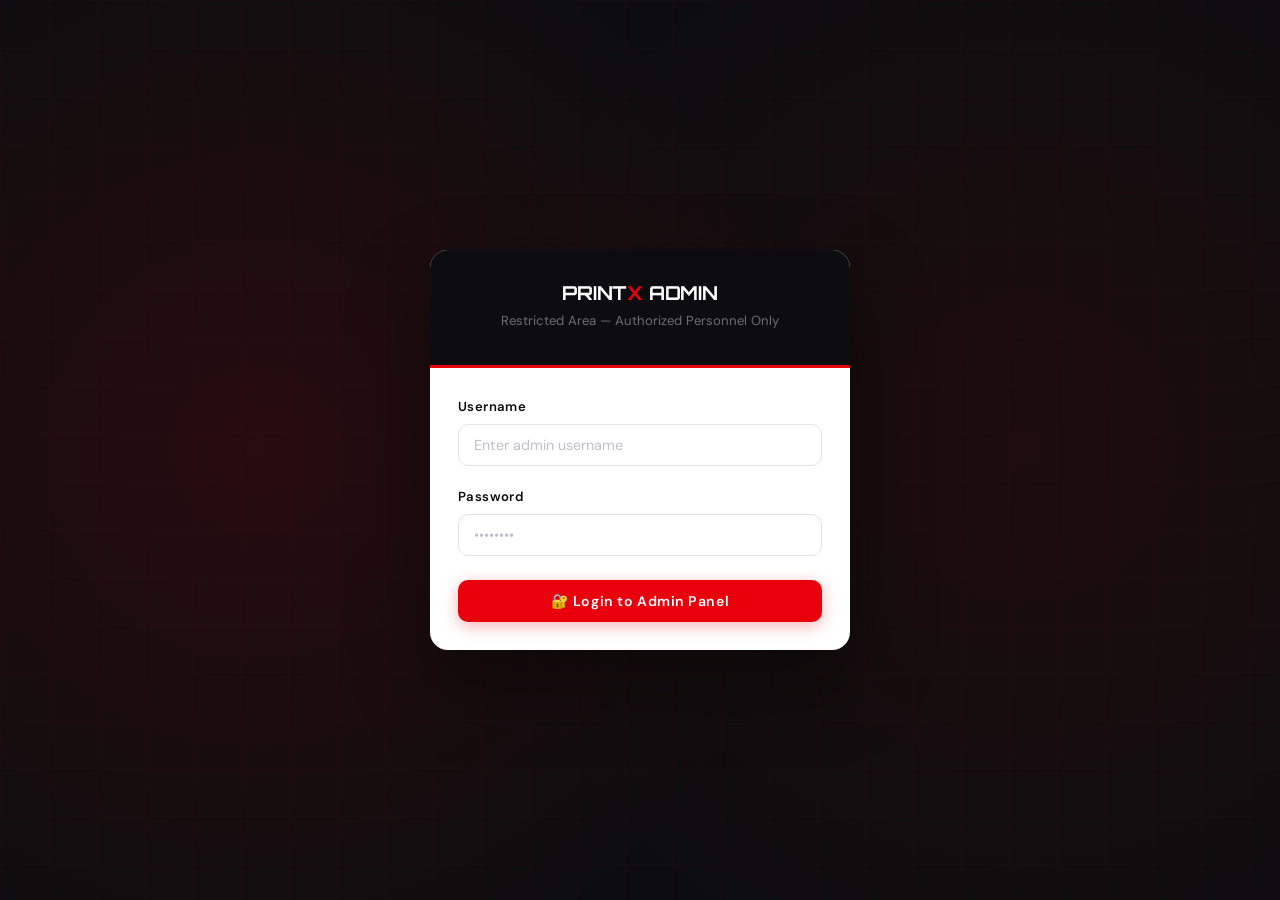
==== commit abc6b0d6: "Add files via upload" ====
--- a/docs/admin/admin.html
+++ b/docs/admin/admin.html
@@ -513,19 +513,17 @@
         <div id="adminLoginError" class="error-msg"></div>
         <div class="form-group">
           <label>Username</label>
-          <input type="text" class="form-control" id="adminUser" placeholder="admin" value="admin" autocomplete="username">
+          <input type="text" class="form-control" id="adminUser" placeholder="Enter admin username" autocomplete="username">
         </div>
         <div class="form-group">
           <label>Password</label>
-          <input type="password" class="form-control" id="adminPass" placeholder="••••••••" value="printx2024"
+          <input type="password" class="form-control" id="adminPass" placeholder="••••••••"
             autocomplete="current-password" onkeydown="if(event.key==='Enter')doAdminLogin()">
         </div>
         <button class="btn btn-primary btn-full" id="adminLoginBtn" onclick="doAdminLogin()" style="margin-top:4px">
           🔐 Login to Admin Panel
         </button>
-        <p style="text-align:center;margin-top:14px;font-size:0.78rem;color:var(--gray-text)">
-          Default: <code>admin</code> / <code>printx2024</code>
-        </p>
+
       </div>
     </div>
   </div>
@@ -547,22 +545,22 @@
       </div>
       <nav class="sidebar-nav">
         <div class="sidebar-section-label">Overview</div>
-        <div class="sidebar-item active" onclick="showPanel('dashboard',this)">
+        <div class="sidebar-item active" onclick="showPanel('dashboard',this);return false;">
           <span class="icon">📊</span> Dashboard
         </div>
         <div class="sidebar-section-label">Catalog</div>
-        <div class="sidebar-item" onclick="showPanel('products',this)">
+        <div class="sidebar-item" onclick="showPanel('products',this);return false;">
           <span class="icon">📦</span> Products
         </div>
         <div class="sidebar-section-label">Orders</div>
-        <div class="sidebar-item" onclick="showPanel('orders',this)">
+        <div class="sidebar-item" onclick="showPanel('orders',this);return false;">
           <span class="icon">🛒</span> All Orders
         </div>
-        <div class="sidebar-item" onclick="showPanel('custom',this)">
+        <div class="sidebar-item" onclick="showPanel('custom',this);return false;">
           <span class="icon">⬡</span> Custom Requests
         </div>
         <div class="sidebar-section-label">Users</div>
-        <div class="sidebar-item" onclick="showPanel('users',this)">
+        <div class="sidebar-item" onclick="showPanel('users',this);return false;">
           <span class="icon">👥</span> All Users
         </div>
       </nav>
@@ -593,23 +591,23 @@
       <!-- HORIZONTAL SCROLL NAV -->
       <div class="admin-scrollnav">
         <div class="scrollnav-inner">
-          <div class="scrollnav-item active" data-panel="dashboard" onclick="showPanel('dashboard',null,this)">
+          <div class="scrollnav-item active" data-panel="dashboard" onclick="showPanel('dashboard',null,this);return false;">
             <span class="nav-icon">📊</span> Dashboard
           </div>
           <div class="scrollnav-sep"></div>
-          <div class="scrollnav-item" data-panel="products" onclick="showPanel('products',null,this)">
+          <div class="scrollnav-item" data-panel="products" onclick="showPanel('products',null,this);return false;">
             <span class="nav-icon">📦</span> Products
           </div>
           <div class="scrollnav-sep"></div>
-          <div class="scrollnav-item" data-panel="orders" onclick="showPanel('orders',null,this)">
+          <div class="scrollnav-item" data-panel="orders" onclick="showPanel('orders',null,this);return false;">
             <span class="nav-icon">🛒</span> All Orders
           </div>
           <div class="scrollnav-sep"></div>
-          <div class="scrollnav-item" data-panel="custom" onclick="showPanel('custom',null,this)">
+          <div class="scrollnav-item" data-panel="custom" onclick="showPanel('custom',null,this);return false;">
             <span class="nav-icon">⬡</span> Custom Requests
           </div>
           <div class="scrollnav-sep"></div>
-          <div class="scrollnav-item" data-panel="users" onclick="showPanel('users',null,this)">
+          <div class="scrollnav-item" data-panel="users" onclick="showPanel('users',null,this);return false;">
             <span class="nav-icon">👥</span> All Users
           </div>
         </div>
@@ -630,7 +628,7 @@
             <div class="admin-table-wrap">
               <div class="admin-table-header">
                 <h3>Recent Orders</h3>
-                <button class="btn btn-outline btn-sm" onclick="showPanel('orders')">View All</button>
+                <button class="btn btn-outline btn-sm" onclick="showPanel('orders');return false;">View All</button>
               </div>
               <div class="table-wrap">
                 <table>
@@ -644,7 +642,7 @@
             <div class="admin-table-wrap">
               <div class="admin-table-header">
                 <h3>Custom Requests</h3>
-                <button class="btn btn-outline btn-sm" onclick="showPanel('custom')">View All</button>
+                <button class="btn btn-outline btn-sm" onclick="showPanel('custom');return false;">View All</button>
               </div>
               <div class="table-wrap">
                 <table>
@@ -687,8 +685,8 @@
               <img id="prodImagePreview" class="img-preview" alt="Preview">
             </div>
             <div style="display:flex;gap:10px;flex-wrap:wrap">
-              <button class="btn btn-primary" id="saveProductBtn" onclick="saveProduct()">Save Product</button>
-              <button class="btn btn-outline" onclick="resetProductForm()">Cancel</button>
+              <button class="btn btn-primary" id="saveProductBtn" onclick="saveProduct();return false;">Save Product</button>
+              <button class="btn btn-outline" onclick="resetProductForm();return false;">Cancel</button>
             </div>
           </div>
           <div class="admin-table-wrap">
@@ -794,8 +792,8 @@
         placeholder="e.g. File is corrupted, unsupported geometry…"></textarea>
     </div>
     <div style="display:flex;gap:10px">
-      <button class="btn btn-primary" onclick="confirmCancelRequest()" style="flex:1">Confirm Cancel</button>
-      <button class="btn btn-outline" onclick="hideModal('cancelModal')" style="flex:1">Go Back</button>
+      <button class="btn btn-primary" onclick="confirmCancelRequest();return false;" style="flex:1">Confirm Cancel</button>
+      <button class="btn btn-outline" onclick="hideModal('cancelModal');return false;" style="flex:1">Go Back</button>
     </div>
   </div>
 </div>
@@ -803,6 +801,30 @@
 <div class="toast-container"></div>
 <script src="../assets/js/script.js"></script>
 <script>
+/* Override Auth object to use separate localStorage for admin */
+const Auth = {
+  getAccess()  { return localStorage.getItem('px_admin_access'); },
+  getRefresh() { return localStorage.getItem('px_admin_refresh'); },
+  getUser() {
+    try { return JSON.parse(localStorage.getItem('px_admin_user')) || null; }
+    catch { return null; }
+  },
+  isLoggedIn() { return !!this.getAccess() && !this.getUser()?.is_admin; },
+  isAdmin()    { return !!this.getAccess() && !!this.getUser()?.is_admin; },
+  isAnyUser()  { return !!this.getAccess(); },
+  setSession(access, refresh, user) {
+    localStorage.setItem('px_admin_access', access);
+    localStorage.setItem('px_admin_refresh', refresh);
+    localStorage.setItem('px_admin_user', JSON.stringify(user));
+  },
+  clearSession() {
+    localStorage.removeItem('px_admin_access');
+    localStorage.removeItem('px_admin_refresh');
+    localStorage.removeItem('px_admin_user');
+  },
+  logout() { this.clearSession(); },
+};
+
 /* ═══════════════════════════════════
    PRINT X — Admin Panel JavaScript
    ═══════════════════════════════════ */
@@ -836,10 +858,18 @@
   });
 
   if (res.ok && res.data.is_admin) {
-    Auth.setSession(res.data.token, res.data.user || res.data);
+    Auth.setSession(res.data.access, res.data.refresh, {
+      ...res.data.user,
+      is_admin: true,
+    });
     showDashboard();
+  } else if (res.ok && !res.data.is_admin) {
+    errEl.textContent = 'This account does not have admin access.';
+    errEl.style.display = 'block';
+    btn.disabled    = false;
+    btn.textContent = '🔐 Login to Admin Panel';
   } else {
-    errEl.textContent = (res.data && res.data.error) || 'Invalid admin credentials.';
+    errEl.textContent = (res.data && res.data.error) || 'Invalid credentials.';
     errEl.style.display = 'block';
     btn.disabled    = false;
     btn.textContent = '🔐 Login to Admin Panel';
@@ -852,8 +882,12 @@
   loadDashboard();
 }
 
-function adminLogout() {
+async function adminLogout() {
   if (!confirm('Are you sure you want to log out?')) return;
+  const refresh = Auth.getRefresh();
+  if (refresh) {
+    await apiFetch('/logout/', { method: 'POST', body: JSON.stringify({ refresh }) }).catch(() => {});
+  }
   Auth.clearSession();
   document.getElementById('adminDashboard').style.display  = 'none';
   document.getElementById('adminLoginScreen').style.display = 'block';
@@ -872,6 +906,12 @@
 };
 
 function showPanel(name, sidebarEl, scrollEl) {
+  // Prevent any default navigation
+  if (window.event) {
+    window.event.preventDefault();
+    window.event.stopPropagation();
+  }
+  
   document.querySelectorAll('.admin-panel').forEach(function(p) { p.classList.remove('active'); });
   document.querySelectorAll('.sidebar-item').forEach(function(i) { i.classList.remove('active'); });
   document.querySelectorAll('.scrollnav-item').forEach(function(i) { i.classList.remove('active'); });
@@ -907,6 +947,8 @@
   if (name === 'orders')    loadOrders();
   if (name === 'custom')    loadCustom();
   if (name === 'users')     loadUsers();
+  
+  return false; // Prevent any navigation
 }
 
 /* ── Dashboard ───────────────────── */
@@ -931,19 +973,19 @@
     var orders = (ordersRes.data.orders || []).slice(0, 5);
     document.getElementById('dashRecentOrders').innerHTML = orders.length
       ? orders.map(function(o) {
-          return '<tr><td>#' + o.id + '</td><td><strong>' + (o.username || '—') + '</strong></td><td>' + formatPrice(o.total_price) + '</td><td>' + statusBadge(o.status) + '</td></tr>';
+          return '<tr><td>#' + o.id + '</td><td><strong>' + (o.customer_name || o.username || '—') + '</strong></td><td>' + formatPrice(o.total_price) + '</td><td>' + statusBadge(o.status) + '</td></tr>';
         }).join('')
       : '<tr><td colspan="4" class="text-center text-gray" style="padding:20px">No orders yet</td></tr>';
   }
 
   if (customRes.ok) {
-    var reqs = (customRes.data.requests || []).slice(0, 5);
-    document.getElementById('dashCustom').innerHTML = reqs.length
-      ? reqs.map(function(r) {
-          return '<tr><td>#' + r.id + '</td><td><strong>' + (r.username || '—') + '</strong></td><td style="font-family:var(--font-mono);font-size:0.76rem">' + r.file_name + '</td><td>' + statusBadge(r.status) + '</td></tr>';
-        }).join('')
-      : '<tr><td colspan="4" class="text-center text-gray" style="padding:20px">No requests yet</td></tr>';
-  }
+        var reqs = (customRes.data.requests || []).slice(0, 5);
+        document.getElementById('dashCustom').innerHTML = reqs.length
+          ? reqs.map(function(r) {
+              return '<tr><td>#' + r.id + '</td><td><strong>' + (r.username || '—') + '</strong></td><td style="font-family:var(--font-mono);font-size:0.76rem">' + r.file_name + '</td><td>' + statusBadge(r.status) + '</td></tr>';
+            }).join('')
+          : '<tr><td colspan="4" class="text-center text-gray" style="padding:20px">No requests yet</td></tr>';
+      }
 }
 
 function renderProductRow(p) {
@@ -953,7 +995,7 @@
     '<td><strong>' + p.name + '</strong></td>' +
     '<td style="font-family:var(--font-display);color:var(--red);font-weight:700">' + formatPrice(p.price) + '</td>' +
     '<td>' + (p.stock || 0) + '</td>' +
-    '<td><div class="action-btns"><button class="btn-edit" onclick="editProduct(' + p.id + ')">Edit</button><button class="btn-del" onclick="deleteProduct(' + p.id + ',\'' + (p.name || '').replace(/'/g, "\\'") + '\'); event.stopPropagation();">Delete</button></div></td>' +
+    '<td><div class="action-btns"><button class="btn-edit" onclick="editProduct(' + p.id + ');return false;">Edit</button><button class="btn-del" onclick="deleteProduct(' + p.id + ',\'' + (p.name || '').replace(/'/g, "\\'") + '\');return false;">Delete</button></div></td>' +
   '</tr>';
 }
 
@@ -1074,23 +1116,37 @@
 
   tbody.innerHTML = orders.length
     ? orders.map(function(o) {
+        var isCustomPending = o.is_custom_pending || false;
+        var orderId = isCustomPending ? o.id : '#' + o.id;
         var items = (o.items || []).map(function(i) { return (i.product_name || i.name || 'Item') + ' ×' + i.quantity; }).join(', ') || '—';
         var opts  = ORDER_STATUSES.map(function(s) {
           return '<option value="' + s + '"' + (o.status === s ? ' selected' : '') + '>' + s.charAt(0).toUpperCase() + s.slice(1) + '</option>';
         }).join('');
+        
+        // For custom pending orders, show a badge instead of status dropdown
+        var statusCell = isCustomPending 
+          ? '<span style="background:#fef3c7;color:#92400e;padding:4px 10px;border-radius:4px;font-size:0.74rem;font-weight:600">Awaiting Checkout</span>'
+          : '<select class="status-select" id="status-select-' + o.id + '" onchange="updateOrderStatus(' + o.id + ',this.value);return false;">' + opts + '</select>';
+        
+        // For custom pending orders, disable delete button
+        var actionsCell = isCustomPending
+          ? '<div class="action-btns"><span style="font-size:0.74rem;color:var(--gray-text)">In customer cart</span></div>'
+          : '<div class="action-btns"><button class="btn-del" onclick="deleteOrder(' + o.id + ');return false;">Delete</button></div>';
+        
         return '<tr>' +
-          '<td><span class="font-mono fw-700">#' + o.id + '</span></td>' +
+          '<td><span class="font-mono fw-700">' + orderId + '</span></td>' +
           '<td><strong>' + (o.username || '—') + '</strong></td>' +
           '<td style="font-size:0.78rem">' + (o.email || '—') + '</td>' +
           '<td style="font-size:0.78rem;max-width:180px;white-space:nowrap;overflow:hidden;text-overflow:ellipsis" title="' + items + '">' + items + '</td>' +
           '<td style="font-family:var(--font-display);color:var(--red);font-weight:700">' + formatPrice(o.total_price) + '</td>' +
           '<td style="font-size:0.78rem">' +
-            '<span style="text-transform:uppercase;font-weight:600">' + (o.payment_method || 'COD') + '</span>' +
+            '<span style="text-transform:uppercase;font-weight:600">' + (o.payment_method || '—') + '</span>' +
+            (o.payment_status && !isCustomPending ? '<div>' + statusBadge(o.payment_status) + '</div>' : '') +
             (o.reference_number ? '<div style="font-family:var(--font-mono);font-size:0.68rem;color:var(--gray-text);margin-top:2px">Ref: ' + o.reference_number + '</div>' : '') +
           '</td>' +
           '<td style="font-size:0.78rem">' + formatDate(o.date) + '</td>' +
-          '<td><select class="status-select" id="status-select-' + o.id + '" onchange="updateOrderStatus(' + o.id + ',this.value)">' + opts + '</select></td>' +
-          '<td><div class="action-btns"><button class="btn-del" onclick="deleteOrder(' + o.id + ')">Delete</button></div></td>' +
+          '<td>' + statusCell + '</td>' +
+          '<td>' + actionsCell + '</td>' +
         '</tr>';
       }).join('')
     : '<tr><td colspan="9" class="text-center text-gray" style="padding:24px">No orders yet.</td></tr>';
@@ -1134,16 +1190,23 @@
     '<td style="font-size:0.82rem">' + (r.material || '—') + '</td>' +
     '<td style="font-size:0.82rem">' + (r.color || '—') + '</td>' +
     '<td>' + (r.quantity || 1) + '</td>' +
-    '<td style="font-family:var(--font-display);color:var(--red);font-weight:700">' + formatPrice(r.estimated_price || 0) + '</td>' +
+    '<td>' +
+      '<input type="number" class="form-control" id="price-input-' + r.id + '" value="' + (r.estimated_price || 0) + '" ' +
+      'min="0" step="0.01" style="width:100px;font-size:0.8rem;padding:4px 8px" ' +
+      'onblur="updateCustomPrice(' + r.id + ', this.value)" ' +
+      'onkeydown="if(event.key===\'Enter\'){event.preventDefault();this.blur();}" ' +
+      (isCancelled ? 'disabled' : '') + '>' +
+    '</td>' +
     '<td style="font-size:0.76rem">' + formatDate(r.created_at) + '</td>' +
     '<td>' +
       '<select class="status-select" id="custom-status-select-' + r.id + '" onchange="updateCustomStatus(' + r.id + ',this.value)"' + (isCancelled ? ' disabled style="opacity:0.5"' : '') + '>' + opts + '</select>' +
       (isCancelled && r.cancel_reason ? '<div style="font-size:0.68rem;color:#991b1b;margin-top:4px">' + r.cancel_reason + '</div>' : '') +
     '</td>' +
     '<td><div class="action-btns">' +
-      (r.file_url ? '<button class="btn-dl" onclick="downloadStl(' + r.id + ',\'' + (r.file_name || 'model.stl').replace(/'/g, "\\'") + '\')">⬇ DL</button>' : '') +
-      (!isCancelled ? '<button class="btn-cancel" onclick="openCancelModal(' + r.id + ')">Cancel</button>' : '') +
-      '<button class="btn-del" onclick="deleteCustom(' + r.id + ')">Delete</button>' +
+      '<button class="btn-dl" onclick="downloadCustomOrder(' + r.id + ');return false;">Download Order</button>' +
+      (r.has_file ? '<button class="btn-dl" onclick="downloadFile(' + r.id + ',\'' + (r.file_name || 'model.stl').replace(/'/g, "\\'") + '\');return false;">Download STL</button>' : '') +
+      (!isCancelled ? '<button class="btn-cancel" onclick="openCancelModal(' + r.id + ');return false;">Cancel</button>' : '') +
+      '<button class="btn-del" onclick="deleteCustom(' + r.id + ');return false;">Delete</button>' +
     '</div></td>' +
   '</tr>';
 }
@@ -1164,20 +1227,84 @@
     : '<tr><td colspan="10" class="text-center text-gray" style="padding:24px">No custom requests yet.</td></tr>';
 }
 
-async function downloadStl(id, fileName) {
+async function downloadFile(id, fileName) {
   try {
-    var res = await fetch(API_BASE + '/admin/custom/' + id + '/download/', {
-      headers: { 'Authorization': 'Token ' + Auth.getToken() },
+    const res = await fetch(API_BASE + '/admin/custom/' + id + '/download/', {
+      headers: { 'Authorization': 'Bearer ' + Auth.getAccess() },
     });
-    if (!res.ok) { Toast.error('File not available for download.'); return; }
-    var blob = await res.blob();
-    var url  = URL.createObjectURL(blob);
-    var a    = document.createElement('a');
-    a.href = url; a.download = fileName;
-    document.body.appendChild(a); a.click(); a.remove();
-    URL.revokeObjectURL(url);
-  } catch (e) {
-    Toast.error('Network error. Is the server running?');
+    if (!res.ok) {
+      Toast.error('File not available for download.');
+      return;
+    }
+    const blob = await res.blob();
+    const url = window.URL.createObjectURL(blob);
+    const link = document.createElement('a');
+    link.href = url;
+    link.setAttribute('download', fileName);
+    document.body.appendChild(link);
+    link.click();
+    link.remove();
+    window.URL.revokeObjectURL(url);
+  } catch (err) {
+    console.error('Error downloading file:', err);
+    Toast.error('Error downloading file.');
+  }
+}
+
+async function downloadCustomOrder(id) {
+  try {
+    const res = await fetch(API_BASE + '/admin/custom/' + id + '/download-order/', {
+      headers: { 'Authorization': 'Bearer ' + Auth.getAccess() },
+    });
+    if (!res.ok) {
+      Toast.error('Failed to download order details.');
+      return;
+    }
+    const blob = await res.blob();
+    const url = window.URL.createObjectURL(blob);
+    const link = document.createElement('a');
+    link.href = url;
+    link.setAttribute('download', 'custom_order_' + id + '.txt');
+    document.body.appendChild(link);
+    link.click();
+    link.remove();
+    window.URL.revokeObjectURL(url);
+    Toast.success('Order details downloaded!');
+  } catch (err) {
+    console.error('Error downloading order:', err);
+    Toast.error('Error downloading order details.');
+  }
+}
+
+async function updateCustomPrice(id, newPrice) {
+  var price = parseFloat(newPrice);
+  if (isNaN(price) || price < 0) {
+    Toast.error('Invalid price value.');
+    return;
+  }
+
+  // Get current status from the select dropdown
+  var statusSelect = document.getElementById('custom-status-select-' + id);
+  var currentStatus = statusSelect ? statusSelect.value : 'pending';
+
+  var res = await apiFetch('/admin/custom/' + id + '/status/', {
+    method: 'PATCH',
+    body: JSON.stringify({ 
+      estimated_price: price,
+      status: currentStatus  // Include current status to avoid validation error
+    }),
+  });
+
+  if (res.ok) {
+    Toast.success('Price updated to ' + formatPrice(price));
+    var updatedRequest = res.data.request || res.data;
+    var row = document.getElementById('custom-request-row-' + id);
+    if (row) {
+      row.innerHTML = renderCustomRequestRow(updatedRequest).replace(/<tr[^>]*>|<\/tr>/g, '');
+    }
+  } else {
+    Toast.error((res.data && res.data.error) || 'Failed to update price.');
+    loadCustom();
   }
 }
 
@@ -1214,7 +1341,7 @@
   var reason = document.getElementById('cancelReason').value.trim();
   if (!reason) { Toast.error('Please provide a reason.'); return; }
 
-  var res = await apiFetch('/admin/custom/cancel/' + id + '/', {
+  var res = await apiFetch('/admin/custom/' + id + '/cancel/', {
     method: 'POST',
     body: JSON.stringify({ reason: reason }),
   });
